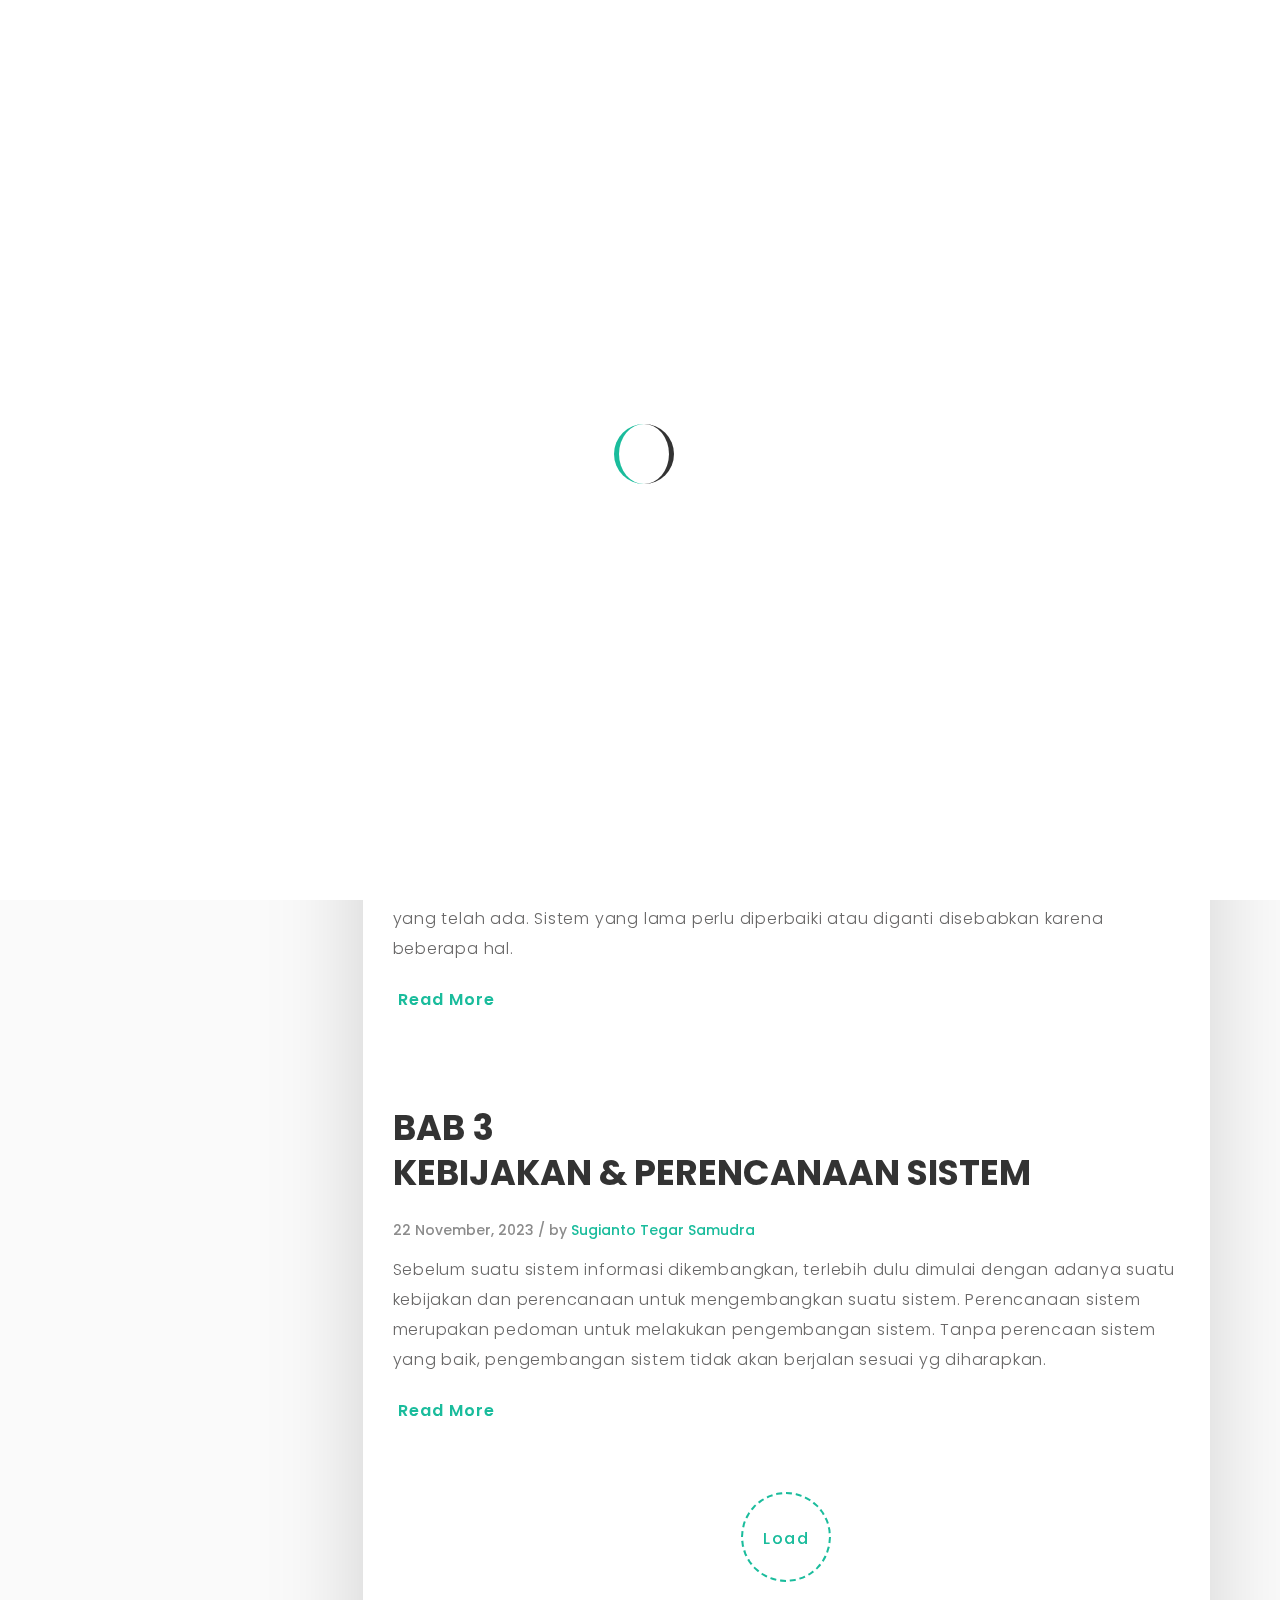
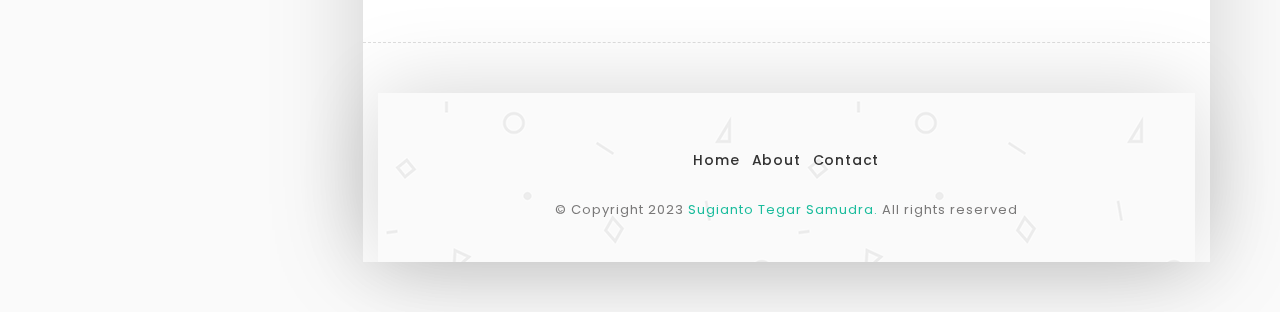
==== index.html @ f1f674ad "first commit" ====
<!DOCTYPE html>
<html lang="en">

  <head>
    
    <!-- Meta Tag -->
    <meta charset="UTF-8">
    <meta name="viewport" content="width=device-width, initial-scale=1.0">
    <meta http-equiv="X-UA-Compatible" content="IE=edge">
    
    <!-- SEO -->
    <meta name="description" content="150 words">
    <meta name="author" content="uipasta">
    <meta name="url" content="http://www.yourdomainname.com">
    <meta name="copyright" content="company name">
    <meta name="robots" content="index,follow">
    
    
    <title>Blog Sistem Informasi</title>
    
    <!-- Favicon -->
    <link rel="shortcut icon" href="images/favicon/favicon.ico">
    <link rel="apple-touch-icon" sizes="144x144" type="image/x-icon" href="images/favicon/apple-touch-icon.png">
    
    <!-- All CSS Plugins -->
    <link rel="stylesheet" type="text/css" href="css/plugin.css">
    
    <!-- Main CSS Stylesheet -->
    <link rel="stylesheet" type="text/css" href="css/style.css">
    
    <!-- Google Web Fonts  -->
    <link rel="stylesheet" href="https://fonts.googleapis.com/css?family=Poppins:400,300,500,600,700">
    
    
    <!-- HTML5 shiv and Respond.js support IE8 or Older for HTML5 elements and media queries -->
    <!--[if lt IE 9]>
	   <script src="https://oss.maxcdn.com/html5shiv/3.7.3/html5shiv.min.js"></script>
	   <script src="https://oss.maxcdn.com/respond/1.4.2/respond.min.js"></script>
    <![endif]-->
    

  </head>

 <body>

	
     
	 <!-- Preloader Start -->
     <div class="preloader">
	   <div class="rounder"></div>
      </div>
      <!-- Preloader End -->
      
      
    
    
    <div id="main">
        <div class="container">
            <div class="row">
            	
               
                 
                 <!-- About Me (Left Sidebar) Start -->
                 <div class="col-md-3">
                   <div class="about-fixed">
                    
                     <div class="my-pic">
                        <img src="images/pic/unnamed.jpg" alt="Profile">
                        <a href="javascript:void(0)" class="collapsed" data-target="#menu" data-toggle="collapse"><i class="icon-menu menu"></i></a>
                         <div id="menu" class="collapse">
                           <ul class="menu-link">
                               <li><a href="#about.html">About</a></li>
                               <li><a href="#contact">Contact</a></li>
                            </ul>
                         </div>
                        </div>
                      
                      
                      
                      <div class="my-detail">
                    	
                        <div class="white-spacing">
                            <h1>Sugianto Tegar Samudra</h1>
                            <span>220511162/TI22A</span>
                        </div> 
                       
                       <ul class="social-icon">
                         <li><a href="https://web.facebook.com/sugianto.samudra.9" target="_blank" class="facebook"><i class="fa fa-facebook"></i></a></li>
                         <li><a href="https://github.com/Sugianto16" target="_blank" class="github"><i class="fa fa-github"></i></a></li>
                        </ul>

                    </div>
                  </div>
                </div>
                <!-- About Me (Left Sidebar) End -->
                
                
                
                
                 
                 <!-- Blog Post (Right Sidebar) Start -->
                 <div class="col-md-9">
                    <div class="col-md-12 page-body">
                    	<div class="row">
                    		
                            
                            <div class="sub-title">
                           		<h2>My Blog</h2>
                                <a href="#"><i class="icon-envelope"></i></a>
                             </div>
                            
                            
                            <div class="col-md-12 content-page">
                            	
                                
                                <!-- Blog Post Start -->
                                <div class="col-md-12 blog-post">
                                    <div class="post-title">
                                      <a href="bab1.html"><h1>BAB 1 <br>KONSEP DASAR</h1></a>
                                    </div>  
                                    <div class="post-info">
                                    	<span>22 November, 2023 / by <a href="#" target="_blank">Sugianto Tegar Samudra</a></span>
                                    </div>  
                                    <p>Konsep dasar merupakan fondasi yang mendasari pemahaman suatu bidang pengetahuan atau disiplin ilmu tertentu. Didalam konsep dasar sistem informasi melibatkan pemahaman terhadap tiga komponen utama, yaitu manusia, teknologi, dan proses. Dalam interaksi yang sinergis antara ketiga komponen ini, sistem informasi menciptakan suatu lingkungan di mana informasi dapat dihasilkan, diakses, digunakan, dan dikelola dengan cara yang efektif.</p>                          			
                                    <a href="bab1.html" class="button button-style button-anim fa fa-long-arrow-right"><span>Read More</span></a>
                                </div>
                                <!-- Blog Post End -->
                                
                                
                                
                                <!-- Blog Post Start -->
                                <div class="col-md-12 blog-post">
                                    <div class="post-title">
                                      <a href="bab2.html"><h1>BAB 2 <br> TINJAUAN UMUM PENGEMBANGAN SISTEM</h1></a>
                                    </div>  
                                    <div class="post-info">
                                    	<span>22 November, 2023 / by <a href="#" target="_blank">Sugianto Tegar Samudra</a></span>
                                    </div>  
                                    <p>Pengembangan Sistem (System Development) dapat berarti menyusun suatu sistem yang baru untuk menggantikan sistem yang lama secara keseluruhan atau memperbaiki sistem yang telah ada. Sistem yang lama perlu diperbaiki atau diganti disebabkan karena beberapa hal.</p>
                                    <a href="bab2.html" class="button button-style button-anim fa fa-long-arrow-right"><span>Read More</span></a>
                                </div>
                                <!-- Blog Post End -->
                                
                                
                                
                                <!-- Blog Post Start -->
                                <div class="col-md-12 blog-post">
                                    <div class="post-title">
                                      <a href="bab3.html"><h1>BAB 3 <br>KEBIJAKAN & PERENCANAAN SISTEM</h1></a>
                                    </div>  
                                    <div class="post-info">
                                    	<span>22 November, 2023 / by <a href="#" target="_blank">Sugianto Tegar Samudra</a></span>
                                    </div>  
                                    <p>Sebelum suatu sistem informasi dikembangkan, terlebih dulu dimulai dengan adanya suatu kebijakan dan perencanaan untuk mengembangkan suatu sistem. Perencanaan sistem merupakan pedoman untuk melakukan pengembangan sistem. Tanpa perencaan sistem yang baik, pengembangan sistem tidak akan berjalan sesuai yg diharapkan.</p>                                    <a href="single.html" class="button button-style button-anim fa fa-long-arrow-right"><span>Read More</span></a>
                                </div>
                                <!-- Blog Post End -->
                                
                                
                                <div class="col-md-12 text-center">
                                 <a href="javascript:void(0)" id="load-more-post" class="load-more-button">Load</a>
                                 <div id="post-end-message"></div>
                                </div>
                                
                             </div>
                              
                         </div>
                         
                     
                       <!-- Footer Start -->
                       <div class="col-md-12 page-body margin-top-50 footer">
                          <footer>
                          <ul class="menu-link">
                               <li><a href="index.html">Home</a></li>
                               <li><a href="#about.html">About</a></li>
                               <li><a href="#contact.html">Contact</a></li>
                            </ul>
                            
                          <p>© Copyright 2023 <a href="#">Sugianto Tegar Samudra.</a> All rights reserved</p>

                         </footer>
                       </div>
                       <!-- Footer End -->
                     
                     
                  </div>
                  <!-- Blog Post (Right Sidebar) End -->
                
            </div>
         </div>
      </div>
    
    
    
    <!-- Back to Top Start -->
    <a href="#" class="scroll-to-top"><i class="fa fa-long-arrow-up"></i></a>
    <!-- Back to Top End -->
    
    
    <!-- All Javascript Plugins  -->
    <script type="text/javascript" src="js/jquery.min.js"></script>
    <script type="text/javascript" src="js/plugin.js"></script>
    
    <!-- Main Javascript File  -->
    <script type="text/javascript" src="js/scripts.js"></script>

    
   </body>
 </html>
---- css/plugin.css ----
/* Table Of Content 

  1. Bootstrap
  2. Magnific Popup
  3. End Box
  4. Owl Carousel
  5. Font Awesome
  6. Simple Line Icons

*/



/*!
 * Bootstrap v3.3.7 (http://getbootstrap.com)
 * Copyright 2011-2016 Twitter, Inc.
 * Licensed under MIT (https://github.com/twbs/bootstrap/blob/master/LICENSE)
 *//*! normalize.css v3.0.3 | MIT License | github.com/necolas/normalize.css */html{font-family:sans-serif;-webkit-text-size-adjust:100%;-ms-text-size-adjust:100%}body{margin:0}article,aside,details,figcaption,figure,footer,header,hgroup,main,menu,nav,section,summary{display:block}audio,canvas,progress,video{display:inline-block;vertical-align:baseline}audio:not([controls]){display:none;height:0}[hidden],template{display:none}a{background-color:transparent}a:active,a:hover{outline:0}abbr[title]{border-bottom:1px dotted}b,strong{font-weight:700}dfn{font-style:italic}h1{margin:.67em 0;font-size:2em}mark{color:#000;background:#ff0}small{font-size:80%}sub,sup{position:relative;font-size:75%;line-height:0;vertical-align:baseline}sup{top:-.5em}sub{bottom:-.25em}img{border:0}svg:not(:root){overflow:hidden}figure{margin:1em 40px}hr{height:0;-webkit-box-sizing:content-box;-moz-box-sizing:content-box;box-sizing:content-box}pre{overflow:auto}code,kbd,pre,samp{font-family:monospace,monospace;font-size:1em}button,input,optgroup,select,textarea{margin:0;font:inherit;color:inherit}button{overflow:visible}button,select{text-transform:none}button,html input[type=button],input[type=reset],input[type=submit]{-webkit-appearance:button;cursor:pointer}button[disabled],html input[disabled]{cursor:default}button::-moz-focus-inner,input::-moz-focus-inner{padding:0;border:0}input{line-height:normal}input[type=checkbox],input[type=radio]{-webkit-box-sizing:border-box;-moz-box-sizing:border-box;box-sizing:border-box;padding:0}input[type=number]::-webkit-inner-spin-button,input[type=number]::-webkit-outer-spin-button{height:auto}input[type=search]{-webkit-box-sizing:content-box;-moz-box-sizing:content-box;box-sizing:content-box;-webkit-appearance:textfield}input[type=search]::-webkit-search-cancel-button,input[type=search]::-webkit-search-decoration{-webkit-appearance:none}fieldset{padding:.35em .625em .75em;margin:0 2px;border:1px solid silver}legend{padding:0;border:0}textarea{overflow:auto}optgroup{font-weight:700}table{border-spacing:0;border-collapse:collapse}td,th{padding:0}/*! Source: https://github.com/h5bp/html5-boilerplate/blob/master/src/css/main.css */@media print{*,:after,:before{color:#000!important;text-shadow:none!important;background:0 0!important;-webkit-box-shadow:none!important;box-shadow:none!important}a,a:visited{text-decoration:underline}a[href]:after{content:" (" attr(href) ")"}abbr[title]:after{content:" (" attr(title) ")"}a[href^="javascript:"]:after,a[href^="#"]:after{content:""}blockquote,pre{border:1px solid #999;page-break-inside:avoid}thead{display:table-header-group}img,tr{page-break-inside:avoid}img{max-width:100%!important}h2,h3,p{orphans:3;widows:3}h2,h3{page-break-after:avoid}.navbar{display:none}.btn>.caret,.dropup>.btn>.caret{border-top-color:#000!important}.label{border:1px solid #000}.table{border-collapse:collapse!important}.table td,.table th{background-color:#fff!important}.table-bordered td,.table-bordered th{border:1px solid #ddd!important}}@font-face{font-family:'Glyphicons Halflings';src:url(../fonts/glyphicons-halflings-regular.eot);src:url(../fonts/glyphicons-halflings-regular.eot?#iefix) format('embedded-opentype'),url(../fonts/glyphicons-halflings-regular.woff2) format('woff2'),url(../fonts/glyphicons-halflings-regular.woff) format('woff'),url(../fonts/glyphicons-halflings-regular.ttf) format('truetype'),url(../fonts/glyphicons-halflings-regular.svg#glyphicons_halflingsregular) format('svg')}.glyphicon{position:relative;top:1px;display:inline-block;font-family:'Glyphicons Halflings';font-style:normal;font-weight:400;line-height:1;-webkit-font-smoothing:antialiased;-moz-osx-font-smoothing:grayscale}.glyphicon-asterisk:before{content:"\002a"}.glyphicon-plus:before{content:"\002b"}.glyphicon-eur:before,.glyphicon-euro:before{content:"\20ac"}.glyphicon-minus:before{content:"\2212"}.glyphicon-cloud:before{content:"\2601"}.glyphicon-envelope:before{content:"\2709"}.glyphicon-pencil:before{content:"\270f"}.glyphicon-glass:before{content:"\e001"}.glyphicon-music:before{content:"\e002"}.glyphicon-search:before{content:"\e003"}.glyphicon-heart:before{content:"\e005"}.glyphicon-star:before{content:"\e006"}.glyphicon-star-empty:before{content:"\e007"}.glyphicon-user:before{content:"\e008"}.glyphicon-film:before{content:"\e009"}.glyphicon-th-large:before{content:"\e010"}.glyphicon-th:before{content:"\e011"}.glyphicon-th-list:before{content:"\e012"}.glyphicon-ok:before{content:"\e013"}.glyphicon-remove:before{content:"\e014"}.glyphicon-zoom-in:before{content:"\e015"}.glyphicon-zoom-out:before{content:"\e016"}.glyphicon-off:before{content:"\e017"}.glyphicon-signal:before{content:"\e018"}.glyphicon-cog:before{content:"\e019"}.glyphicon-trash:before{content:"\e020"}.glyphicon-home:before{content:"\e021"}.glyphicon-file:before{content:"\e022"}.glyphicon-time:before{content:"\e023"}.glyphicon-road:before{content:"\e024"}.glyphicon-download-alt:before{content:"\e025"}.glyphicon-download:before{content:"\e026"}.glyphicon-upload:before{content:"\e027"}.glyphicon-inbox:before{content:"\e028"}.glyphicon-play-circle:before{content:"\e029"}.glyphicon-repeat:before{content:"\e030"}.glyphicon-refresh:before{content:"\e031"}.glyphicon-list-alt:before{content:"\e032"}.glyphicon-lock:before{content:"\e033"}.glyphicon-flag:before{content:"\e034"}.glyphicon-headphones:before{content:"\e035"}.glyphicon-volume-off:before{content:"\e036"}.glyphicon-volume-down:before{content:"\e037"}.glyphicon-volume-up:before{content:"\e038"}.glyphicon-qrcode:before{content:"\e039"}.glyphicon-barcode:before{content:"\e040"}.glyphicon-tag:before{content:"\e041"}.glyphicon-tags:before{content:"\e042"}.glyphicon-book:before{content:"\e043"}.glyphicon-bookmark:before{content:"\e044"}.glyphicon-print:before{content:"\e045"}.glyphicon-camera:before{content:"\e046"}.glyphicon-font:before{content:"\e047"}.glyphicon-bold:before{content:"\e048"}.glyphicon-italic:before{content:"\e049"}.glyphicon-text-height:before{content:"\e050"}.glyphicon-text-width:before{content:"\e051"}.glyphicon-align-left:before{content:"\e052"}.glyphicon-align-center:before{content:"\e053"}.glyphicon-align-right:before{content:"\e054"}.glyphicon-align-justify:before{content:"\e055"}.glyphicon-list:before{content:"\e056"}.glyphicon-indent-left:before{content:"\e057"}.glyphicon-indent-right:before{content:"\e058"}.glyphicon-facetime-video:before{content:"\e059"}.glyphicon-picture:before{content:"\e060"}.glyphicon-map-marker:before{content:"\e062"}.glyphicon-adjust:before{content:"\e063"}.glyphicon-tint:before{content:"\e064"}.glyphicon-edit:before{content:"\e065"}.glyphicon-share:before{content:"\e066"}.glyphicon-check:before{content:"\e067"}.glyphicon-move:before{content:"\e068"}.glyphicon-step-backward:before{content:"\e069"}.glyphicon-fast-backward:before{content:"\e070"}.glyphicon-backward:before{content:"\e071"}.glyphicon-play:before{content:"\e072"}.glyphicon-pause:before{content:"\e073"}.glyphicon-stop:before{content:"\e074"}.glyphicon-forward:before{content:"\e075"}.glyphicon-fast-forward:before{content:"\e076"}.glyphicon-step-forward:before{content:"\e077"}.glyphicon-eject:before{content:"\e078"}.glyphicon-chevron-left:before{content:"\e079"}.glyphicon-chevron-right:before{content:"\e080"}.glyphicon-plus-sign:before{content:"\e081"}.glyphicon-minus-sign:before{content:"\e082"}.glyphicon-remove-sign:before{content:"\e083"}.glyphicon-ok-sign:before{content:"\e084"}.glyphicon-question-sign:before{content:"\e085"}.glyphicon-info-sign:before{content:"\e086"}.glyphicon-screenshot:before{content:"\e087"}.glyphicon-remove-circle:before{content:"\e088"}.glyphicon-ok-circle:before{content:"\e089"}.glyphicon-ban-circle:before{content:"\e090"}.glyphicon-arrow-left:before{content:"\e091"}.glyphicon-arrow-right:before{content:"\e092"}.glyphicon-arrow-up:before{content:"\e093"}.glyphicon-arrow-down:before{content:"\e094"}.glyphicon-share-alt:before{content:"\e095"}.glyphicon-resize-full:before{content:"\e096"}.glyphicon-resize-small:before{content:"\e097"}.glyphicon-exclamation-sign:before{content:"\e101"}.glyphicon-gift:before{content:"\e102"}.glyphicon-leaf:before{content:"\e103"}.glyphicon-fire:before{content:"\e104"}.glyphicon-eye-open:before{content:"\e105"}.glyphicon-eye-close:before{content:"\e106"}.glyphicon-warning-sign:before{content:"\e107"}.glyphicon-plane:before{content:"\e108"}.glyphicon-calendar:before{content:"\e109"}.glyphicon-random:before{content:"\e110"}.glyphicon-comment:before{content:"\e111"}.glyphicon-magnet:before{content:"\e112"}.glyphicon-chevron-up:before{content:"\e113"}.glyphicon-chevron-down:before{content:"\e114"}.glyphicon-retweet:before{content:"\e115"}.glyphicon-shopping-cart:before{content:"\e116"}.glyphicon-folder-close:before{content:"\e117"}.glyphicon-folder-open:before{content:"\e118"}.glyphicon-resize-vertical:before{content:"\e119"}.glyphicon-resize-horizontal:before{content:"\e120"}.glyphicon-hdd:before{content:"\e121"}.glyphicon-bullhorn:before{content:"\e122"}.glyphicon-bell:before{content:"\e123"}.glyphicon-certificate:before{content:"\e124"}.glyphicon-thumbs-up:before{content:"\e125"}.glyphicon-thumbs-down:before{content:"\e126"}.glyphicon-hand-right:before{content:"\e127"}.glyphicon-hand-left:before{content:"\e128"}.glyphicon-hand-up:before{content:"\e129"}.glyphicon-hand-down:before{content:"\e130"}.glyphicon-circle-arrow-right:before{content:"\e131"}.glyphicon-circle-arrow-left:before{content:"\e132"}.glyphicon-circle-arrow-up:before{content:"\e133"}.glyphicon-circle-arrow-down:before{content:"\e134"}.glyphicon-globe:before{content:"\e135"}.glyphicon-wrench:before{content:"\e136"}.glyphicon-tasks:before{content:"\e137"}.glyphicon-filter:before{content:"\e138"}.glyphicon-briefcase:before{content:"\e139"}.glyphicon-fullscreen:before{content:"\e140"}.glyphicon-dashboard:before{content:"\e141"}.glyphicon-paperclip:before{content:"\e142"}.glyphicon-heart-empty:before{content:"\e143"}.glyphicon-link:before{content:"\e144"}.glyphicon-phone:before{content:"\e145"}.glyphicon-pushpin:before{content:"\e146"}.glyphicon-usd:before{content:"\e148"}.glyphicon-gbp:before{content:"\e149"}.glyphicon-sort:before{content:"\e150"}.glyphicon-sort-by-alphabet:before{content:"\e151"}.glyphicon-sort-by-alphabet-alt:before{content:"\e152"}.glyphicon-sort-by-order:before{content:"\e153"}.glyphicon-sort-by-order-alt:before{content:"\e154"}.glyphicon-sort-by-attributes:before{content:"\e155"}.glyphicon-sort-by-attributes-alt:before{content:"\e156"}.glyphicon-unchecked:before{content:"\e157"}.glyphicon-expand:before{content:"\e158"}.glyphicon-collapse-down:before{content:"\e159"}.glyphicon-collapse-up:before{content:"\e160"}.glyphicon-log-in:before{content:"\e161"}.glyphicon-flash:before{content:"\e162"}.glyphicon-log-out:before{content:"\e163"}.glyphicon-new-window:before{content:"\e164"}.glyphicon-record:before{content:"\e165"}.glyphicon-save:before{content:"\e166"}.glyphicon-open:before{content:"\e167"}.glyphicon-saved:before{content:"\e168"}.glyphicon-import:before{content:"\e169"}.glyphicon-export:before{content:"\e170"}.glyphicon-send:before{content:"\e171"}.glyphicon-floppy-disk:before{content:"\e172"}.glyphicon-floppy-saved:before{content:"\e173"}.glyphicon-floppy-remove:before{content:"\e174"}.glyphicon-floppy-save:before{content:"\e175"}.glyphicon-floppy-open:before{content:"\e176"}.glyphicon-credit-card:before{content:"\e177"}.glyphicon-transfer:before{content:"\e178"}.glyphicon-cutlery:before{content:"\e179"}.glyphicon-header:before{content:"\e180"}.glyphicon-compressed:before{content:"\e181"}.glyphicon-earphone:before{content:"\e182"}.glyphicon-phone-alt:before{content:"\e183"}.glyphicon-tower:before{content:"\e184"}.glyphicon-stats:before{content:"\e185"}.glyphicon-sd-video:before{content:"\e186"}.glyphicon-hd-video:before{content:"\e187"}.glyphicon-subtitles:before{content:"\e188"}.glyphicon-sound-stereo:before{content:"\e189"}.glyphicon-sound-dolby:before{content:"\e190"}.glyphicon-sound-5-1:before{content:"\e191"}.glyphicon-sound-6-1:before{content:"\e192"}.glyphicon-sound-7-1:before{content:"\e193"}.glyphicon-copyright-mark:before{content:"\e194"}.glyphicon-registration-mark:before{content:"\e195"}.glyphicon-cloud-download:before{content:"\e197"}.glyphicon-cloud-upload:before{content:"\e198"}.glyphicon-tree-conifer:before{content:"\e199"}.glyphicon-tree-deciduous:before{content:"\e200"}.glyphicon-cd:before{content:"\e201"}.glyphicon-save-file:before{content:"\e202"}.glyphicon-open-file:before{content:"\e203"}.glyphicon-level-up:before{content:"\e204"}.glyphicon-copy:before{content:"\e205"}.glyphicon-paste:before{content:"\e206"}.glyphicon-alert:before{content:"\e209"}.glyphicon-equalizer:before{content:"\e210"}.glyphicon-king:before{content:"\e211"}.glyphicon-queen:before{content:"\e212"}.glyphicon-pawn:before{content:"\e213"}.glyphicon-bishop:before{content:"\e214"}.glyphicon-knight:before{content:"\e215"}.glyphicon-baby-formula:before{content:"\e216"}.glyphicon-tent:before{content:"\26fa"}.glyphicon-blackboard:before{content:"\e218"}.glyphicon-bed:before{content:"\e219"}.glyphicon-apple:before{content:"\f8ff"}.glyphicon-erase:before{content:"\e221"}.glyphicon-hourglass:before{content:"\231b"}.glyphicon-lamp:before{content:"\e223"}.glyphicon-duplicate:before{content:"\e224"}.glyphicon-piggy-bank:before{content:"\e225"}.glyphicon-scissors:before{content:"\e226"}.glyphicon-bitcoin:before{content:"\e227"}.glyphicon-btc:before{content:"\e227"}.glyphicon-xbt:before{content:"\e227"}.glyphicon-yen:before{content:"\00a5"}.glyphicon-jpy:before{content:"\00a5"}.glyphicon-ruble:before{content:"\20bd"}.glyphicon-rub:before{content:"\20bd"}.glyphicon-scale:before{content:"\e230"}.glyphicon-ice-lolly:before{content:"\e231"}.glyphicon-ice-lolly-tasted:before{content:"\e232"}.glyphicon-education:before{content:"\e233"}.glyphicon-option-horizontal:before{content:"\e234"}.glyphicon-option-vertical:before{content:"\e235"}.glyphicon-menu-hamburger:before{content:"\e236"}.glyphicon-modal-window:before{content:"\e237"}.glyphicon-oil:before{content:"\e238"}.glyphicon-grain:before{content:"\e239"}.glyphicon-sunglasses:before{content:"\e240"}.glyphicon-text-size:before{content:"\e241"}.glyphicon-text-color:before{content:"\e242"}.glyphicon-text-background:before{content:"\e243"}.glyphicon-object-align-top:before{content:"\e244"}.glyphicon-object-align-bottom:before{content:"\e245"}.glyphicon-object-align-horizontal:before{content:"\e246"}.glyphicon-object-align-left:before{content:"\e247"}.glyphicon-object-align-vertical:before{content:"\e248"}.glyphicon-object-align-right:before{content:"\e249"}.glyphicon-triangle-right:before{content:"\e250"}.glyphicon-triangle-left:before{content:"\e251"}.glyphicon-triangle-bottom:before{content:"\e252"}.glyphicon-triangle-top:before{content:"\e253"}.glyphicon-console:before{content:"\e254"}.glyphicon-superscript:before{content:"\e255"}.glyphicon-subscript:before{content:"\e256"}.glyphicon-menu-left:before{content:"\e257"}.glyphicon-menu-right:before{content:"\e258"}.glyphicon-menu-down:before{content:"\e259"}.glyphicon-menu-up:before{content:"\e260"}*{-webkit-box-sizing:border-box;-moz-box-sizing:border-box;box-sizing:border-box}:after,:before{-webkit-box-sizing:border-box;-moz-box-sizing:border-box;box-sizing:border-box}html{font-size:10px;-webkit-tap-highlight-color:rgba(0,0,0,0)}body{font-family:"Helvetica Neue",Helvetica,Arial,sans-serif;font-size:14px;line-height:1.42857143;color:#333;background-color:#fff}button,input,select,textarea{font-family:inherit;font-size:inherit;line-height:inherit}a{color:#337ab7;text-decoration:none}a:focus,a:hover{color:#23527c;text-decoration:underline}a:focus{outline:5px auto -webkit-focus-ring-color;outline-offset:-2px}figure{margin:0}img{vertical-align:middle}.carousel-inner>.item>a>img,.carousel-inner>.item>img,.img-responsive,.thumbnail a>img,.thumbnail>img{display:block;max-width:100%;height:auto}.img-rounded{border-radius:6px}.img-thumbnail{display:inline-block;max-width:100%;height:auto;padding:4px;line-height:1.42857143;background-color:#fff;border:1px solid #ddd;border-radius:4px;-webkit-transition:all .2s ease-in-out;-o-transition:all .2s ease-in-out;transition:all .2s ease-in-out}.img-circle{border-radius:50%}hr{margin-top:20px;margin-bottom:20px;border:0;border-top:1px solid #eee}.sr-only{position:absolute;width:1px;height:1px;padding:0;margin:-1px;overflow:hidden;clip:rect(0,0,0,0);border:0}.sr-only-focusable:active,.sr-only-focusable:focus{position:static;width:auto;height:auto;margin:0;overflow:visible;clip:auto}[role=button]{cursor:pointer}.h1,.h2,.h3,.h4,.h5,.h6,h1,h2,h3,h4,h5,h6{font-family:inherit;font-weight:500;line-height:1.1;color:inherit}.h1 .small,.h1 small,.h2 .small,.h2 small,.h3 .small,.h3 small,.h4 .small,.h4 small,.h5 .small,.h5 small,.h6 .small,.h6 small,h1 .small,h1 small,h2 .small,h2 small,h3 .small,h3 small,h4 .small,h4 small,h5 .small,h5 small,h6 .small,h6 small{font-weight:400;line-height:1;color:#777}.h1,.h2,.h3,h1,h2,h3{margin-top:20px;margin-bottom:10px}.h1 .small,.h1 small,.h2 .small,.h2 small,.h3 .small,.h3 small,h1 .small,h1 small,h2 .small,h2 small,h3 .small,h3 small{font-size:65%}.h4,.h5,.h6,h4,h5,h6{margin-top:10px;margin-bottom:10px}.h4 .small,.h4 small,.h5 .small,.h5 small,.h6 .small,.h6 small,h4 .small,h4 small,h5 .small,h5 small,h6 .small,h6 small{font-size:75%}.h1,h1{font-size:36px}.h2,h2{font-size:30px}.h3,h3{font-size:24px}.h4,h4{font-size:18px}.h5,h5{font-size:14px}.h6,h6{font-size:12px}p{margin:0 0 10px}.lead{margin-bottom:20px;font-size:16px;font-weight:300;line-height:1.4}@media (min-width:768px){.lead{font-size:21px}}.small,small{font-size:85%}.mark,mark{padding:.2em;background-color:#fcf8e3}.text-left{text-align:left}.text-right{text-align:right}.text-center{text-align:center}.text-justify{text-align:justify}.text-nowrap{white-space:nowrap}.text-lowercase{text-transform:lowercase}.text-uppercase{text-transform:uppercase}.text-capitalize{text-transform:capitalize}.text-muted{color:#777}.text-primary{color:#337ab7}a.text-primary:focus,a.text-primary:hover{color:#286090}.text-success{color:#3c763d}a.text-success:focus,a.text-success:hover{color:#2b542c}.text-info{color:#31708f}a.text-info:focus,a.text-info:hover{color:#245269}.text-warning{color:#8a6d3b}a.text-warning:focus,a.text-warning:hover{color:#66512c}.text-danger{color:#a94442}a.text-danger:focus,a.text-danger:hover{color:#843534}.bg-primary{color:#fff;background-color:#337ab7}a.bg-primary:focus,a.bg-primary:hover{background-color:#286090}.bg-success{background-color:#dff0d8}a.bg-success:focus,a.bg-success:hover{background-color:#c1e2b3}.bg-info{background-color:#d9edf7}a.bg-info:focus,a.bg-info:hover{background-color:#afd9ee}.bg-warning{background-color:#fcf8e3}a.bg-warning:focus,a.bg-warning:hover{background-color:#f7ecb5}.bg-danger{background-color:#f2dede}a.bg-danger:focus,a.bg-danger:hover{background-color:#e4b9b9}.page-header{padding-bottom:9px;margin:40px 0 20px;border-bottom:1px solid #eee}ol,ul{margin-top:0;margin-bottom:10px}ol ol,ol ul,ul ol,ul ul{margin-bottom:0}.list-unstyled{padding-left:0;list-style:none}.list-inline{padding-left:0;margin-left:-5px;list-style:none}.list-inline>li{display:inline-block;padding-right:5px;padding-left:5px}dl{margin-top:0;margin-bottom:20px}dd,dt{line-height:1.42857143}dt{font-weight:700}dd{margin-left:0}@media (min-width:768px){.dl-horizontal dt{float:left;width:160px;overflow:hidden;clear:left;text-align:right;text-overflow:ellipsis;white-space:nowrap}.dl-horizontal dd{margin-left:180px}}abbr[data-original-title],abbr[title]{cursor:help;border-bottom:1px dotted #777}.initialism{font-size:90%;text-transform:uppercase}blockquote{padding:10px 20px;margin:0 0 20px;font-size:17.5px;border-left:5px solid #eee}blockquote ol:last-child,blockquote p:last-child,blockquote ul:last-child{margin-bottom:0}blockquote .small,blockquote footer,blockquote small{display:block;font-size:80%;line-height:1.42857143;color:#777}blockquote .small:before,blockquote footer:before,blockquote small:before{content:'\2014 \00A0'}.blockquote-reverse,blockquote.pull-right{padding-right:15px;padding-left:0;text-align:right;border-right:5px solid #eee;border-left:0}.blockquote-reverse .small:before,.blockquote-reverse footer:before,.blockquote-reverse small:before,blockquote.pull-right .small:before,blockquote.pull-right footer:before,blockquote.pull-right small:before{content:''}.blockquote-reverse .small:after,.blockquote-reverse footer:after,.blockquote-reverse small:after,blockquote.pull-right .small:after,blockquote.pull-right footer:after,blockquote.pull-right small:after{content:'\00A0 \2014'}address{margin-bottom:20px;font-style:normal;line-height:1.42857143}code,kbd,pre,samp{font-family:Menlo,Monaco,Consolas,"Courier New",monospace}code{padding:2px 4px;font-size:90%;color:#c7254e;background-color:#f9f2f4;border-radius:4px}kbd{padding:2px 4px;font-size:90%;color:#fff;background-color:#333;border-radius:3px;-webkit-box-shadow:inset 0 -1px 0 rgba(0,0,0,.25);box-shadow:inset 0 -1px 0 rgba(0,0,0,.25)}kbd kbd{padding:0;font-size:100%;font-weight:700;-webkit-box-shadow:none;box-shadow:none}pre{display:block;padding:9.5px;margin:0 0 10px;font-size:13px;line-height:1.42857143;color:#333;word-break:break-all;word-wrap:break-word;background-color:#f5f5f5;border:1px solid #ccc;border-radius:4px}pre code{padding:0;font-size:inherit;color:inherit;white-space:pre-wrap;background-color:transparent;border-radius:0}.pre-scrollable{max-height:340px;overflow-y:scroll}.container{padding-right:15px;padding-left:15px;margin-right:auto;margin-left:auto}@media (min-width:768px){.container{width:750px}}@media (min-width:992px){.container{width:970px}}@media (min-width:1200px){.container{width:1170px}}.container-fluid{padding-right:15px;padding-left:15px;margin-right:auto;margin-left:auto}.row{margin-right:-15px;margin-left:-15px}.col-lg-1,.col-lg-10,.col-lg-11,.col-lg-12,.col-lg-2,.col-lg-3,.col-lg-4,.col-lg-5,.col-lg-6,.col-lg-7,.col-lg-8,.col-lg-9,.col-md-1,.col-md-10,.col-md-11,.col-md-12,.col-md-2,.col-md-3,.col-md-4,.col-md-5,.col-md-6,.col-md-7,.col-md-8,.col-md-9,.col-sm-1,.col-sm-10,.col-sm-11,.col-sm-12,.col-sm-2,.col-sm-3,.col-sm-4,.col-sm-5,.col-sm-6,.col-sm-7,.col-sm-8,.col-sm-9,.col-xs-1,.col-xs-10,.col-xs-11,.col-xs-12,.col-xs-2,.col-xs-3,.col-xs-4,.col-xs-5,.col-xs-6,.col-xs-7,.col-xs-8,.col-xs-9{position:relative;min-height:1px;padding-right:15px;padding-left:15px}.col-xs-1,.col-xs-10,.col-xs-11,.col-xs-12,.col-xs-2,.col-xs-3,.col-xs-4,.col-xs-5,.col-xs-6,.col-xs-7,.col-xs-8,.col-xs-9{float:left}.col-xs-12{width:100%}.col-xs-11{width:91.66666667%}.col-xs-10{width:83.33333333%}.col-xs-9{width:75%}.col-xs-8{width:66.66666667%}.col-xs-7{width:58.33333333%}.col-xs-6{width:50%}.col-xs-5{width:41.66666667%}.col-xs-4{width:33.33333333%}.col-xs-3{width:25%}.col-xs-2{width:16.66666667%}.col-xs-1{width:8.33333333%}.col-xs-pull-12{right:100%}.col-xs-pull-11{right:91.66666667%}.col-xs-pull-10{right:83.33333333%}.col-xs-pull-9{right:75%}.col-xs-pull-8{right:66.66666667%}.col-xs-pull-7{right:58.33333333%}.col-xs-pull-6{right:50%}.col-xs-pull-5{right:41.66666667%}.col-xs-pull-4{right:33.33333333%}.col-xs-pull-3{right:25%}.col-xs-pull-2{right:16.66666667%}.col-xs-pull-1{right:8.33333333%}.col-xs-pull-0{right:auto}.col-xs-push-12{left:100%}.col-xs-push-11{left:91.66666667%}.col-xs-push-10{left:83.33333333%}.col-xs-push-9{left:75%}.col-xs-push-8{left:66.66666667%}.col-xs-push-7{left:58.33333333%}.col-xs-push-6{left:50%}.col-xs-push-5{left:41.66666667%}.col-xs-push-4{left:33.33333333%}.col-xs-push-3{left:25%}.col-xs-push-2{left:16.66666667%}.col-xs-push-1{left:8.33333333%}.col-xs-push-0{left:auto}.col-xs-offset-12{margin-left:100%}.col-xs-offset-11{margin-left:91.66666667%}.col-xs-offset-10{margin-left:83.33333333%}.col-xs-offset-9{margin-left:75%}.col-xs-offset-8{margin-left:66.66666667%}.col-xs-offset-7{margin-left:58.33333333%}.col-xs-offset-6{margin-left:50%}.col-xs-offset-5{margin-left:41.66666667%}.col-xs-offset-4{margin-left:33.33333333%}.col-xs-offset-3{margin-left:25%}.col-xs-offset-2{margin-left:16.66666667%}.col-xs-offset-1{margin-left:8.33333333%}.col-xs-offset-0{margin-left:0}@media (min-width:768px){.col-sm-1,.col-sm-10,.col-sm-11,.col-sm-12,.col-sm-2,.col-sm-3,.col-sm-4,.col-sm-5,.col-sm-6,.col-sm-7,.col-sm-8,.col-sm-9{float:left}.col-sm-12{width:100%}.col-sm-11{width:91.66666667%}.col-sm-10{width:83.33333333%}.col-sm-9{width:75%}.col-sm-8{width:66.66666667%}.col-sm-7{width:58.33333333%}.col-sm-6{width:50%}.col-sm-5{width:41.66666667%}.col-sm-4{width:33.33333333%}.col-sm-3{width:25%}.col-sm-2{width:16.66666667%}.col-sm-1{width:8.33333333%}.col-sm-pull-12{right:100%}.col-sm-pull-11{right:91.66666667%}.col-sm-pull-10{right:83.33333333%}.col-sm-pull-9{right:75%}.col-sm-pull-8{right:66.66666667%}.col-sm-pull-7{right:58.33333333%}.col-sm-pull-6{right:50%}.col-sm-pull-5{right:41.66666667%}.col-sm-pull-4{right:33.33333333%}.col-sm-pull-3{right:25%}.col-sm-pull-2{right:16.66666667%}.col-sm-pull-1{right:8.33333333%}.col-sm-pull-0{right:auto}.col-sm-push-12{left:100%}.col-sm-push-11{left:91.66666667%}.col-sm-push-10{left:83.33333333%}.col-sm-push-9{left:75%}.col-sm-push-8{left:66.66666667%}.col-sm-push-7{left:58.33333333%}.col-sm-push-6{left:50%}.col-sm-push-5{left:41.66666667%}.col-sm-push-4{left:33.33333333%}.col-sm-push-3{left:25%}.col-sm-push-2{left:16.66666667%}.col-sm-push-1{left:8.33333333%}.col-sm-push-0{left:auto}.col-sm-offset-12{margin-left:100%}.col-sm-offset-11{margin-left:91.66666667%}.col-sm-offset-10{margin-left:83.33333333%}.col-sm-offset-9{margin-left:75%}.col-sm-offset-8{margin-left:66.66666667%}.col-sm-offset-7{margin-left:58.33333333%}.col-sm-offset-6{margin-left:50%}.col-sm-offset-5{margin-left:41.66666667%}.col-sm-offset-4{margin-left:33.33333333%}.col-sm-offset-3{margin-left:25%}.col-sm-offset-2{margin-left:16.66666667%}.col-sm-offset-1{margin-left:8.33333333%}.col-sm-offset-0{margin-left:0}}@media (min-width:992px){.col-md-1,.col-md-10,.col-md-11,.col-md-12,.col-md-2,.col-md-3,.col-md-4,.col-md-5,.col-md-6,.col-md-7,.col-md-8,.col-md-9{float:left}.col-md-12{width:100%}.col-md-11{width:91.66666667%}.col-md-10{width:83.33333333%}.col-md-9{width:75%}.col-md-8{width:66.66666667%}.col-md-7{width:58.33333333%}.col-md-6{width:50%}.col-md-5{width:41.66666667%}.col-md-4{width:33.33333333%}.col-md-3{width:25%}.col-md-2{width:16.66666667%}.col-md-1{width:8.33333333%}.col-md-pull-12{right:100%}.col-md-pull-11{right:91.66666667%}.col-md-pull-10{right:83.33333333%}.col-md-pull-9{right:75%}.col-md-pull-8{right:66.66666667%}.col-md-pull-7{right:58.33333333%}.col-md-pull-6{right:50%}.col-md-pull-5{right:41.66666667%}.col-md-pull-4{right:33.33333333%}.col-md-pull-3{right:25%}.col-md-pull-2{right:16.66666667%}.col-md-pull-1{right:8.33333333%}.col-md-pull-0{right:auto}.col-md-push-12{left:100%}.col-md-push-11{left:91.66666667%}.col-md-push-10{left:83.33333333%}.col-md-push-9{left:75%}.col-md-push-8{left:66.66666667%}.col-md-push-7{left:58.33333333%}.col-md-push-6{left:50%}.col-md-push-5{left:41.66666667%}.col-md-push-4{left:33.33333333%}.col-md-push-3{left:25%}.col-md-push-2{left:16.66666667%}.col-md-push-1{left:8.33333333%}.col-md-push-0{left:auto}.col-md-offset-12{margin-left:100%}.col-md-offset-11{margin-left:91.66666667%}.col-md-offset-10{margin-left:83.33333333%}.col-md-offset-9{margin-left:75%}.col-md-offset-8{margin-left:66.66666667%}.col-md-offset-7{margin-left:58.33333333%}.col-md-offset-6{margin-left:50%}.col-md-offset-5{margin-left:41.66666667%}.col-md-offset-4{margin-left:33.33333333%}.col-md-offset-3{margin-left:25%}.col-md-offset-2{margin-left:16.66666667%}.col-md-offset-1{margin-left:8.33333333%}.col-md-offset-0{margin-left:0}}@media (min-width:1200px){.col-lg-1,.col-lg-10,.col-lg-11,.col-lg-12,.col-lg-2,.col-lg-3,.col-lg-4,.col-lg-5,.col-lg-6,.col-lg-7,.col-lg-8,.col-lg-9{float:left}.col-lg-12{width:100%}.col-lg-11{width:91.66666667%}.col-lg-10{width:83.33333333%}.col-lg-9{width:75%}.col-lg-8{width:66.66666667%}.col-lg-7{width:58.33333333%}.col-lg-6{width:50%}.col-lg-5{width:41.66666667%}.col-lg-4{width:33.33333333%}.col-lg-3{width:25%}.col-lg-2{width:16.66666667%}.col-lg-1{width:8.33333333%}.col-lg-pull-12{right:100%}.col-lg-pull-11{right:91.66666667%}.col-lg-pull-10{right:83.33333333%}.col-lg-pull-9{right:75%}.col-lg-pull-8{right:66.66666667%}.col-lg-pull-7{right:58.33333333%}.col-lg-pull-6{right:50%}.col-lg-pull-5{right:41.66666667%}.col-lg-pull-4{right:33.33333333%}.col-lg-pull-3{right:25%}.col-lg-pull-2{right:16.66666667%}.col-lg-pull-1{right:8.33333333%}.col-lg-pull-0{right:auto}.col-lg-push-12{left:100%}.col-lg-push-11{left:91.66666667%}.col-lg-push-10{left:83.33333333%}.col-lg-push-9{left:75%}.col-lg-push-8{left:66.66666667%}.col-lg-push-7{left:58.33333333%}.col-lg-push-6{left:50%}.col-lg-push-5{left:41.66666667%}.col-lg-push-4{left:33.33333333%}.col-lg-push-3{left:25%}.col-lg-push-2{left:16.66666667%}.col-lg-push-1{left:8.33333333%}.col-lg-push-0{left:auto}.col-lg-offset-12{margin-left:100%}.col-lg-offset-11{margin-left:91.66666667%}.col-lg-offset-10{margin-left:83.33333333%}.col-lg-offset-9{margin-left:75%}.col-lg-offset-8{margin-left:66.66666667%}.col-lg-offset-7{margin-left:58.33333333%}.col-lg-offset-6{margin-left:50%}.col-lg-offset-5{margin-left:41.66666667%}.col-lg-offset-4{margin-left:33.33333333%}.col-lg-offset-3{margin-left:25%}.col-lg-offset-2{margin-left:16.66666667%}.col-lg-offset-1{margin-left:8.33333333%}.col-lg-offset-0{margin-left:0}}table{background-color:transparent}caption{padding-top:8px;padding-bottom:8px;color:#777;text-align:left}th{text-align:left}.table{width:100%;max-width:100%;margin-bottom:20px}.table>tbody>tr>td,.table>tbody>tr>th,.table>tfoot>tr>td,.table>tfoot>tr>th,.table>thead>tr>td,.table>thead>tr>th{padding:8px;line-height:1.42857143;vertical-align:top;border-top:1px solid #ddd}.table>thead>tr>th{vertical-align:bottom;border-bottom:2px solid #ddd}.table>caption+thead>tr:first-child>td,.table>caption+thead>tr:first-child>th,.table>colgroup+thead>tr:first-child>td,.table>colgroup+thead>tr:first-child>th,.table>thead:first-child>tr:first-child>td,.table>thead:first-child>tr:first-child>th{border-top:0}.table>tbody+tbody{border-top:2px solid #ddd}.table .table{background-color:#fff}.table-condensed>tbody>tr>td,.table-condensed>tbody>tr>th,.table-condensed>tfoot>tr>td,.table-condensed>tfoot>tr>th,.table-condensed>thead>tr>td,.table-condensed>thead>tr>th{padding:5px}.table-bordered{border:1px solid #ddd}.table-bordered>tbody>tr>td,.table-bordered>tbody>tr>th,.table-bordered>tfoot>tr>td,.table-bordered>tfoot>tr>th,.table-bordered>thead>tr>td,.table-bordered>thead>tr>th{border:1px solid #ddd}.table-bordered>thead>tr>td,.table-bordered>thead>tr>th{border-bottom-width:2px}.table-striped>tbody>tr:nth-of-type(odd){background-color:#f9f9f9}.table-hover>tbody>tr:hover{background-color:#f5f5f5}table col[class*=col-]{position:static;display:table-column;float:none}table td[class*=col-],table th[class*=col-]{position:static;display:table-cell;float:none}.table>tbody>tr.active>td,.table>tbody>tr.active>th,.table>tbody>tr>td.active,.table>tbody>tr>th.active,.table>tfoot>tr.active>td,.table>tfoot>tr.active>th,.table>tfoot>tr>td.active,.table>tfoot>tr>th.active,.table>thead>tr.active>td,.table>thead>tr.active>th,.table>thead>tr>td.active,.table>thead>tr>th.active{background-color:#f5f5f5}.table-hover>tbody>tr.active:hover>td,.table-hover>tbody>tr.active:hover>th,.table-hover>tbody>tr:hover>.active,.table-hover>tbody>tr>td.active:hover,.table-hover>tbody>tr>th.active:hover{background-color:#e8e8e8}.table>tbody>tr.success>td,.table>tbody>tr.success>th,.table>tbody>tr>td.success,.table>tbody>tr>th.success,.table>tfoot>tr.success>td,.table>tfoot>tr.success>th,.table>tfoot>tr>td.success,.table>tfoot>tr>th.success,.table>thead>tr.success>td,.table>thead>tr.success>th,.table>thead>tr>td.success,.table>thead>tr>th.success{background-color:#dff0d8}.table-hover>tbody>tr.success:hover>td,.table-hover>tbody>tr.success:hover>th,.table-hover>tbody>tr:hover>.success,.table-hover>tbody>tr>td.success:hover,.table-hover>tbody>tr>th.success:hover{background-color:#d0e9c6}.table>tbody>tr.info>td,.table>tbody>tr.info>th,.table>tbody>tr>td.info,.table>tbody>tr>th.info,.table>tfoot>tr.info>td,.table>tfoot>tr.info>th,.table>tfoot>tr>td.info,.table>tfoot>tr>th.info,.table>thead>tr.info>td,.table>thead>tr.info>th,.table>thead>tr>td.info,.table>thead>tr>th.info{background-color:#d9edf7}.table-hover>tbody>tr.info:hover>td,.table-hover>tbody>tr.info:hover>th,.table-hover>tbody>tr:hover>.info,.table-hover>tbody>tr>td.info:hover,.table-hover>tbody>tr>th.info:hover{background-color:#c4e3f3}.table>tbody>tr.warning>td,.table>tbody>tr.warning>th,.table>tbody>tr>td.warning,.table>tbody>tr>th.warning,.table>tfoot>tr.warning>td,.table>tfoot>tr.warning>th,.table>tfoot>tr>td.warning,.table>tfoot>tr>th.warning,.table>thead>tr.warning>td,.table>thead>tr.warning>th,.table>thead>tr>td.warning,.table>thead>tr>th.warning{background-color:#fcf8e3}.table-hover>tbody>tr.warning:hover>td,.table-hover>tbody>tr.warning:hover>th,.table-hover>tbody>tr:hover>.warning,.table-hover>tbody>tr>td.warning:hover,.table-hover>tbody>tr>th.warning:hover{background-color:#faf2cc}.table>tbody>tr.danger>td,.table>tbody>tr.danger>th,.table>tbody>tr>td.danger,.table>tbody>tr>th.danger,.table>tfoot>tr.danger>td,.table>tfoot>tr.danger>th,.table>tfoot>tr>td.danger,.table>tfoot>tr>th.danger,.table>thead>tr.danger>td,.table>thead>tr.danger>th,.table>thead>tr>td.danger,.table>thead>tr>th.danger{background-color:#f2dede}.table-hover>tbody>tr.danger:hover>td,.table-hover>tbody>tr.danger:hover>th,.table-hover>tbody>tr:hover>.danger,.table-hover>tbody>tr>td.danger:hover,.table-hover>tbody>tr>th.danger:hover{background-color:#ebcccc}.table-responsive{min-height:.01%;overflow-x:auto}@media screen and (max-width:767px){.table-responsive{width:100%;margin-bottom:15px;overflow-y:hidden;-ms-overflow-style:-ms-autohiding-scrollbar;border:1px solid #ddd}.table-responsive>.table{margin-bottom:0}.table-responsive>.table>tbody>tr>td,.table-responsive>.table>tbody>tr>th,.table-responsive>.table>tfoot>tr>td,.table-responsive>.table>tfoot>tr>th,.table-responsive>.table>thead>tr>td,.table-responsive>.table>thead>tr>th{white-space:nowrap}.table-responsive>.table-bordered{border:0}.table-responsive>.table-bordered>tbody>tr>td:first-child,.table-responsive>.table-bordered>tbody>tr>th:first-child,.table-responsive>.table-bordered>tfoot>tr>td:first-child,.table-responsive>.table-bordered>tfoot>tr>th:first-child,.table-responsive>.table-bordered>thead>tr>td:first-child,.table-responsive>.table-bordered>thead>tr>th:first-child{border-left:0}.table-responsive>.table-bordered>tbody>tr>td:last-child,.table-responsive>.table-bordered>tbody>tr>th:last-child,.table-responsive>.table-bordered>tfoot>tr>td:last-child,.table-responsive>.table-bordered>tfoot>tr>th:last-child,.table-responsive>.table-bordered>thead>tr>td:last-child,.table-responsive>.table-bordered>thead>tr>th:last-child{border-right:0}.table-responsive>.table-bordered>tbody>tr:last-child>td,.table-responsive>.table-bordered>tbody>tr:last-child>th,.table-responsive>.table-bordered>tfoot>tr:last-child>td,.table-responsive>.table-bordered>tfoot>tr:last-child>th{border-bottom:0}}fieldset{min-width:0;padding:0;margin:0;border:0}legend{display:block;width:100%;padding:0;margin-bottom:20px;font-size:21px;line-height:inherit;color:#333;border:0;border-bottom:1px solid #e5e5e5}label{display:inline-block;max-width:100%;margin-bottom:5px;font-weight:700}input[type=search]{-webkit-box-sizing:border-box;-moz-box-sizing:border-box;box-sizing:border-box}input[type=checkbox],input[type=radio]{margin:4px 0 0;margin-top:1px\9;line-height:normal}input[type=file]{display:block}input[type=range]{display:block;width:100%}select[multiple],select[size]{height:auto}input[type=file]:focus,input[type=checkbox]:focus,input[type=radio]:focus{outline:5px auto -webkit-focus-ring-color;outline-offset:-2px}output{display:block;padding-top:7px;font-size:14px;line-height:1.42857143;color:#555}.form-control{display:block;width:100%;height:34px;padding:6px 12px;font-size:14px;line-height:1.42857143;color:#555;background-color:#fff;background-image:none;border:1px solid #ccc;border-radius:4px;-webkit-box-shadow:inset 0 1px 1px rgba(0,0,0,.075);box-shadow:inset 0 1px 1px rgba(0,0,0,.075);-webkit-transition:border-color ease-in-out .15s,-webkit-box-shadow ease-in-out .15s;-o-transition:border-color ease-in-out .15s,box-shadow ease-in-out .15s;transition:border-color ease-in-out .15s,box-shadow ease-in-out .15s}.form-control:focus{border-color:#66afe9;outline:0;-webkit-box-shadow:inset 0 1px 1px rgba(0,0,0,.075),0 0 8px rgba(102,175,233,.6);box-shadow:inset 0 1px 1px rgba(0,0,0,.075),0 0 8px rgba(102,175,233,.6)}.form-control::-moz-placeholder{color:#999;opacity:1}.form-control:-ms-input-placeholder{color:#999}.form-control::-webkit-input-placeholder{color:#999}.form-control::-ms-expand{background-color:transparent;border:0}.form-control[disabled],.form-control[readonly],fieldset[disabled] .form-control{background-color:#eee;opacity:1}.form-control[disabled],fieldset[disabled] .form-control{cursor:not-allowed}textarea.form-control{height:auto}input[type=search]{-webkit-appearance:none}@media screen and (-webkit-min-device-pixel-ratio:0){input[type=date].form-control,input[type=time].form-control,input[type=datetime-local].form-control,input[type=month].form-control{line-height:34px}.input-group-sm input[type=date],.input-group-sm input[type=time],.input-group-sm input[type=datetime-local],.input-group-sm input[type=month],input[type=date].input-sm,input[type=time].input-sm,input[type=datetime-local].input-sm,input[type=month].input-sm{line-height:30px}.input-group-lg input[type=date],.input-group-lg input[type=time],.input-group-lg input[type=datetime-local],.input-group-lg input[type=month],input[type=date].input-lg,input[type=time].input-lg,input[type=datetime-local].input-lg,input[type=month].input-lg{line-height:46px}}.form-group{margin-bottom:15px}.checkbox,.radio{position:relative;display:block;margin-top:10px;margin-bottom:10px}.checkbox label,.radio label{min-height:20px;padding-left:20px;margin-bottom:0;font-weight:400;cursor:pointer}.checkbox input[type=checkbox],.checkbox-inline input[type=checkbox],.radio input[type=radio],.radio-inline input[type=radio]{position:absolute;margin-top:4px\9;margin-left:-20px}.checkbox+.checkbox,.radio+.radio{margin-top:-5px}.checkbox-inline,.radio-inline{position:relative;display:inline-block;padding-left:20px;margin-bottom:0;font-weight:400;vertical-align:middle;cursor:pointer}.checkbox-inline+.checkbox-inline,.radio-inline+.radio-inline{margin-top:0;margin-left:10px}fieldset[disabled] input[type=checkbox],fieldset[disabled] input[type=radio],input[type=checkbox].disabled,input[type=checkbox][disabled],input[type=radio].disabled,input[type=radio][disabled]{cursor:not-allowed}.checkbox-inline.disabled,.radio-inline.disabled,fieldset[disabled] .checkbox-inline,fieldset[disabled] .radio-inline{cursor:not-allowed}.checkbox.disabled label,.radio.disabled label,fieldset[disabled] .checkbox label,fieldset[disabled] .radio label{cursor:not-allowed}.form-control-static{min-height:34px;padding-top:7px;padding-bottom:7px;margin-bottom:0}.form-control-static.input-lg,.form-control-static.input-sm{padding-right:0;padding-left:0}.input-sm{height:30px;padding:5px 10px;font-size:12px;line-height:1.5;border-radius:3px}select.input-sm{height:30px;line-height:30px}select[multiple].input-sm,textarea.input-sm{height:auto}.form-group-sm .form-control{height:30px;padding:5px 10px;font-size:12px;line-height:1.5;border-radius:3px}.form-group-sm select.form-control{height:30px;line-height:30px}.form-group-sm select[multiple].form-control,.form-group-sm textarea.form-control{height:auto}.form-group-sm .form-control-static{height:30px;min-height:32px;padding:6px 10px;font-size:12px;line-height:1.5}.input-lg{height:46px;padding:10px 16px;font-size:18px;line-height:1.3333333;border-radius:6px}select.input-lg{height:46px;line-height:46px}select[multiple].input-lg,textarea.input-lg{height:auto}.form-group-lg .form-control{height:46px;padding:10px 16px;font-size:18px;line-height:1.3333333;border-radius:6px}.form-group-lg select.form-control{height:46px;line-height:46px}.form-group-lg select[multiple].form-control,.form-group-lg textarea.form-control{height:auto}.form-group-lg .form-control-static{height:46px;min-height:38px;padding:11px 16px;font-size:18px;line-height:1.3333333}.has-feedback{position:relative}.has-feedback .form-control{padding-right:42.5px}.form-control-feedback{position:absolute;top:0;right:0;z-index:2;display:block;width:34px;height:34px;line-height:34px;text-align:center;pointer-events:none}.form-group-lg .form-control+.form-control-feedback,.input-group-lg+.form-control-feedback,.input-lg+.form-control-feedback{width:46px;height:46px;line-height:46px}.form-group-sm .form-control+.form-control-feedback,.input-group-sm+.form-control-feedback,.input-sm+.form-control-feedback{width:30px;height:30px;line-height:30px}.has-success .checkbox,.has-success .checkbox-inline,.has-success .control-label,.has-success .help-block,.has-success .radio,.has-success .radio-inline,.has-success.checkbox label,.has-success.checkbox-inline label,.has-success.radio label,.has-success.radio-inline label{color:#3c763d}.has-success .form-control{border-color:#3c763d;-webkit-box-shadow:inset 0 1px 1px rgba(0,0,0,.075);box-shadow:inset 0 1px 1px rgba(0,0,0,.075)}.has-success .form-control:focus{border-color:#2b542c;-webkit-box-shadow:inset 0 1px 1px rgba(0,0,0,.075),0 0 6px #67b168;box-shadow:inset 0 1px 1px rgba(0,0,0,.075),0 0 6px #67b168}.has-success .input-group-addon{color:#3c763d;background-color:#dff0d8;border-color:#3c763d}.has-success .form-control-feedback{color:#3c763d}.has-warning .checkbox,.has-warning .checkbox-inline,.has-warning .control-label,.has-warning .help-block,.has-warning .radio,.has-warning .radio-inline,.has-warning.checkbox label,.has-warning.checkbox-inline label,.has-warning.radio label,.has-warning.radio-inline label{color:#8a6d3b}.has-warning .form-control{border-color:#8a6d3b;-webkit-box-shadow:inset 0 1px 1px rgba(0,0,0,.075);box-shadow:inset 0 1px 1px rgba(0,0,0,.075)}.has-warning .form-control:focus{border-color:#66512c;-webkit-box-shadow:inset 0 1px 1px rgba(0,0,0,.075),0 0 6px #c0a16b;box-shadow:inset 0 1px 1px rgba(0,0,0,.075),0 0 6px #c0a16b}.has-warning .input-group-addon{color:#8a6d3b;background-color:#fcf8e3;border-color:#8a6d3b}.has-warning .form-control-feedback{color:#8a6d3b}.has-error .checkbox,.has-error .checkbox-inline,.has-error .control-label,.has-error .help-block,.has-error .radio,.has-error .radio-inline,.has-error.checkbox label,.has-error.checkbox-inline label,.has-error.radio label,.has-error.radio-inline label{color:#a94442}.has-error .form-control{border-color:#a94442;-webkit-box-shadow:inset 0 1px 1px rgba(0,0,0,.075);box-shadow:inset 0 1px 1px rgba(0,0,0,.075)}.has-error .form-control:focus{border-color:#843534;-webkit-box-shadow:inset 0 1px 1px rgba(0,0,0,.075),0 0 6px #ce8483;box-shadow:inset 0 1px 1px rgba(0,0,0,.075),0 0 6px #ce8483}.has-error .input-group-addon{color:#a94442;background-color:#f2dede;border-color:#a94442}.has-error .form-control-feedback{color:#a94442}.has-feedback label~.form-control-feedback{top:25px}.has-feedback label.sr-only~.form-control-feedback{top:0}.help-block{display:block;margin-top:5px;margin-bottom:10px;color:#737373}@media (min-width:768px){.form-inline .form-group{display:inline-block;margin-bottom:0;vertical-align:middle}.form-inline .form-control{display:inline-block;width:auto;vertical-align:middle}.form-inline .form-control-static{display:inline-block}.form-inline .input-group{display:inline-table;vertical-align:middle}.form-inline .input-group .form-control,.form-inline .input-group .input-group-addon,.form-inline .input-group .input-group-btn{width:auto}.form-inline .input-group>.form-control{width:100%}.form-inline .control-label{margin-bottom:0;vertical-align:middle}.form-inline .checkbox,.form-inline .radio{display:inline-block;margin-top:0;margin-bottom:0;vertical-align:middle}.form-inline .checkbox label,.form-inline .radio label{padding-left:0}.form-inline .checkbox input[type=checkbox],.form-inline .radio input[type=radio]{position:relative;margin-left:0}.form-inline .has-feedback .form-control-feedback{top:0}}.form-horizontal .checkbox,.form-horizontal .checkbox-inline,.form-horizontal .radio,.form-horizontal .radio-inline{padding-top:7px;margin-top:0;margin-bottom:0}.form-horizontal .checkbox,.form-horizontal .radio{min-height:27px}.form-horizontal .form-group{margin-right:-15px;margin-left:-15px}@media (min-width:768px){.form-horizontal .control-label{padding-top:7px;margin-bottom:0;text-align:right}}.form-horizontal .has-feedback .form-control-feedback{right:15px}@media (min-width:768px){.form-horizontal .form-group-lg .control-label{padding-top:11px;font-size:18px}}@media (min-width:768px){.form-horizontal .form-group-sm .control-label{padding-top:6px;font-size:12px}}.btn{display:inline-block;padding:6px 12px;margin-bottom:0;font-size:14px;font-weight:400;line-height:1.42857143;text-align:center;white-space:nowrap;vertical-align:middle;-ms-touch-action:manipulation;touch-action:manipulation;cursor:pointer;-webkit-user-select:none;-moz-user-select:none;-ms-user-select:none;user-select:none;background-image:none;border:1px solid transparent;border-radius:4px}.btn.active.focus,.btn.active:focus,.btn.focus,.btn:active.focus,.btn:active:focus,.btn:focus{outline:5px auto -webkit-focus-ring-color;outline-offset:-2px}.btn.focus,.btn:focus,.btn:hover{color:#333;text-decoration:none}.btn.active,.btn:active{background-image:none;outline:0;-webkit-box-shadow:inset 0 3px 5px rgba(0,0,0,.125);box-shadow:inset 0 3px 5px rgba(0,0,0,.125)}.btn.disabled,.btn[disabled],fieldset[disabled] .btn{cursor:not-allowed;filter:alpha(opacity=65);-webkit-box-shadow:none;box-shadow:none;opacity:.65}a.btn.disabled,fieldset[disabled] a.btn{pointer-events:none}.btn-default{color:#333;background-color:#fff;border-color:#ccc}.btn-default.focus,.btn-default:focus{color:#333;background-color:#e6e6e6;border-color:#8c8c8c}.btn-default:hover{color:#333;background-color:#e6e6e6;border-color:#adadad}.btn-default.active,.btn-default:active,.open>.dropdown-toggle.btn-default{color:#333;background-color:#e6e6e6;border-color:#adadad}.btn-default.active.focus,.btn-default.active:focus,.btn-default.active:hover,.btn-default:active.focus,.btn-default:active:focus,.btn-default:active:hover,.open>.dropdown-toggle.btn-default.focus,.open>.dropdown-toggle.btn-default:focus,.open>.dropdown-toggle.btn-default:hover{color:#333;background-color:#d4d4d4;border-color:#8c8c8c}.btn-default.active,.btn-default:active,.open>.dropdown-toggle.btn-default{background-image:none}.btn-default.disabled.focus,.btn-default.disabled:focus,.btn-default.disabled:hover,.btn-default[disabled].focus,.btn-default[disabled]:focus,.btn-default[disabled]:hover,fieldset[disabled] .btn-default.focus,fieldset[disabled] .btn-default:focus,fieldset[disabled] .btn-default:hover{background-color:#fff;border-color:#ccc}.btn-default .badge{color:#fff;background-color:#333}.btn-primary{color:#fff;background-color:#337ab7;border-color:#2e6da4}.btn-primary.focus,.btn-primary:focus{color:#fff;background-color:#286090;border-color:#122b40}.btn-primary:hover{color:#fff;background-color:#286090;border-color:#204d74}.btn-primary.active,.btn-primary:active,.open>.dropdown-toggle.btn-primary{color:#fff;background-color:#286090;border-color:#204d74}.btn-primary.active.focus,.btn-primary.active:focus,.btn-primary.active:hover,.btn-primary:active.focus,.btn-primary:active:focus,.btn-primary:active:hover,.open>.dropdown-toggle.btn-primary.focus,.open>.dropdown-toggle.btn-primary:focus,.open>.dropdown-toggle.btn-primary:hover{color:#fff;background-color:#204d74;border-color:#122b40}.btn-primary.active,.btn-primary:active,.open>.dropdown-toggle.btn-primary{background-image:none}.btn-primary.disabled.focus,.btn-primary.disabled:focus,.btn-primary.disabled:hover,.btn-primary[disabled].focus,.btn-primary[disabled]:focus,.btn-primary[disabled]:hover,fieldset[disabled] .btn-primary.focus,fieldset[disabled] .btn-primary:focus,fieldset[disabled] .btn-primary:hover{background-color:#337ab7;border-color:#2e6da4}.btn-primary .badge{color:#337ab7;background-color:#fff}.btn-success{color:#fff;background-color:#5cb85c;border-color:#4cae4c}.btn-success.focus,.btn-success:focus{color:#fff;background-color:#449d44;border-color:#255625}.btn-success:hover{color:#fff;background-color:#449d44;border-color:#398439}.btn-success.active,.btn-success:active,.open>.dropdown-toggle.btn-success{color:#fff;background-color:#449d44;border-color:#398439}.btn-success.active.focus,.btn-success.active:focus,.btn-success.active:hover,.btn-success:active.focus,.btn-success:active:focus,.btn-success:active:hover,.open>.dropdown-toggle.btn-success.focus,.open>.dropdown-toggle.btn-success:focus,.open>.dropdown-toggle.btn-success:hover{color:#fff;background-color:#398439;border-color:#255625}.btn-success.active,.btn-success:active,.open>.dropdown-toggle.btn-success{background-image:none}.btn-success.disabled.focus,.btn-success.disabled:focus,.btn-success.disabled:hover,.btn-success[disabled].focus,.btn-success[disabled]:focus,.btn-success[disabled]:hover,fieldset[disabled] .btn-success.focus,fieldset[disabled] .btn-success:focus,fieldset[disabled] .btn-success:hover{background-color:#5cb85c;border-color:#4cae4c}.btn-success .badge{color:#5cb85c;background-color:#fff}.btn-info{color:#fff;background-color:#5bc0de;border-color:#46b8da}.btn-info.focus,.btn-info:focus{color:#fff;background-color:#31b0d5;border-color:#1b6d85}.btn-info:hover{color:#fff;background-color:#31b0d5;border-color:#269abc}.btn-info.active,.btn-info:active,.open>.dropdown-toggle.btn-info{color:#fff;background-color:#31b0d5;border-color:#269abc}.btn-info.active.focus,.btn-info.active:focus,.btn-info.active:hover,.btn-info:active.focus,.btn-info:active:focus,.btn-info:active:hover,.open>.dropdown-toggle.btn-info.focus,.open>.dropdown-toggle.btn-info:focus,.open>.dropdown-toggle.btn-info:hover{color:#fff;background-color:#269abc;border-color:#1b6d85}.btn-info.active,.btn-info:active,.open>.dropdown-toggle.btn-info{background-image:none}.btn-info.disabled.focus,.btn-info.disabled:focus,.btn-info.disabled:hover,.btn-info[disabled].focus,.btn-info[disabled]:focus,.btn-info[disabled]:hover,fieldset[disabled] .btn-info.focus,fieldset[disabled] .btn-info:focus,fieldset[disabled] .btn-info:hover{background-color:#5bc0de;border-color:#46b8da}.btn-info .badge{color:#5bc0de;background-color:#fff}.btn-warning{color:#fff;background-color:#f0ad4e;border-color:#eea236}.btn-warning.focus,.btn-warning:focus{color:#fff;background-color:#ec971f;border-color:#985f0d}.btn-warning:hover{color:#fff;background-color:#ec971f;border-color:#d58512}.btn-warning.active,.btn-warning:active,.open>.dropdown-toggle.btn-warning{color:#fff;background-color:#ec971f;border-color:#d58512}.btn-warning.active.focus,.btn-warning.active:focus,.btn-warning.active:hover,.btn-warning:active.focus,.btn-warning:active:focus,.btn-warning:active:hover,.open>.dropdown-toggle.btn-warning.focus,.open>.dropdown-toggle.btn-warning:focus,.open>.dropdown-toggle.btn-warning:hover{color:#fff;background-color:#d58512;border-color:#985f0d}.btn-warning.active,.btn-warning:active,.open>.dropdown-toggle.btn-warning{background-image:none}.btn-warning.disabled.focus,.btn-warning.disabled:focus,.btn-warning.disabled:hover,.btn-warning[disabled].focus,.btn-warning[disabled]:focus,.btn-warning[disabled]:hover,fieldset[disabled] .btn-warning.focus,fieldset[disabled] .btn-warning:focus,fieldset[disabled] .btn-warning:hover{background-color:#f0ad4e;border-color:#eea236}.btn-warning .badge{color:#f0ad4e;background-color:#fff}.btn-danger{color:#fff;background-color:#d9534f;border-color:#d43f3a}.btn-danger.focus,.btn-danger:focus{color:#fff;background-color:#c9302c;border-color:#761c19}.btn-danger:hover{color:#fff;background-color:#c9302c;border-color:#ac2925}.btn-danger.active,.btn-danger:active,.open>.dropdown-toggle.btn-danger{color:#fff;background-color:#c9302c;border-color:#ac2925}.btn-danger.active.focus,.btn-danger.active:focus,.btn-danger.active:hover,.btn-danger:active.focus,.btn-danger:active:focus,.btn-danger:active:hover,.open>.dropdown-toggle.btn-danger.focus,.open>.dropdown-toggle.btn-danger:focus,.open>.dropdown-toggle.btn-danger:hover{color:#fff;background-color:#ac2925;border-color:#761c19}.btn-danger.active,.btn-danger:active,.open>.dropdown-toggle.btn-danger{background-image:none}.btn-danger.disabled.focus,.btn-danger.disabled:focus,.btn-danger.disabled:hover,.btn-danger[disabled].focus,.btn-danger[disabled]:focus,.btn-danger[disabled]:hover,fieldset[disabled] .btn-danger.focus,fieldset[disabled] .btn-danger:focus,fieldset[disabled] .btn-danger:hover{background-color:#d9534f;border-color:#d43f3a}.btn-danger .badge{color:#d9534f;background-color:#fff}.btn-link{font-weight:400;color:#337ab7;border-radius:0}.btn-link,.btn-link.active,.btn-link:active,.btn-link[disabled],fieldset[disabled] .btn-link{background-color:transparent;-webkit-box-shadow:none;box-shadow:none}.btn-link,.btn-link:active,.btn-link:focus,.btn-link:hover{border-color:transparent}.btn-link:focus,.btn-link:hover{color:#23527c;text-decoration:underline;background-color:transparent}.btn-link[disabled]:focus,.btn-link[disabled]:hover,fieldset[disabled] .btn-link:focus,fieldset[disabled] .btn-link:hover{color:#777;text-decoration:none}.btn-group-lg>.btn,.btn-lg{padding:10px 16px;font-size:18px;line-height:1.3333333;border-radius:6px}.btn-group-sm>.btn,.btn-sm{padding:5px 10px;font-size:12px;line-height:1.5;border-radius:3px}.btn-group-xs>.btn,.btn-xs{padding:1px 5px;font-size:12px;line-height:1.5;border-radius:3px}.btn-block{display:block;width:100%}.btn-block+.btn-block{margin-top:5px}input[type=button].btn-block,input[type=reset].btn-block,input[type=submit].btn-block{width:100%}.fade{opacity:0;-webkit-transition:opacity .15s linear;-o-transition:opacity .15s linear;transition:opacity .15s linear}.fade.in{opacity:1}.collapse{display:none}.collapse.in{display:block}tr.collapse.in{display:table-row}tbody.collapse.in{display:table-row-group}.collapsing{position:relative;height:0;overflow:hidden;-webkit-transition-timing-function:ease;-o-transition-timing-function:ease;transition-timing-function:ease;-webkit-transition-duration:.35s;-o-transition-duration:.35s;transition-duration:.35s;-webkit-transition-property:height,visibility;-o-transition-property:height,visibility;transition-property:height,visibility}.caret{display:inline-block;width:0;height:0;margin-left:2px;vertical-align:middle;border-top:4px dashed;border-top:4px solid\9;border-right:4px solid transparent;border-left:4px solid transparent}.dropdown,.dropup{position:relative}.dropdown-toggle:focus{outline:0}.dropdown-menu{position:absolute;top:100%;left:0;z-index:1000;display:none;float:left;min-width:160px;padding:5px 0;margin:2px 0 0;font-size:14px;text-align:left;list-style:none;background-color:#fff;-webkit-background-clip:padding-box;background-clip:padding-box;border:1px solid #ccc;border:1px solid rgba(0,0,0,.15);border-radius:4px;-webkit-box-shadow:0 6px 12px rgba(0,0,0,.175);box-shadow:0 6px 12px rgba(0,0,0,.175)}.dropdown-menu.pull-right{right:0;left:auto}.dropdown-menu .divider{height:1px;margin:9px 0;overflow:hidden;background-color:#e5e5e5}.dropdown-menu>li>a{display:block;padding:3px 20px;clear:both;font-weight:400;line-height:1.42857143;color:#333;white-space:nowrap}.dropdown-menu>li>a:focus,.dropdown-menu>li>a:hover{color:#262626;text-decoration:none;background-color:#f5f5f5}.dropdown-menu>.active>a,.dropdown-menu>.active>a:focus,.dropdown-menu>.active>a:hover{color:#fff;text-decoration:none;background-color:#337ab7;outline:0}.dropdown-menu>.disabled>a,.dropdown-menu>.disabled>a:focus,.dropdown-menu>.disabled>a:hover{color:#777}.dropdown-menu>.disabled>a:focus,.dropdown-menu>.disabled>a:hover{text-decoration:none;cursor:not-allowed;background-color:transparent;background-image:none;filter:progid:DXImageTransform.Microsoft.gradient(enabled=false)}.open>.dropdown-menu{display:block}.open>a{outline:0}.dropdown-menu-right{right:0;left:auto}.dropdown-menu-left{right:auto;left:0}.dropdown-header{display:block;padding:3px 20px;font-size:12px;line-height:1.42857143;color:#777;white-space:nowrap}.dropdown-backdrop{position:fixed;top:0;right:0;bottom:0;left:0;z-index:990}.pull-right>.dropdown-menu{right:0;left:auto}.dropup .caret,.navbar-fixed-bottom .dropdown .caret{content:"";border-top:0;border-bottom:4px dashed;border-bottom:4px solid\9}.dropup .dropdown-menu,.navbar-fixed-bottom .dropdown .dropdown-menu{top:auto;bottom:100%;margin-bottom:2px}@media (min-width:768px){.navbar-right .dropdown-menu{right:0;left:auto}.navbar-right .dropdown-menu-left{right:auto;left:0}}.btn-group,.btn-group-vertical{position:relative;display:inline-block;vertical-align:middle}.btn-group-vertical>.btn,.btn-group>.btn{position:relative;float:left}.btn-group-vertical>.btn.active,.btn-group-vertical>.btn:active,.btn-group-vertical>.btn:focus,.btn-group-vertical>.btn:hover,.btn-group>.btn.active,.btn-group>.btn:active,.btn-group>.btn:focus,.btn-group>.btn:hover{z-index:2}.btn-group .btn+.btn,.btn-group .btn+.btn-group,.btn-group .btn-group+.btn,.btn-group .btn-group+.btn-group{margin-left:-1px}.btn-toolbar{margin-left:-5px}.btn-toolbar .btn,.btn-toolbar .btn-group,.btn-toolbar .input-group{float:left}.btn-toolbar>.btn,.btn-toolbar>.btn-group,.btn-toolbar>.input-group{margin-left:5px}.btn-group>.btn:not(:first-child):not(:last-child):not(.dropdown-toggle){border-radius:0}.btn-group>.btn:first-child{margin-left:0}.btn-group>.btn:first-child:not(:last-child):not(.dropdown-toggle){border-top-right-radius:0;border-bottom-right-radius:0}.btn-group>.btn:last-child:not(:first-child),.btn-group>.dropdown-toggle:not(:first-child){border-top-left-radius:0;border-bottom-left-radius:0}.btn-group>.btn-group{float:left}.btn-group>.btn-group:not(:first-child):not(:last-child)>.btn{border-radius:0}.btn-group>.btn-group:first-child:not(:last-child)>.btn:last-child,.btn-group>.btn-group:first-child:not(:last-child)>.dropdown-toggle{border-top-right-radius:0;border-bottom-right-radius:0}.btn-group>.btn-group:last-child:not(:first-child)>.btn:first-child{border-top-left-radius:0;border-bottom-left-radius:0}.btn-group .dropdown-toggle:active,.btn-group.open .dropdown-toggle{outline:0}.btn-group>.btn+.dropdown-toggle{padding-right:8px;padding-left:8px}.btn-group>.btn-lg+.dropdown-toggle{padding-right:12px;padding-left:12px}.btn-group.open .dropdown-toggle{-webkit-box-shadow:inset 0 3px 5px rgba(0,0,0,.125);box-shadow:inset 0 3px 5px rgba(0,0,0,.125)}.btn-group.open .dropdown-toggle.btn-link{-webkit-box-shadow:none;box-shadow:none}.btn .caret{margin-left:0}.btn-lg .caret{border-width:5px 5px 0;border-bottom-width:0}.dropup .btn-lg .caret{border-width:0 5px 5px}.btn-group-vertical>.btn,.btn-group-vertical>.btn-group,.btn-group-vertical>.btn-group>.btn{display:block;float:none;width:100%;max-width:100%}.btn-group-vertical>.btn-group>.btn{float:none}.btn-group-vertical>.btn+.btn,.btn-group-vertical>.btn+.btn-group,.btn-group-vertical>.btn-group+.btn,.btn-group-vertical>.btn-group+.btn-group{margin-top:-1px;margin-left:0}.btn-group-vertical>.btn:not(:first-child):not(:last-child){border-radius:0}.btn-group-vertical>.btn:first-child:not(:last-child){border-top-left-radius:4px;border-top-right-radius:4px;border-bottom-right-radius:0;border-bottom-left-radius:0}.btn-group-vertical>.btn:last-child:not(:first-child){border-top-left-radius:0;border-top-right-radius:0;border-bottom-right-radius:4px;border-bottom-left-radius:4px}.btn-group-vertical>.btn-group:not(:first-child):not(:last-child)>.btn{border-radius:0}.btn-group-vertical>.btn-group:first-child:not(:last-child)>.btn:last-child,.btn-group-vertical>.btn-group:first-child:not(:last-child)>.dropdown-toggle{border-bottom-right-radius:0;border-bottom-left-radius:0}.btn-group-vertical>.btn-group:last-child:not(:first-child)>.btn:first-child{border-top-left-radius:0;border-top-right-radius:0}.btn-group-justified{display:table;width:100%;table-layout:fixed;border-collapse:separate}.btn-group-justified>.btn,.btn-group-justified>.btn-group{display:table-cell;float:none;width:1%}.btn-group-justified>.btn-group .btn{width:100%}.btn-group-justified>.btn-group .dropdown-menu{left:auto}[data-toggle=buttons]>.btn input[type=checkbox],[data-toggle=buttons]>.btn input[type=radio],[data-toggle=buttons]>.btn-group>.btn input[type=checkbox],[data-toggle=buttons]>.btn-group>.btn input[type=radio]{position:absolute;clip:rect(0,0,0,0);pointer-events:none}.input-group{position:relative;display:table;border-collapse:separate}.input-group[class*=col-]{float:none;padding-right:0;padding-left:0}.input-group .form-control{position:relative;z-index:2;float:left;width:100%;margin-bottom:0}.input-group .form-control:focus{z-index:3}.input-group-lg>.form-control,.input-group-lg>.input-group-addon,.input-group-lg>.input-group-btn>.btn{height:46px;padding:10px 16px;font-size:18px;line-height:1.3333333;border-radius:6px}select.input-group-lg>.form-control,select.input-group-lg>.input-group-addon,select.input-group-lg>.input-group-btn>.btn{height:46px;line-height:46px}select[multiple].input-group-lg>.form-control,select[multiple].input-group-lg>.input-group-addon,select[multiple].input-group-lg>.input-group-btn>.btn,textarea.input-group-lg>.form-control,textarea.input-group-lg>.input-group-addon,textarea.input-group-lg>.input-group-btn>.btn{height:auto}.input-group-sm>.form-control,.input-group-sm>.input-group-addon,.input-group-sm>.input-group-btn>.btn{height:30px;padding:5px 10px;font-size:12px;line-height:1.5;border-radius:3px}select.input-group-sm>.form-control,select.input-group-sm>.input-group-addon,select.input-group-sm>.input-group-btn>.btn{height:30px;line-height:30px}select[multiple].input-group-sm>.form-control,select[multiple].input-group-sm>.input-group-addon,select[multiple].input-group-sm>.input-group-btn>.btn,textarea.input-group-sm>.form-control,textarea.input-group-sm>.input-group-addon,textarea.input-group-sm>.input-group-btn>.btn{height:auto}.input-group .form-control,.input-group-addon,.input-group-btn{display:table-cell}.input-group .form-control:not(:first-child):not(:last-child),.input-group-addon:not(:first-child):not(:last-child),.input-group-btn:not(:first-child):not(:last-child){border-radius:0}.input-group-addon,.input-group-btn{width:1%;white-space:nowrap;vertical-align:middle}.input-group-addon{padding:6px 12px;font-size:14px;font-weight:400;line-height:1;color:#555;text-align:center;background-color:#eee;border:1px solid #ccc;border-radius:4px}.input-group-addon.input-sm{padding:5px 10px;font-size:12px;border-radius:3px}.input-group-addon.input-lg{padding:10px 16px;font-size:18px;border-radius:6px}.input-group-addon input[type=checkbox],.input-group-addon input[type=radio]{margin-top:0}.input-group .form-control:first-child,.input-group-addon:first-child,.input-group-btn:first-child>.btn,.input-group-btn:first-child>.btn-group>.btn,.input-group-btn:first-child>.dropdown-toggle,.input-group-btn:last-child>.btn-group:not(:last-child)>.btn,.input-group-btn:last-child>.btn:not(:last-child):not(.dropdown-toggle){border-top-right-radius:0;border-bottom-right-radius:0}.input-group-addon:first-child{border-right:0}.input-group .form-control:last-child,.input-group-addon:last-child,.input-group-btn:first-child>.btn-group:not(:first-child)>.btn,.input-group-btn:first-child>.btn:not(:first-child),.input-group-btn:last-child>.btn,.input-group-btn:last-child>.btn-group>.btn,.input-group-btn:last-child>.dropdown-toggle{border-top-left-radius:0;border-bottom-left-radius:0}.input-group-addon:last-child{border-left:0}.input-group-btn{position:relative;font-size:0;white-space:nowrap}.input-group-btn>.btn{position:relative}.input-group-btn>.btn+.btn{margin-left:-1px}.input-group-btn>.btn:active,.input-group-btn>.btn:focus,.input-group-btn>.btn:hover{z-index:2}.input-group-btn:first-child>.btn,.input-group-btn:first-child>.btn-group{margin-right:-1px}.input-group-btn:last-child>.btn,.input-group-btn:last-child>.btn-group{z-index:2;margin-left:-1px}.nav{padding-left:0;margin-bottom:0;list-style:none}.nav>li{position:relative;display:block}.nav>li>a{position:relative;display:block;padding:10px 15px}.nav>li>a:focus,.nav>li>a:hover{text-decoration:none;background-color:#eee}.nav>li.disabled>a{color:#777}.nav>li.disabled>a:focus,.nav>li.disabled>a:hover{color:#777;text-decoration:none;cursor:not-allowed;background-color:transparent}.nav .open>a,.nav .open>a:focus,.nav .open>a:hover{background-color:#eee;border-color:#337ab7}.nav .nav-divider{height:1px;margin:9px 0;overflow:hidden;background-color:#e5e5e5}.nav>li>a>img{max-width:none}.nav-tabs{border-bottom:1px solid #ddd}.nav-tabs>li{float:left;margin-bottom:-1px}.nav-tabs>li>a{margin-right:2px;line-height:1.42857143;border:1px solid transparent;border-radius:4px 4px 0 0}.nav-tabs>li>a:hover{border-color:#eee #eee #ddd}.nav-tabs>li.active>a,.nav-tabs>li.active>a:focus,.nav-tabs>li.active>a:hover{color:#555;cursor:default;background-color:#fff;border:1px solid #ddd;border-bottom-color:transparent}.nav-tabs.nav-justified{width:100%;border-bottom:0}.nav-tabs.nav-justified>li{float:none}.nav-tabs.nav-justified>li>a{margin-bottom:5px;text-align:center}.nav-tabs.nav-justified>.dropdown .dropdown-menu{top:auto;left:auto}@media (min-width:768px){.nav-tabs.nav-justified>li{display:table-cell;width:1%}.nav-tabs.nav-justified>li>a{margin-bottom:0}}.nav-tabs.nav-justified>li>a{margin-right:0;border-radius:4px}.nav-tabs.nav-justified>.active>a,.nav-tabs.nav-justified>.active>a:focus,.nav-tabs.nav-justified>.active>a:hover{border:1px solid #ddd}@media (min-width:768px){.nav-tabs.nav-justified>li>a{border-bottom:1px solid #ddd;border-radius:4px 4px 0 0}.nav-tabs.nav-justified>.active>a,.nav-tabs.nav-justified>.active>a:focus,.nav-tabs.nav-justified>.active>a:hover{border-bottom-color:#fff}}.nav-pills>li{float:left}.nav-pills>li>a{border-radius:4px}.nav-pills>li+li{margin-left:2px}.nav-pills>li.active>a,.nav-pills>li.active>a:focus,.nav-pills>li.active>a:hover{color:#fff;background-color:#337ab7}.nav-stacked>li{float:none}.nav-stacked>li+li{margin-top:2px;margin-left:0}.nav-justified{width:100%}.nav-justified>li{float:none}.nav-justified>li>a{margin-bottom:5px;text-align:center}.nav-justified>.dropdown .dropdown-menu{top:auto;left:auto}@media (min-width:768px){.nav-justified>li{display:table-cell;width:1%}.nav-justified>li>a{margin-bottom:0}}.nav-tabs-justified{border-bottom:0}.nav-tabs-justified>li>a{margin-right:0;border-radius:4px}.nav-tabs-justified>.active>a,.nav-tabs-justified>.active>a:focus,.nav-tabs-justified>.active>a:hover{border:1px solid #ddd}@media (min-width:768px){.nav-tabs-justified>li>a{border-bottom:1px solid #ddd;border-radius:4px 4px 0 0}.nav-tabs-justified>.active>a,.nav-tabs-justified>.active>a:focus,.nav-tabs-justified>.active>a:hover{border-bottom-color:#fff}}.tab-content>.tab-pane{display:none}.tab-content>.active{display:block}.nav-tabs .dropdown-menu{margin-top:-1px;border-top-left-radius:0;border-top-right-radius:0}.navbar{position:relative;min-height:50px;margin-bottom:20px;border:1px solid transparent}@media (min-width:768px){.navbar{border-radius:4px}}@media (min-width:768px){.navbar-header{float:left}}.navbar-collapse{padding-right:15px;padding-left:15px;overflow-x:visible;-webkit-overflow-scrolling:touch;border-top:1px solid transparent;-webkit-box-shadow:inset 0 1px 0 rgba(255,255,255,.1);box-shadow:inset 0 1px 0 rgba(255,255,255,.1)}.navbar-collapse.in{overflow-y:auto}@media (min-width:768px){.navbar-collapse{width:auto;border-top:0;-webkit-box-shadow:none;box-shadow:none}.navbar-collapse.collapse{display:block!important;height:auto!important;padding-bottom:0;overflow:visible!important}.navbar-collapse.in{overflow-y:visible}.navbar-fixed-bottom .navbar-collapse,.navbar-fixed-top .navbar-collapse,.navbar-static-top .navbar-collapse{padding-right:0;padding-left:0}}.navbar-fixed-bottom .navbar-collapse,.navbar-fixed-top .navbar-collapse{max-height:340px}@media (max-device-width:480px) and (orientation:landscape){.navbar-fixed-bottom .navbar-collapse,.navbar-fixed-top .navbar-collapse{max-height:200px}}.container-fluid>.navbar-collapse,.container-fluid>.navbar-header,.container>.navbar-collapse,.container>.navbar-header{margin-right:-15px;margin-left:-15px}@media (min-width:768px){.container-fluid>.navbar-collapse,.container-fluid>.navbar-header,.container>.navbar-collapse,.container>.navbar-header{margin-right:0;margin-left:0}}.navbar-static-top{z-index:1000;border-width:0 0 1px}@media (min-width:768px){.navbar-static-top{border-radius:0}}.navbar-fixed-bottom,.navbar-fixed-top{position:fixed;right:0;left:0;z-index:1030}@media (min-width:768px){.navbar-fixed-bottom,.navbar-fixed-top{border-radius:0}}.navbar-fixed-top{top:0;border-width:0 0 1px}.navbar-fixed-bottom{bottom:0;margin-bottom:0;border-width:1px 0 0}.navbar-brand{float:left;height:50px;padding:15px 15px;font-size:18px;line-height:20px}.navbar-brand:focus,.navbar-brand:hover{text-decoration:none}.navbar-brand>img{display:block}@media (min-width:768px){.navbar>.container .navbar-brand,.navbar>.container-fluid .navbar-brand{margin-left:-15px}}.navbar-toggle{position:relative;float:right;padding:9px 10px;margin-top:8px;margin-right:15px;margin-bottom:8px;background-color:transparent;background-image:none;border:1px solid transparent;border-radius:4px}.navbar-toggle:focus{outline:0}.navbar-toggle .icon-bar{display:block;width:22px;height:2px;border-radius:1px}.navbar-toggle .icon-bar+.icon-bar{margin-top:4px}@media (min-width:768px){.navbar-toggle{display:none}}.navbar-nav{margin:7.5px -15px}.navbar-nav>li>a{padding-top:10px;padding-bottom:10px;line-height:20px}@media (max-width:767px){.navbar-nav .open .dropdown-menu{position:static;float:none;width:auto;margin-top:0;background-color:transparent;border:0;-webkit-box-shadow:none;box-shadow:none}.navbar-nav .open .dropdown-menu .dropdown-header,.navbar-nav .open .dropdown-menu>li>a{padding:5px 15px 5px 25px}.navbar-nav .open .dropdown-menu>li>a{line-height:20px}.navbar-nav .open .dropdown-menu>li>a:focus,.navbar-nav .open .dropdown-menu>li>a:hover{background-image:none}}@media (min-width:768px){.navbar-nav{float:left;margin:0}.navbar-nav>li{float:left}.navbar-nav>li>a{padding-top:15px;padding-bottom:15px}}.navbar-form{padding:10px 15px;margin-top:8px;margin-right:-15px;margin-bottom:8px;margin-left:-15px;border-top:1px solid transparent;border-bottom:1px solid transparent;-webkit-box-shadow:inset 0 1px 0 rgba(255,255,255,.1),0 1px 0 rgba(255,255,255,.1);box-shadow:inset 0 1px 0 rgba(255,255,255,.1),0 1px 0 rgba(255,255,255,.1)}@media (min-width:768px){.navbar-form .form-group{display:inline-block;margin-bottom:0;vertical-align:middle}.navbar-form .form-control{display:inline-block;width:auto;vertical-align:middle}.navbar-form .form-control-static{display:inline-block}.navbar-form .input-group{display:inline-table;vertical-align:middle}.navbar-form .input-group .form-control,.navbar-form .input-group .input-group-addon,.navbar-form .input-group .input-group-btn{width:auto}.navbar-form .input-group>.form-control{width:100%}.navbar-form .control-label{margin-bottom:0;vertical-align:middle}.navbar-form .checkbox,.navbar-form .radio{display:inline-block;margin-top:0;margin-bottom:0;vertical-align:middle}.navbar-form .checkbox label,.navbar-form .radio label{padding-left:0}.navbar-form .checkbox input[type=checkbox],.navbar-form .radio input[type=radio]{position:relative;margin-left:0}.navbar-form .has-feedback .form-control-feedback{top:0}}@media (max-width:767px){.navbar-form .form-group{margin-bottom:5px}.navbar-form .form-group:last-child{margin-bottom:0}}@media (min-width:768px){.navbar-form{width:auto;padding-top:0;padding-bottom:0;margin-right:0;margin-left:0;border:0;-webkit-box-shadow:none;box-shadow:none}}.navbar-nav>li>.dropdown-menu{margin-top:0;border-top-left-radius:0;border-top-right-radius:0}.navbar-fixed-bottom .navbar-nav>li>.dropdown-menu{margin-bottom:0;border-top-left-radius:4px;border-top-right-radius:4px;border-bottom-right-radius:0;border-bottom-left-radius:0}.navbar-btn{margin-top:8px;margin-bottom:8px}.navbar-btn.btn-sm{margin-top:10px;margin-bottom:10px}.navbar-btn.btn-xs{margin-top:14px;margin-bottom:14px}.navbar-text{margin-top:15px;margin-bottom:15px}@media (min-width:768px){.navbar-text{float:left;margin-right:15px;margin-left:15px}}@media (min-width:768px){.navbar-left{float:left!important}.navbar-right{float:right!important;margin-right:-15px}.navbar-right~.navbar-right{margin-right:0}}.navbar-default{background-color:#f8f8f8;border-color:#e7e7e7}.navbar-default .navbar-brand{color:#777}.navbar-default .navbar-brand:focus,.navbar-default .navbar-brand:hover{color:#5e5e5e;background-color:transparent}.navbar-default .navbar-text{color:#777}.navbar-default .navbar-nav>li>a{color:#777}.navbar-default .navbar-nav>li>a:focus,.navbar-default .navbar-nav>li>a:hover{color:#333;background-color:transparent}.navbar-default .navbar-nav>.active>a,.navbar-default .navbar-nav>.active>a:focus,.navbar-default .navbar-nav>.active>a:hover{color:#555;background-color:#e7e7e7}.navbar-default .navbar-nav>.disabled>a,.navbar-default .navbar-nav>.disabled>a:focus,.navbar-default .navbar-nav>.disabled>a:hover{color:#ccc;background-color:transparent}.navbar-default .navbar-toggle{border-color:#ddd}.navbar-default .navbar-toggle:focus,.navbar-default .navbar-toggle:hover{background-color:#ddd}.navbar-default .navbar-toggle .icon-bar{background-color:#888}.navbar-default .navbar-collapse,.navbar-default .navbar-form{border-color:#e7e7e7}.navbar-default .navbar-nav>.open>a,.navbar-default .navbar-nav>.open>a:focus,.navbar-default .navbar-nav>.open>a:hover{color:#555;background-color:#e7e7e7}@media (max-width:767px){.navbar-default .navbar-nav .open .dropdown-menu>li>a{color:#777}.navbar-default .navbar-nav .open .dropdown-menu>li>a:focus,.navbar-default .navbar-nav .open .dropdown-menu>li>a:hover{color:#333;background-color:transparent}.navbar-default .navbar-nav .open .dropdown-menu>.active>a,.navbar-default .navbar-nav .open .dropdown-menu>.active>a:focus,.navbar-default .navbar-nav .open .dropdown-menu>.active>a:hover{color:#555;background-color:#e7e7e7}.navbar-default .navbar-nav .open .dropdown-menu>.disabled>a,.navbar-default .navbar-nav .open .dropdown-menu>.disabled>a:focus,.navbar-default .navbar-nav .open .dropdown-menu>.disabled>a:hover{color:#ccc;background-color:transparent}}.navbar-default .navbar-link{color:#777}.navbar-default .navbar-link:hover{color:#333}.navbar-default .btn-link{color:#777}.navbar-default .btn-link:focus,.navbar-default .btn-link:hover{color:#333}.navbar-default .btn-link[disabled]:focus,.navbar-default .btn-link[disabled]:hover,fieldset[disabled] .navbar-default .btn-link:focus,fieldset[disabled] .navbar-default .btn-link:hover{color:#ccc}.navbar-inverse{background-color:#222;border-color:#080808}.navbar-inverse .navbar-brand{color:#9d9d9d}.navbar-inverse .navbar-brand:focus,.navbar-inverse .navbar-brand:hover{color:#fff;background-color:transparent}.navbar-inverse .navbar-text{color:#9d9d9d}.navbar-inverse .navbar-nav>li>a{color:#9d9d9d}.navbar-inverse .navbar-nav>li>a:focus,.navbar-inverse .navbar-nav>li>a:hover{color:#fff;background-color:transparent}.navbar-inverse .navbar-nav>.active>a,.navbar-inverse .navbar-nav>.active>a:focus,.navbar-inverse .navbar-nav>.active>a:hover{color:#fff;background-color:#080808}.navbar-inverse .navbar-nav>.disabled>a,.navbar-inverse .navbar-nav>.disabled>a:focus,.navbar-inverse .navbar-nav>.disabled>a:hover{color:#444;background-color:transparent}.navbar-inverse .navbar-toggle{border-color:#333}.navbar-inverse .navbar-toggle:focus,.navbar-inverse .navbar-toggle:hover{background-color:#333}.navbar-inverse .navbar-toggle .icon-bar{background-color:#fff}.navbar-inverse .navbar-collapse,.navbar-inverse .navbar-form{border-color:#101010}.navbar-inverse .navbar-nav>.open>a,.navbar-inverse .navbar-nav>.open>a:focus,.navbar-inverse .navbar-nav>.open>a:hover{color:#fff;background-color:#080808}@media (max-width:767px){.navbar-inverse .navbar-nav .open .dropdown-menu>.dropdown-header{border-color:#080808}.navbar-inverse .navbar-nav .open .dropdown-menu .divider{background-color:#080808}.navbar-inverse .navbar-nav .open .dropdown-menu>li>a{color:#9d9d9d}.navbar-inverse .navbar-nav .open .dropdown-menu>li>a:focus,.navbar-inverse .navbar-nav .open .dropdown-menu>li>a:hover{color:#fff;background-color:transparent}.navbar-inverse .navbar-nav .open .dropdown-menu>.active>a,.navbar-inverse .navbar-nav .open .dropdown-menu>.active>a:focus,.navbar-inverse .navbar-nav .open .dropdown-menu>.active>a:hover{color:#fff;background-color:#080808}.navbar-inverse .navbar-nav .open .dropdown-menu>.disabled>a,.navbar-inverse .navbar-nav .open .dropdown-menu>.disabled>a:focus,.navbar-inverse .navbar-nav .open .dropdown-menu>.disabled>a:hover{color:#444;background-color:transparent}}.navbar-inverse .navbar-link{color:#9d9d9d}.navbar-inverse .navbar-link:hover{color:#fff}.navbar-inverse .btn-link{color:#9d9d9d}.navbar-inverse .btn-link:focus,.navbar-inverse .btn-link:hover{color:#fff}.navbar-inverse .btn-link[disabled]:focus,.navbar-inverse .btn-link[disabled]:hover,fieldset[disabled] .navbar-inverse .btn-link:focus,fieldset[disabled] .navbar-inverse .btn-link:hover{color:#444}.breadcrumb{padding:8px 15px;margin-bottom:20px;list-style:none;background-color:#f5f5f5;border-radius:4px}.breadcrumb>li{display:inline-block}.breadcrumb>li+li:before{padding:0 5px;color:#ccc;content:"/\00a0"}.breadcrumb>.active{color:#777}.pagination{display:inline-block;padding-left:0;margin:20px 0;border-radius:4px}.pagination>li{display:inline}.pagination>li>a,.pagination>li>span{position:relative;float:left;padding:6px 12px;margin-left:-1px;line-height:1.42857143;color:#337ab7;text-decoration:none;background-color:#fff;border:1px solid #ddd}.pagination>li:first-child>a,.pagination>li:first-child>span{margin-left:0;border-top-left-radius:4px;border-bottom-left-radius:4px}.pagination>li:last-child>a,.pagination>li:last-child>span{border-top-right-radius:4px;border-bottom-right-radius:4px}.pagination>li>a:focus,.pagination>li>a:hover,.pagination>li>span:focus,.pagination>li>span:hover{z-index:2;color:#23527c;background-color:#eee;border-color:#ddd}.pagination>.active>a,.pagination>.active>a:focus,.pagination>.active>a:hover,.pagination>.active>span,.pagination>.active>span:focus,.pagination>.active>span:hover{z-index:3;color:#fff;cursor:default;background-color:#337ab7;border-color:#337ab7}.pagination>.disabled>a,.pagination>.disabled>a:focus,.pagination>.disabled>a:hover,.pagination>.disabled>span,.pagination>.disabled>span:focus,.pagination>.disabled>span:hover{color:#777;cursor:not-allowed;background-color:#fff;border-color:#ddd}.pagination-lg>li>a,.pagination-lg>li>span{padding:10px 16px;font-size:18px;line-height:1.3333333}.pagination-lg>li:first-child>a,.pagination-lg>li:first-child>span{border-top-left-radius:6px;border-bottom-left-radius:6px}.pagination-lg>li:last-child>a,.pagination-lg>li:last-child>span{border-top-right-radius:6px;border-bottom-right-radius:6px}.pagination-sm>li>a,.pagination-sm>li>span{padding:5px 10px;font-size:12px;line-height:1.5}.pagination-sm>li:first-child>a,.pagination-sm>li:first-child>span{border-top-left-radius:3px;border-bottom-left-radius:3px}.pagination-sm>li:last-child>a,.pagination-sm>li:last-child>span{border-top-right-radius:3px;border-bottom-right-radius:3px}.pager{padding-left:0;margin:20px 0;text-align:center;list-style:none}.pager li{display:inline}.pager li>a,.pager li>span{display:inline-block;padding:5px 14px;background-color:#fff;border:1px solid #ddd;border-radius:15px}.pager li>a:focus,.pager li>a:hover{text-decoration:none;background-color:#eee}.pager .next>a,.pager .next>span{float:right}.pager .previous>a,.pager .previous>span{float:left}.pager .disabled>a,.pager .disabled>a:focus,.pager .disabled>a:hover,.pager .disabled>span{color:#777;cursor:not-allowed;background-color:#fff}.label{display:inline;padding:.2em .6em .3em;font-size:75%;font-weight:700;line-height:1;color:#fff;text-align:center;white-space:nowrap;vertical-align:baseline;border-radius:.25em}a.label:focus,a.label:hover{color:#fff;text-decoration:none;cursor:pointer}.label:empty{display:none}.btn .label{position:relative;top:-1px}.label-default{background-color:#777}.label-default[href]:focus,.label-default[href]:hover{background-color:#5e5e5e}.label-primary{background-color:#337ab7}.label-primary[href]:focus,.label-primary[href]:hover{background-color:#286090}.label-success{background-color:#5cb85c}.label-success[href]:focus,.label-success[href]:hover{background-color:#449d44}.label-info{background-color:#5bc0de}.label-info[href]:focus,.label-info[href]:hover{background-color:#31b0d5}.label-warning{background-color:#f0ad4e}.label-warning[href]:focus,.label-warning[href]:hover{background-color:#ec971f}.label-danger{background-color:#d9534f}.label-danger[href]:focus,.label-danger[href]:hover{background-color:#c9302c}.badge{display:inline-block;min-width:10px;padding:3px 7px;font-size:12px;font-weight:700;line-height:1;color:#fff;text-align:center;white-space:nowrap;vertical-align:middle;background-color:#777;border-radius:10px}.badge:empty{display:none}.btn .badge{position:relative;top:-1px}.btn-group-xs>.btn .badge,.btn-xs .badge{top:0;padding:1px 5px}a.badge:focus,a.badge:hover{color:#fff;text-decoration:none;cursor:pointer}.list-group-item.active>.badge,.nav-pills>.active>a>.badge{color:#337ab7;background-color:#fff}.list-group-item>.badge{float:right}.list-group-item>.badge+.badge{margin-right:5px}.nav-pills>li>a>.badge{margin-left:3px}.jumbotron{padding-top:30px;padding-bottom:30px;margin-bottom:30px;color:inherit;background-color:#eee}.jumbotron .h1,.jumbotron h1{color:inherit}.jumbotron p{margin-bottom:15px;font-size:21px;font-weight:200}.jumbotron>hr{border-top-color:#d5d5d5}.container .jumbotron,.container-fluid .jumbotron{padding-right:15px;padding-left:15px;border-radius:6px}.jumbotron .container{max-width:100%}@media screen and (min-width:768px){.jumbotron{padding-top:48px;padding-bottom:48px}.container .jumbotron,.container-fluid .jumbotron{padding-right:60px;padding-left:60px}.jumbotron .h1,.jumbotron h1{font-size:63px}}.thumbnail{display:block;padding:4px;margin-bottom:20px;line-height:1.42857143;background-color:#fff;border:1px solid #ddd;border-radius:4px;-webkit-transition:border .2s ease-in-out;-o-transition:border .2s ease-in-out;transition:border .2s ease-in-out}.thumbnail a>img,.thumbnail>img{margin-right:auto;margin-left:auto}a.thumbnail.active,a.thumbnail:focus,a.thumbnail:hover{border-color:#337ab7}.thumbnail .caption{padding:9px;color:#333}.alert{padding:15px;margin-bottom:20px;border:1px solid transparent;border-radius:4px}.alert h4{margin-top:0;color:inherit}.alert .alert-link{font-weight:700}.alert>p,.alert>ul{margin-bottom:0}.alert>p+p{margin-top:5px}.alert-dismissable,.alert-dismissible{padding-right:35px}.alert-dismissable .close,.alert-dismissible .close{position:relative;top:-2px;right:-21px;color:inherit}.alert-success{color:#3c763d;background-color:#dff0d8;border-color:#d6e9c6}.alert-success hr{border-top-color:#c9e2b3}.alert-success .alert-link{color:#2b542c}.alert-info{color:#31708f;background-color:#d9edf7;border-color:#bce8f1}.alert-info hr{border-top-color:#a6e1ec}.alert-info .alert-link{color:#245269}.alert-warning{color:#8a6d3b;background-color:#fcf8e3;border-color:#faebcc}.alert-warning hr{border-top-color:#f7e1b5}.alert-warning .alert-link{color:#66512c}.alert-danger{color:#a94442;background-color:#f2dede;border-color:#ebccd1}.alert-danger hr{border-top-color:#e4b9c0}.alert-danger .alert-link{color:#843534}@-webkit-keyframes progress-bar-stripes{from{background-position:40px 0}to{background-position:0 0}}@-o-keyframes progress-bar-stripes{from{background-position:40px 0}to{background-position:0 0}}@keyframes progress-bar-stripes{from{background-position:40px 0}to{background-position:0 0}}.progress{height:20px;margin-bottom:20px;overflow:hidden;background-color:#f5f5f5;border-radius:4px;-webkit-box-shadow:inset 0 1px 2px rgba(0,0,0,.1);box-shadow:inset 0 1px 2px rgba(0,0,0,.1)}.progress-bar{float:left;width:0;height:100%;font-size:12px;line-height:20px;color:#fff;text-align:center;background-color:#337ab7;-webkit-box-shadow:inset 0 -1px 0 rgba(0,0,0,.15);box-shadow:inset 0 -1px 0 rgba(0,0,0,.15);-webkit-transition:width .6s ease;-o-transition:width .6s ease;transition:width .6s ease}.progress-bar-striped,.progress-striped .progress-bar{background-image:-webkit-linear-gradient(45deg,rgba(255,255,255,.15) 25%,transparent 25%,transparent 50%,rgba(255,255,255,.15) 50%,rgba(255,255,255,.15) 75%,transparent 75%,transparent);background-image:-o-linear-gradient(45deg,rgba(255,255,255,.15) 25%,transparent 25%,transparent 50%,rgba(255,255,255,.15) 50%,rgba(255,255,255,.15) 75%,transparent 75%,transparent);background-image:linear-gradient(45deg,rgba(255,255,255,.15) 25%,transparent 25%,transparent 50%,rgba(255,255,255,.15) 50%,rgba(255,255,255,.15) 75%,transparent 75%,transparent);-webkit-background-size:40px 40px;background-size:40px 40px}.progress-bar.active,.progress.active .progress-bar{-webkit-animation:progress-bar-stripes 2s linear infinite;-o-animation:progress-bar-stripes 2s linear infinite;animation:progress-bar-stripes 2s linear infinite}.progress-bar-success{background-color:#5cb85c}.progress-striped .progress-bar-success{background-image:-webkit-linear-gradient(45deg,rgba(255,255,255,.15) 25%,transparent 25%,transparent 50%,rgba(255,255,255,.15) 50%,rgba(255,255,255,.15) 75%,transparent 75%,transparent);background-image:-o-linear-gradient(45deg,rgba(255,255,255,.15) 25%,transparent 25%,transparent 50%,rgba(255,255,255,.15) 50%,rgba(255,255,255,.15) 75%,transparent 75%,transparent);background-image:linear-gradient(45deg,rgba(255,255,255,.15) 25%,transparent 25%,transparent 50%,rgba(255,255,255,.15) 50%,rgba(255,255,255,.15) 75%,transparent 75%,transparent)}.progress-bar-info{background-color:#5bc0de}.progress-striped .progress-bar-info{background-image:-webkit-linear-gradient(45deg,rgba(255,255,255,.15) 25%,transparent 25%,transparent 50%,rgba(255,255,255,.15) 50%,rgba(255,255,255,.15) 75%,transparent 75%,transparent);background-image:-o-linear-gradient(45deg,rgba(255,255,255,.15) 25%,transparent 25%,transparent 50%,rgba(255,255,255,.15) 50%,rgba(255,255,255,.15) 75%,transparent 75%,transparent);background-image:linear-gradient(45deg,rgba(255,255,255,.15) 25%,transparent 25%,transparent 50%,rgba(255,255,255,.15) 50%,rgba(255,255,255,.15) 75%,transparent 75%,transparent)}.progress-bar-warning{background-color:#f0ad4e}.progress-striped .progress-bar-warning{background-image:-webkit-linear-gradient(45deg,rgba(255,255,255,.15) 25%,transparent 25%,transparent 50%,rgba(255,255,255,.15) 50%,rgba(255,255,255,.15) 75%,transparent 75%,transparent);background-image:-o-linear-gradient(45deg,rgba(255,255,255,.15) 25%,transparent 25%,transparent 50%,rgba(255,255,255,.15) 50%,rgba(255,255,255,.15) 75%,transparent 75%,transparent);background-image:linear-gradient(45deg,rgba(255,255,255,.15) 25%,transparent 25%,transparent 50%,rgba(255,255,255,.15) 50%,rgba(255,255,255,.15) 75%,transparent 75%,transparent)}.progress-bar-danger{background-color:#d9534f}.progress-striped .progress-bar-danger{background-image:-webkit-linear-gradient(45deg,rgba(255,255,255,.15) 25%,transparent 25%,transparent 50%,rgba(255,255,255,.15) 50%,rgba(255,255,255,.15) 75%,transparent 75%,transparent);background-image:-o-linear-gradient(45deg,rgba(255,255,255,.15) 25%,transparent 25%,transparent 50%,rgba(255,255,255,.15) 50%,rgba(255,255,255,.15) 75%,transparent 75%,transparent);background-image:linear-gradient(45deg,rgba(255,255,255,.15) 25%,transparent 25%,transparent 50%,rgba(255,255,255,.15) 50%,rgba(255,255,255,.15) 75%,transparent 75%,transparent)}.media{margin-top:15px}.media:first-child{margin-top:0}.media,.media-body{overflow:hidden;zoom:1}.media-body{width:10000px}.media-object{display:block}.media-object.img-thumbnail{max-width:none}.media-right,.media>.pull-right{padding-left:10px}.media-left,.media>.pull-left{padding-right:10px}.media-body,.media-left,.media-right{display:table-cell;vertical-align:top}.media-middle{vertical-align:middle}.media-bottom{vertical-align:bottom}.media-heading{margin-top:0;margin-bottom:5px}.media-list{padding-left:0;list-style:none}.list-group{padding-left:0;margin-bottom:20px}.list-group-item{position:relative;display:block;padding:10px 15px;margin-bottom:-1px;background-color:#fff;border:1px solid #ddd}.list-group-item:first-child{border-top-left-radius:4px;border-top-right-radius:4px}.list-group-item:last-child{margin-bottom:0;border-bottom-right-radius:4px;border-bottom-left-radius:4px}a.list-group-item,button.list-group-item{color:#555}a.list-group-item .list-group-item-heading,button.list-group-item .list-group-item-heading{color:#333}a.list-group-item:focus,a.list-group-item:hover,button.list-group-item:focus,button.list-group-item:hover{color:#555;text-decoration:none;background-color:#f5f5f5}button.list-group-item{width:100%;text-align:left}.list-group-item.disabled,.list-group-item.disabled:focus,.list-group-item.disabled:hover{color:#777;cursor:not-allowed;background-color:#eee}.list-group-item.disabled .list-group-item-heading,.list-group-item.disabled:focus .list-group-item-heading,.list-group-item.disabled:hover .list-group-item-heading{color:inherit}.list-group-item.disabled .list-group-item-text,.list-group-item.disabled:focus .list-group-item-text,.list-group-item.disabled:hover .list-group-item-text{color:#777}.list-group-item.active,.list-group-item.active:focus,.list-group-item.active:hover{z-index:2;color:#fff;background-color:#337ab7;border-color:#337ab7}.list-group-item.active .list-group-item-heading,.list-group-item.active .list-group-item-heading>.small,.list-group-item.active .list-group-item-heading>small,.list-group-item.active:focus .list-group-item-heading,.list-group-item.active:focus .list-group-item-heading>.small,.list-group-item.active:focus .list-group-item-heading>small,.list-group-item.active:hover .list-group-item-heading,.list-group-item.active:hover .list-group-item-heading>.small,.list-group-item.active:hover .list-group-item-heading>small{color:inherit}.list-group-item.active .list-group-item-text,.list-group-item.active:focus .list-group-item-text,.list-group-item.active:hover .list-group-item-text{color:#c7ddef}.list-group-item-success{color:#3c763d;background-color:#dff0d8}a.list-group-item-success,button.list-group-item-success{color:#3c763d}a.list-group-item-success .list-group-item-heading,button.list-group-item-success .list-group-item-heading{color:inherit}a.list-group-item-success:focus,a.list-group-item-success:hover,button.list-group-item-success:focus,button.list-group-item-success:hover{color:#3c763d;background-color:#d0e9c6}a.list-group-item-success.active,a.list-group-item-success.active:focus,a.list-group-item-success.active:hover,button.list-group-item-success.active,button.list-group-item-success.active:focus,button.list-group-item-success.active:hover{color:#fff;background-color:#3c763d;border-color:#3c763d}.list-group-item-info{color:#31708f;background-color:#d9edf7}a.list-group-item-info,button.list-group-item-info{color:#31708f}a.list-group-item-info .list-group-item-heading,button.list-group-item-info .list-group-item-heading{color:inherit}a.list-group-item-info:focus,a.list-group-item-info:hover,button.list-group-item-info:focus,button.list-group-item-info:hover{color:#31708f;background-color:#c4e3f3}a.list-group-item-info.active,a.list-group-item-info.active:focus,a.list-group-item-info.active:hover,button.list-group-item-info.active,button.list-group-item-info.active:focus,button.list-group-item-info.active:hover{color:#fff;background-color:#31708f;border-color:#31708f}.list-group-item-warning{color:#8a6d3b;background-color:#fcf8e3}a.list-group-item-warning,button.list-group-item-warning{color:#8a6d3b}a.list-group-item-warning .list-group-item-heading,button.list-group-item-warning .list-group-item-heading{color:inherit}a.list-group-item-warning:focus,a.list-group-item-warning:hover,button.list-group-item-warning:focus,button.list-group-item-warning:hover{color:#8a6d3b;background-color:#faf2cc}a.list-group-item-warning.active,a.list-group-item-warning.active:focus,a.list-group-item-warning.active:hover,button.list-group-item-warning.active,button.list-group-item-warning.active:focus,button.list-group-item-warning.active:hover{color:#fff;background-color:#8a6d3b;border-color:#8a6d3b}.list-group-item-danger{color:#a94442;background-color:#f2dede}a.list-group-item-danger,button.list-group-item-danger{color:#a94442}a.list-group-item-danger .list-group-item-heading,button.list-group-item-danger .list-group-item-heading{color:inherit}a.list-group-item-danger:focus,a.list-group-item-danger:hover,button.list-group-item-danger:focus,button.list-group-item-danger:hover{color:#a94442;background-color:#ebcccc}a.list-group-item-danger.active,a.list-group-item-danger.active:focus,a.list-group-item-danger.active:hover,button.list-group-item-danger.active,button.list-group-item-danger.active:focus,button.list-group-item-danger.active:hover{color:#fff;background-color:#a94442;border-color:#a94442}.list-group-item-heading{margin-top:0;margin-bottom:5px}.list-group-item-text{margin-bottom:0;line-height:1.3}.panel{margin-bottom:20px;background-color:#fff;border:1px solid transparent;border-radius:4px;-webkit-box-shadow:0 1px 1px rgba(0,0,0,.05);box-shadow:0 1px 1px rgba(0,0,0,.05)}.panel-body{padding:15px}.panel-heading{padding:10px 15px;border-bottom:1px solid transparent;border-top-left-radius:3px;border-top-right-radius:3px}.panel-heading>.dropdown .dropdown-toggle{color:inherit}.panel-title{margin-top:0;margin-bottom:0;font-size:16px;color:inherit}.panel-title>.small,.panel-title>.small>a,.panel-title>a,.panel-title>small,.panel-title>small>a{color:inherit}.panel-footer{padding:10px 15px;background-color:#f5f5f5;border-top:1px solid #ddd;border-bottom-right-radius:3px;border-bottom-left-radius:3px}.panel>.list-group,.panel>.panel-collapse>.list-group{margin-bottom:0}.panel>.list-group .list-group-item,.panel>.panel-collapse>.list-group .list-group-item{border-width:1px 0;border-radius:0}.panel>.list-group:first-child .list-group-item:first-child,.panel>.panel-collapse>.list-group:first-child .list-group-item:first-child{border-top:0;border-top-left-radius:3px;border-top-right-radius:3px}.panel>.list-group:last-child .list-group-item:last-child,.panel>.panel-collapse>.list-group:last-child .list-group-item:last-child{border-bottom:0;border-bottom-right-radius:3px;border-bottom-left-radius:3px}.panel>.panel-heading+.panel-collapse>.list-group .list-group-item:first-child{border-top-left-radius:0;border-top-right-radius:0}.panel-heading+.list-group .list-group-item:first-child{border-top-width:0}.list-group+.panel-footer{border-top-width:0}.panel>.panel-collapse>.table,.panel>.table,.panel>.table-responsive>.table{margin-bottom:0}.panel>.panel-collapse>.table caption,.panel>.table caption,.panel>.table-responsive>.table caption{padding-right:15px;padding-left:15px}.panel>.table-responsive:first-child>.table:first-child,.panel>.table:first-child{border-top-left-radius:3px;border-top-right-radius:3px}.panel>.table-responsive:first-child>.table:first-child>tbody:first-child>tr:first-child,.panel>.table-responsive:first-child>.table:first-child>thead:first-child>tr:first-child,.panel>.table:first-child>tbody:first-child>tr:first-child,.panel>.table:first-child>thead:first-child>tr:first-child{border-top-left-radius:3px;border-top-right-radius:3px}.panel>.table-responsive:first-child>.table:first-child>tbody:first-child>tr:first-child td:first-child,.panel>.table-responsive:first-child>.table:first-child>tbody:first-child>tr:first-child th:first-child,.panel>.table-responsive:first-child>.table:first-child>thead:first-child>tr:first-child td:first-child,.panel>.table-responsive:first-child>.table:first-child>thead:first-child>tr:first-child th:first-child,.panel>.table:first-child>tbody:first-child>tr:first-child td:first-child,.panel>.table:first-child>tbody:first-child>tr:first-child th:first-child,.panel>.table:first-child>thead:first-child>tr:first-child td:first-child,.panel>.table:first-child>thead:first-child>tr:first-child th:first-child{border-top-left-radius:3px}.panel>.table-responsive:first-child>.table:first-child>tbody:first-child>tr:first-child td:last-child,.panel>.table-responsive:first-child>.table:first-child>tbody:first-child>tr:first-child th:last-child,.panel>.table-responsive:first-child>.table:first-child>thead:first-child>tr:first-child td:last-child,.panel>.table-responsive:first-child>.table:first-child>thead:first-child>tr:first-child th:last-child,.panel>.table:first-child>tbody:first-child>tr:first-child td:last-child,.panel>.table:first-child>tbody:first-child>tr:first-child th:last-child,.panel>.table:first-child>thead:first-child>tr:first-child td:last-child,.panel>.table:first-child>thead:first-child>tr:first-child th:last-child{border-top-right-radius:3px}.panel>.table-responsive:last-child>.table:last-child,.panel>.table:last-child{border-bottom-right-radius:3px;border-bottom-left-radius:3px}.panel>.table-responsive:last-child>.table:last-child>tbody:last-child>tr:last-child,.panel>.table-responsive:last-child>.table:last-child>tfoot:last-child>tr:last-child,.panel>.table:last-child>tbody:last-child>tr:last-child,.panel>.table:last-child>tfoot:last-child>tr:last-child{border-bottom-right-radius:3px;border-bottom-left-radius:3px}.panel>.table-responsive:last-child>.table:last-child>tbody:last-child>tr:last-child td:first-child,.panel>.table-responsive:last-child>.table:last-child>tbody:last-child>tr:last-child th:first-child,.panel>.table-responsive:last-child>.table:last-child>tfoot:last-child>tr:last-child td:first-child,.panel>.table-responsive:last-child>.table:last-child>tfoot:last-child>tr:last-child th:first-child,.panel>.table:last-child>tbody:last-child>tr:last-child td:first-child,.panel>.table:last-child>tbody:last-child>tr:last-child th:first-child,.panel>.table:last-child>tfoot:last-child>tr:last-child td:first-child,.panel>.table:last-child>tfoot:last-child>tr:last-child th:first-child{border-bottom-left-radius:3px}.panel>.table-responsive:last-child>.table:last-child>tbody:last-child>tr:last-child td:last-child,.panel>.table-responsive:last-child>.table:last-child>tbody:last-child>tr:last-child th:last-child,.panel>.table-responsive:last-child>.table:last-child>tfoot:last-child>tr:last-child td:last-child,.panel>.table-responsive:last-child>.table:last-child>tfoot:last-child>tr:last-child th:last-child,.panel>.table:last-child>tbody:last-child>tr:last-child td:last-child,.panel>.table:last-child>tbody:last-child>tr:last-child th:last-child,.panel>.table:last-child>tfoot:last-child>tr:last-child td:last-child,.panel>.table:last-child>tfoot:last-child>tr:last-child th:last-child{border-bottom-right-radius:3px}.panel>.panel-body+.table,.panel>.panel-body+.table-responsive,.panel>.table+.panel-body,.panel>.table-responsive+.panel-body{border-top:1px solid #ddd}.panel>.table>tbody:first-child>tr:first-child td,.panel>.table>tbody:first-child>tr:first-child th{border-top:0}.panel>.table-bordered,.panel>.table-responsive>.table-bordered{border:0}.panel>.table-bordered>tbody>tr>td:first-child,.panel>.table-bordered>tbody>tr>th:first-child,.panel>.table-bordered>tfoot>tr>td:first-child,.panel>.table-bordered>tfoot>tr>th:first-child,.panel>.table-bordered>thead>tr>td:first-child,.panel>.table-bordered>thead>tr>th:first-child,.panel>.table-responsive>.table-bordered>tbody>tr>td:first-child,.panel>.table-responsive>.table-bordered>tbody>tr>th:first-child,.panel>.table-responsive>.table-bordered>tfoot>tr>td:first-child,.panel>.table-responsive>.table-bordered>tfoot>tr>th:first-child,.panel>.table-responsive>.table-bordered>thead>tr>td:first-child,.panel>.table-responsive>.table-bordered>thead>tr>th:first-child{border-left:0}.panel>.table-bordered>tbody>tr>td:last-child,.panel>.table-bordered>tbody>tr>th:last-child,.panel>.table-bordered>tfoot>tr>td:last-child,.panel>.table-bordered>tfoot>tr>th:last-child,.panel>.table-bordered>thead>tr>td:last-child,.panel>.table-bordered>thead>tr>th:last-child,.panel>.table-responsive>.table-bordered>tbody>tr>td:last-child,.panel>.table-responsive>.table-bordered>tbody>tr>th:last-child,.panel>.table-responsive>.table-bordered>tfoot>tr>td:last-child,.panel>.table-responsive>.table-bordered>tfoot>tr>th:last-child,.panel>.table-responsive>.table-bordered>thead>tr>td:last-child,.panel>.table-responsive>.table-bordered>thead>tr>th:last-child{border-right:0}.panel>.table-bordered>tbody>tr:first-child>td,.panel>.table-bordered>tbody>tr:first-child>th,.panel>.table-bordered>thead>tr:first-child>td,.panel>.table-bordered>thead>tr:first-child>th,.panel>.table-responsive>.table-bordered>tbody>tr:first-child>td,.panel>.table-responsive>.table-bordered>tbody>tr:first-child>th,.panel>.table-responsive>.table-bordered>thead>tr:first-child>td,.panel>.table-responsive>.table-bordered>thead>tr:first-child>th{border-bottom:0}.panel>.table-bordered>tbody>tr:last-child>td,.panel>.table-bordered>tbody>tr:last-child>th,.panel>.table-bordered>tfoot>tr:last-child>td,.panel>.table-bordered>tfoot>tr:last-child>th,.panel>.table-responsive>.table-bordered>tbody>tr:last-child>td,.panel>.table-responsive>.table-bordered>tbody>tr:last-child>th,.panel>.table-responsive>.table-bordered>tfoot>tr:last-child>td,.panel>.table-responsive>.table-bordered>tfoot>tr:last-child>th{border-bottom:0}.panel>.table-responsive{margin-bottom:0;border:0}.panel-group{margin-bottom:20px}.panel-group .panel{margin-bottom:0;border-radius:4px}.panel-group .panel+.panel{margin-top:5px}.panel-group .panel-heading{border-bottom:0}.panel-group .panel-heading+.panel-collapse>.list-group,.panel-group .panel-heading+.panel-collapse>.panel-body{border-top:1px solid #ddd}.panel-group .panel-footer{border-top:0}.panel-group .panel-footer+.panel-collapse .panel-body{border-bottom:1px solid #ddd}.panel-default{border-color:#ddd}.panel-default>.panel-heading{color:#333;background-color:#f5f5f5;border-color:#ddd}.panel-default>.panel-heading+.panel-collapse>.panel-body{border-top-color:#ddd}.panel-default>.panel-heading .badge{color:#f5f5f5;background-color:#333}.panel-default>.panel-footer+.panel-collapse>.panel-body{border-bottom-color:#ddd}.panel-primary{border-color:#337ab7}.panel-primary>.panel-heading{color:#fff;background-color:#337ab7;border-color:#337ab7}.panel-primary>.panel-heading+.panel-collapse>.panel-body{border-top-color:#337ab7}.panel-primary>.panel-heading .badge{color:#337ab7;background-color:#fff}.panel-primary>.panel-footer+.panel-collapse>.panel-body{border-bottom-color:#337ab7}.panel-success{border-color:#d6e9c6}.panel-success>.panel-heading{color:#3c763d;background-color:#dff0d8;border-color:#d6e9c6}.panel-success>.panel-heading+.panel-collapse>.panel-body{border-top-color:#d6e9c6}.panel-success>.panel-heading .badge{color:#dff0d8;background-color:#3c763d}.panel-success>.panel-footer+.panel-collapse>.panel-body{border-bottom-color:#d6e9c6}.panel-info{border-color:#bce8f1}.panel-info>.panel-heading{color:#31708f;background-color:#d9edf7;border-color:#bce8f1}.panel-info>.panel-heading+.panel-collapse>.panel-body{border-top-color:#bce8f1}.panel-info>.panel-heading .badge{color:#d9edf7;background-color:#31708f}.panel-info>.panel-footer+.panel-collapse>.panel-body{border-bottom-color:#bce8f1}.panel-warning{border-color:#faebcc}.panel-warning>.panel-heading{color:#8a6d3b;background-color:#fcf8e3;border-color:#faebcc}.panel-warning>.panel-heading+.panel-collapse>.panel-body{border-top-color:#faebcc}.panel-warning>.panel-heading .badge{color:#fcf8e3;background-color:#8a6d3b}.panel-warning>.panel-footer+.panel-collapse>.panel-body{border-bottom-color:#faebcc}.panel-danger{border-color:#ebccd1}.panel-danger>.panel-heading{color:#a94442;background-color:#f2dede;border-color:#ebccd1}.panel-danger>.panel-heading+.panel-collapse>.panel-body{border-top-color:#ebccd1}.panel-danger>.panel-heading .badge{color:#f2dede;background-color:#a94442}.panel-danger>.panel-footer+.panel-collapse>.panel-body{border-bottom-color:#ebccd1}.embed-responsive{position:relative;display:block;height:0;padding:0;overflow:hidden}.embed-responsive .embed-responsive-item,.embed-responsive embed,.embed-responsive iframe,.embed-responsive object,.embed-responsive video{position:absolute;top:0;bottom:0;left:0;width:100%;height:100%;border:0}.embed-responsive-16by9{padding-bottom:56.25%}.embed-responsive-4by3{padding-bottom:75%}.well{min-height:20px;padding:19px;margin-bottom:20px;background-color:#f5f5f5;border:1px solid #e3e3e3;border-radius:4px;-webkit-box-shadow:inset 0 1px 1px rgba(0,0,0,.05);box-shadow:inset 0 1px 1px rgba(0,0,0,.05)}.well blockquote{border-color:#ddd;border-color:rgba(0,0,0,.15)}.well-lg{padding:24px;border-radius:6px}.well-sm{padding:9px;border-radius:3px}.close{float:right;font-size:21px;font-weight:700;line-height:1;color:#000;text-shadow:0 1px 0 #fff;filter:alpha(opacity=20);opacity:.2}.close:focus,.close:hover{color:#000;text-decoration:none;cursor:pointer;filter:alpha(opacity=50);opacity:.5}button.close{-webkit-appearance:none;padding:0;cursor:pointer;background:0 0;border:0}.modal-open{overflow:hidden}.modal{position:fixed;top:0;right:0;bottom:0;left:0;z-index:1050;display:none;overflow:hidden;-webkit-overflow-scrolling:touch;outline:0}.modal.fade .modal-dialog{-webkit-transition:-webkit-transform .3s ease-out;-o-transition:-o-transform .3s ease-out;transition:transform .3s ease-out;-webkit-transform:translate(0,-25%);-ms-transform:translate(0,-25%);-o-transform:translate(0,-25%);transform:translate(0,-25%)}.modal.in .modal-dialog{-webkit-transform:translate(0,0);-ms-transform:translate(0,0);-o-transform:translate(0,0);transform:translate(0,0)}.modal-open .modal{overflow-x:hidden;overflow-y:auto}.modal-dialog{position:relative;width:auto;margin:10px}.modal-content{position:relative;background-color:#fff;-webkit-background-clip:padding-box;background-clip:padding-box;border:1px solid #999;border:1px solid rgba(0,0,0,.2);border-radius:6px;outline:0;-webkit-box-shadow:0 3px 9px rgba(0,0,0,.5);box-shadow:0 3px 9px rgba(0,0,0,.5)}.modal-backdrop{position:fixed;top:0;right:0;bottom:0;left:0;z-index:1040;background-color:#000}.modal-backdrop.fade{filter:alpha(opacity=0);opacity:0}.modal-backdrop.in{filter:alpha(opacity=50);opacity:.5}.modal-header{padding:15px;border-bottom:1px solid #e5e5e5}.modal-header .close{margin-top:-2px}.modal-title{margin:0;line-height:1.42857143}.modal-body{position:relative;padding:15px}.modal-footer{padding:15px;text-align:right;border-top:1px solid #e5e5e5}.modal-footer .btn+.btn{margin-bottom:0;margin-left:5px}.modal-footer .btn-group .btn+.btn{margin-left:-1px}.modal-footer .btn-block+.btn-block{margin-left:0}.modal-scrollbar-measure{position:absolute;top:-9999px;width:50px;height:50px;overflow:scroll}@media (min-width:768px){.modal-dialog{width:600px;margin:30px auto}.modal-content{-webkit-box-shadow:0 5px 15px rgba(0,0,0,.5);box-shadow:0 5px 15px rgba(0,0,0,.5)}.modal-sm{width:300px}}@media (min-width:992px){.modal-lg{width:900px}}.tooltip{position:absolute;z-index:1070;display:block;font-family:"Helvetica Neue",Helvetica,Arial,sans-serif;font-size:12px;font-style:normal;font-weight:400;line-height:1.42857143;text-align:left;text-align:start;text-decoration:none;text-shadow:none;text-transform:none;letter-spacing:normal;word-break:normal;word-spacing:normal;word-wrap:normal;white-space:normal;filter:alpha(opacity=0);opacity:0;line-break:auto}.tooltip.in{filter:alpha(opacity=90);opacity:.9}.tooltip.top{padding:5px 0;margin-top:-3px}.tooltip.right{padding:0 5px;margin-left:3px}.tooltip.bottom{padding:5px 0;margin-top:3px}.tooltip.left{padding:0 5px;margin-left:-3px}.tooltip-inner{max-width:200px;padding:3px 8px;color:#fff;text-align:center;background-color:#000;border-radius:4px}.tooltip-arrow{position:absolute;width:0;height:0;border-color:transparent;border-style:solid}.tooltip.top .tooltip-arrow{bottom:0;left:50%;margin-left:-5px;border-width:5px 5px 0;border-top-color:#000}.tooltip.top-left .tooltip-arrow{right:5px;bottom:0;margin-bottom:-5px;border-width:5px 5px 0;border-top-color:#000}.tooltip.top-right .tooltip-arrow{bottom:0;left:5px;margin-bottom:-5px;border-width:5px 5px 0;border-top-color:#000}.tooltip.right .tooltip-arrow{top:50%;left:0;margin-top:-5px;border-width:5px 5px 5px 0;border-right-color:#000}.tooltip.left .tooltip-arrow{top:50%;right:0;margin-top:-5px;border-width:5px 0 5px 5px;border-left-color:#000}.tooltip.bottom .tooltip-arrow{top:0;left:50%;margin-left:-5px;border-width:0 5px 5px;border-bottom-color:#000}.tooltip.bottom-left .tooltip-arrow{top:0;right:5px;margin-top:-5px;border-width:0 5px 5px;border-bottom-color:#000}.tooltip.bottom-right .tooltip-arrow{top:0;left:5px;margin-top:-5px;border-width:0 5px 5px;border-bottom-color:#000}.popover{position:absolute;top:0;left:0;z-index:1060;display:none;max-width:276px;padding:1px;font-family:"Helvetica Neue",Helvetica,Arial,sans-serif;font-size:14px;font-style:normal;font-weight:400;line-height:1.42857143;text-align:left;text-align:start;text-decoration:none;text-shadow:none;text-transform:none;letter-spacing:normal;word-break:normal;word-spacing:normal;word-wrap:normal;white-space:normal;background-color:#fff;-webkit-background-clip:padding-box;background-clip:padding-box;border:1px solid #ccc;border:1px solid rgba(0,0,0,.2);border-radius:6px;-webkit-box-shadow:0 5px 10px rgba(0,0,0,.2);box-shadow:0 5px 10px rgba(0,0,0,.2);line-break:auto}.popover.top{margin-top:-10px}.popover.right{margin-left:10px}.popover.bottom{margin-top:10px}.popover.left{margin-left:-10px}.popover-title{padding:8px 14px;margin:0;font-size:14px;background-color:#f7f7f7;border-bottom:1px solid #ebebeb;border-radius:5px 5px 0 0}.popover-content{padding:9px 14px}.popover>.arrow,.popover>.arrow:after{position:absolute;display:block;width:0;height:0;border-color:transparent;border-style:solid}.popover>.arrow{border-width:11px}.popover>.arrow:after{content:"";border-width:10px}.popover.top>.arrow{bottom:-11px;left:50%;margin-left:-11px;border-top-color:#999;border-top-color:rgba(0,0,0,.25);border-bottom-width:0}.popover.top>.arrow:after{bottom:1px;margin-left:-10px;content:" ";border-top-color:#fff;border-bottom-width:0}.popover.right>.arrow{top:50%;left:-11px;margin-top:-11px;border-right-color:#999;border-right-color:rgba(0,0,0,.25);border-left-width:0}.popover.right>.arrow:after{bottom:-10px;left:1px;content:" ";border-right-color:#fff;border-left-width:0}.popover.bottom>.arrow{top:-11px;left:50%;margin-left:-11px;border-top-width:0;border-bottom-color:#999;border-bottom-color:rgba(0,0,0,.25)}.popover.bottom>.arrow:after{top:1px;margin-left:-10px;content:" ";border-top-width:0;border-bottom-color:#fff}.popover.left>.arrow{top:50%;right:-11px;margin-top:-11px;border-right-width:0;border-left-color:#999;border-left-color:rgba(0,0,0,.25)}.popover.left>.arrow:after{right:1px;bottom:-10px;content:" ";border-right-width:0;border-left-color:#fff}.carousel{position:relative}.carousel-inner{position:relative;width:100%;overflow:hidden}.carousel-inner>.item{position:relative;display:none;-webkit-transition:.6s ease-in-out left;-o-transition:.6s ease-in-out left;transition:.6s ease-in-out left}.carousel-inner>.item>a>img,.carousel-inner>.item>img{line-height:1}@media all and (transform-3d),(-webkit-transform-3d){.carousel-inner>.item{-webkit-transition:-webkit-transform .6s ease-in-out;-o-transition:-o-transform .6s ease-in-out;transition:transform .6s ease-in-out;-webkit-backface-visibility:hidden;backface-visibility:hidden;-webkit-perspective:1000px;perspective:1000px}.carousel-inner>.item.active.right,.carousel-inner>.item.next{left:0;-webkit-transform:translate3d(100%,0,0);transform:translate3d(100%,0,0)}.carousel-inner>.item.active.left,.carousel-inner>.item.prev{left:0;-webkit-transform:translate3d(-100%,0,0);transform:translate3d(-100%,0,0)}.carousel-inner>.item.active,.carousel-inner>.item.next.left,.carousel-inner>.item.prev.right{left:0;-webkit-transform:translate3d(0,0,0);transform:translate3d(0,0,0)}}.carousel-inner>.active,.carousel-inner>.next,.carousel-inner>.prev{display:block}.carousel-inner>.active{left:0}.carousel-inner>.next,.carousel-inner>.prev{position:absolute;top:0;width:100%}.carousel-inner>.next{left:100%}.carousel-inner>.prev{left:-100%}.carousel-inner>.next.left,.carousel-inner>.prev.right{left:0}.carousel-inner>.active.left{left:-100%}.carousel-inner>.active.right{left:100%}.carousel-control{position:absolute;top:0;bottom:0;left:0;width:15%;font-size:20px;color:#fff;text-align:center;text-shadow:0 1px 2px rgba(0,0,0,.6);background-color:rgba(0,0,0,0);filter:alpha(opacity=50);opacity:.5}.carousel-control.left{background-image:-webkit-linear-gradient(left,rgba(0,0,0,.5) 0,rgba(0,0,0,.0001) 100%);background-image:-o-linear-gradient(left,rgba(0,0,0,.5) 0,rgba(0,0,0,.0001) 100%);background-image:-webkit-gradient(linear,left top,right top,from(rgba(0,0,0,.5)),to(rgba(0,0,0,.0001)));background-image:linear-gradient(to right,rgba(0,0,0,.5) 0,rgba(0,0,0,.0001) 100%);filter:progid:DXImageTransform.Microsoft.gradient(startColorstr='#80000000', endColorstr='#00000000', GradientType=1);background-repeat:repeat-x}.carousel-control.right{right:0;left:auto;background-image:-webkit-linear-gradient(left,rgba(0,0,0,.0001) 0,rgba(0,0,0,.5) 100%);background-image:-o-linear-gradient(left,rgba(0,0,0,.0001) 0,rgba(0,0,0,.5) 100%);background-image:-webkit-gradient(linear,left top,right top,from(rgba(0,0,0,.0001)),to(rgba(0,0,0,.5)));background-image:linear-gradient(to right,rgba(0,0,0,.0001) 0,rgba(0,0,0,.5) 100%);filter:progid:DXImageTransform.Microsoft.gradient(startColorstr='#00000000', endColorstr='#80000000', GradientType=1);background-repeat:repeat-x}.carousel-control:focus,.carousel-control:hover{color:#fff;text-decoration:none;filter:alpha(opacity=90);outline:0;opacity:.9}.carousel-control .glyphicon-chevron-left,.carousel-control .glyphicon-chevron-right,.carousel-control .icon-next,.carousel-control .icon-prev{position:absolute;top:50%;z-index:5;display:inline-block;margin-top:-10px}.carousel-control .glyphicon-chevron-left,.carousel-control .icon-prev{left:50%;margin-left:-10px}.carousel-control .glyphicon-chevron-right,.carousel-control .icon-next{right:50%;margin-right:-10px}.carousel-control .icon-next,.carousel-control .icon-prev{width:20px;height:20px;font-family:serif;line-height:1}.carousel-control .icon-prev:before{content:'\2039'}.carousel-control .icon-next:before{content:'\203a'}.carousel-indicators{position:absolute;bottom:10px;left:50%;z-index:15;width:60%;padding-left:0;margin-left:-30%;text-align:center;list-style:none}.carousel-indicators li{display:inline-block;width:10px;height:10px;margin:1px;text-indent:-999px;cursor:pointer;background-color:#000\9;background-color:rgba(0,0,0,0);border:1px solid #fff;border-radius:10px}.carousel-indicators .active{width:12px;height:12px;margin:0;background-color:#fff}.carousel-caption{position:absolute;right:15%;bottom:20px;left:15%;z-index:10;padding-top:20px;padding-bottom:20px;color:#fff;text-align:center;text-shadow:0 1px 2px rgba(0,0,0,.6)}.carousel-caption .btn{text-shadow:none}@media screen and (min-width:768px){.carousel-control .glyphicon-chevron-left,.carousel-control .glyphicon-chevron-right,.carousel-control .icon-next,.carousel-control .icon-prev{width:30px;height:30px;margin-top:-10px;font-size:30px}.carousel-control .glyphicon-chevron-left,.carousel-control .icon-prev{margin-left:-10px}.carousel-control .glyphicon-chevron-right,.carousel-control .icon-next{margin-right:-10px}.carousel-caption{right:20%;left:20%;padding-bottom:30px}.carousel-indicators{bottom:20px}}.btn-group-vertical>.btn-group:after,.btn-group-vertical>.btn-group:before,.btn-toolbar:after,.btn-toolbar:before,.clearfix:after,.clearfix:before,.container-fluid:after,.container-fluid:before,.container:after,.container:before,.dl-horizontal dd:after,.dl-horizontal dd:before,.form-horizontal .form-group:after,.form-horizontal .form-group:before,.modal-footer:after,.modal-footer:before,.modal-header:after,.modal-header:before,.nav:after,.nav:before,.navbar-collapse:after,.navbar-collapse:before,.navbar-header:after,.navbar-header:before,.navbar:after,.navbar:before,.pager:after,.pager:before,.panel-body:after,.panel-body:before,.row:after,.row:before{display:table;content:" "}.btn-group-vertical>.btn-group:after,.btn-toolbar:after,.clearfix:after,.container-fluid:after,.container:after,.dl-horizontal dd:after,.form-horizontal .form-group:after,.modal-footer:after,.modal-header:after,.nav:after,.navbar-collapse:after,.navbar-header:after,.navbar:after,.pager:after,.panel-body:after,.row:after{clear:both}.center-block{display:block;margin-right:auto;margin-left:auto}.pull-right{float:right!important}.pull-left{float:left!important}.hide{display:none!important}.show{display:block!important}.invisible{visibility:hidden}.text-hide{font:0/0 a;color:transparent;text-shadow:none;background-color:transparent;border:0}.hidden{display:none!important}.affix{position:fixed}@-ms-viewport{width:device-width}.visible-lg,.visible-md,.visible-sm,.visible-xs{display:none!important}.visible-lg-block,.visible-lg-inline,.visible-lg-inline-block,.visible-md-block,.visible-md-inline,.visible-md-inline-block,.visible-sm-block,.visible-sm-inline,.visible-sm-inline-block,.visible-xs-block,.visible-xs-inline,.visible-xs-inline-block{display:none!important}@media (max-width:767px){.visible-xs{display:block!important}table.visible-xs{display:table!important}tr.visible-xs{display:table-row!important}td.visible-xs,th.visible-xs{display:table-cell!important}}@media (max-width:767px){.visible-xs-block{display:block!important}}@media (max-width:767px){.visible-xs-inline{display:inline!important}}@media (max-width:767px){.visible-xs-inline-block{display:inline-block!important}}@media (min-width:768px) and (max-width:991px){.visible-sm{display:block!important}table.visible-sm{display:table!important}tr.visible-sm{display:table-row!important}td.visible-sm,th.visible-sm{display:table-cell!important}}@media (min-width:768px) and (max-width:991px){.visible-sm-block{display:block!important}}@media (min-width:768px) and (max-width:991px){.visible-sm-inline{display:inline!important}}@media (min-width:768px) and (max-width:991px){.visible-sm-inline-block{display:inline-block!important}}@media (min-width:992px) and (max-width:1199px){.visible-md{display:block!important}table.visible-md{display:table!important}tr.visible-md{display:table-row!important}td.visible-md,th.visible-md{display:table-cell!important}}@media (min-width:992px) and (max-width:1199px){.visible-md-block{display:block!important}}@media (min-width:992px) and (max-width:1199px){.visible-md-inline{display:inline!important}}@media (min-width:992px) and (max-width:1199px){.visible-md-inline-block{display:inline-block!important}}@media (min-width:1200px){.visible-lg{display:block!important}table.visible-lg{display:table!important}tr.visible-lg{display:table-row!important}td.visible-lg,th.visible-lg{display:table-cell!important}}@media (min-width:1200px){.visible-lg-block{display:block!important}}@media (min-width:1200px){.visible-lg-inline{display:inline!important}}@media (min-width:1200px){.visible-lg-inline-block{display:inline-block!important}}@media (max-width:767px){.hidden-xs{display:none!important}}@media (min-width:768px) and (max-width:991px){.hidden-sm{display:none!important}}@media (min-width:992px) and (max-width:1199px){.hidden-md{display:none!important}}@media (min-width:1200px){.hidden-lg{display:none!important}}.visible-print{display:none!important}@media print{.visible-print{display:block!important}table.visible-print{display:table!important}tr.visible-print{display:table-row!important}td.visible-print,th.visible-print{display:table-cell!important}}.visible-print-block{display:none!important}@media print{.visible-print-block{display:block!important}}.visible-print-inline{display:none!important}@media print{.visible-print-inline{display:inline!important}}.visible-print-inline-block{display:none!important}@media print{.visible-print-inline-block{display:inline-block!important}}@media print{.hidden-print{display:none!important}}
/*# sourceMappingURL=bootstrap.min.css.map */








/* Magnific Popup CSS */

.mfp-bg {
  top: 0;
  left: 0;
  width: 100%;
  height: 100%;
  z-index: 1042;
  overflow: hidden;
  position: fixed;
  background: #0b0b0b;
  opacity: 0.8; }

.mfp-wrap {
  top: 0;
  left: 0;
  width: 100%;
  height: 100%;
  z-index: 1043;
  position: fixed;
  outline: none !important;
  -webkit-backface-visibility: hidden; }

.mfp-container {
  text-align: center;
  position: absolute;
  width: 100%;
  height: 100%;
  left: 0;
  top: 0;
  padding: 0 8px;
  box-sizing: border-box; }

.mfp-container:before {
  content: '';
  display: inline-block;
  height: 100%;
  vertical-align: middle; }

.mfp-align-top .mfp-container:before {
  display: none; }

.mfp-content {
  position: relative;
  display: inline-block;
  vertical-align: middle;
  margin: 0 auto;
  text-align: left;
  z-index: 1045; }

.mfp-inline-holder .mfp-content,
.mfp-ajax-holder .mfp-content {
  width: 100%;
  cursor: auto; }

.mfp-ajax-cur {
  cursor: progress; }

.mfp-zoom-out-cur, .mfp-zoom-out-cur .mfp-image-holder .mfp-close {
  cursor: -moz-zoom-out;
  cursor: -webkit-zoom-out;
  cursor: zoom-out; }

.mfp-zoom {
  cursor: pointer;
  cursor: -webkit-zoom-in;
  cursor: -moz-zoom-in;
  cursor: zoom-in; }

.mfp-auto-cursor .mfp-content {
  cursor: auto; }

.mfp-close,
.mfp-arrow,
.mfp-preloader,
.mfp-counter {
  -webkit-user-select: none;
  -moz-user-select: none;
  user-select: none; }

.mfp-loading.mfp-figure {
  display: none; }

.mfp-hide {
  display: none !important; }

.mfp-preloader {
  color: #CCC;
  position: absolute;
  top: 50%;
  width: auto;
  text-align: center;
  margin-top: -0.8em;
  left: 8px;
  right: 8px;
  z-index: 1044; }
  .mfp-preloader a {
    color: #CCC; }
    .mfp-preloader a:hover {
      color: #FFF; }

.mfp-s-ready .mfp-preloader {
  display: none; }

.mfp-s-error .mfp-content {
  display: none; }

button.mfp-close,
button.mfp-arrow {
  overflow: visible;
  cursor: pointer;
  background: transparent;
  border: 0;
  -webkit-appearance: none;
  display: block;
  outline: none;
  padding: 0;
  z-index: 1046;
  box-shadow: none;
  touch-action: manipulation; }

button::-moz-focus-inner {
  padding: 0;
  border: 0; }

.mfp-close {
  width: 44px;
  height: 44px;
  line-height: 44px;
  position: absolute;
  right: 0;
  top: 0;
  text-decoration: none;
  text-align: center;
  opacity: 0.65;
  padding: 0 0 18px 10px;
  color: #FFF;
  font-style: normal;
  font-size: 28px;
  font-family: Arial, Baskerville, monospace; }
  .mfp-close:hover,
  .mfp-close:focus {
    opacity: 1; }
  .mfp-close:active {
    top: 1px; }

.mfp-close-btn-in .mfp-close {
  color: #333; }

.mfp-image-holder .mfp-close,
.mfp-iframe-holder .mfp-close {
  color: #FFF;
  right: -6px;
  text-align: right;
  padding-right: 6px;
  width: 100%; }

.mfp-counter {
  position: absolute;
  top: 0;
  right: 0;
  color: #CCC;
  font-size: 12px;
  line-height: 18px;
  white-space: nowrap; }

.mfp-arrow {
  position: absolute;
  opacity: 0.65;
  margin: 0;
  top: 50%;
  margin-top: -55px;
  padding: 0;
  width: 90px;
  height: 110px;
  -webkit-tap-highlight-color: transparent; }
  .mfp-arrow:active {
    margin-top: -54px; }
  .mfp-arrow:hover,
  .mfp-arrow:focus {
    opacity: 1; }
  .mfp-arrow:before,
  .mfp-arrow:after {
    content: '';
    display: block;
    width: 0;
    height: 0;
    position: absolute;
    left: 0;
    top: 0;
    margin-top: 35px;
    margin-left: 35px;
    border: medium inset transparent; }
  .mfp-arrow:after {
    border-top-width: 13px;
    border-bottom-width: 13px;
    top: 8px; }
  .mfp-arrow:before {
    border-top-width: 21px;
    border-bottom-width: 21px;
    opacity: 0.7; }

.mfp-arrow-left {
  left: 0; }
  .mfp-arrow-left:after {
    border-right: 17px solid #FFF;
    margin-left: 31px; }
  .mfp-arrow-left:before {
    margin-left: 25px;
    border-right: 27px solid #3F3F3F; }

.mfp-arrow-right {
  right: 0; }
  .mfp-arrow-right:after {
    border-left: 17px solid #FFF;
    margin-left: 39px; }
  .mfp-arrow-right:before {
    border-left: 27px solid #3F3F3F; }

.mfp-iframe-holder {
  padding-top: 40px;
  padding-bottom: 40px; }
  .mfp-iframe-holder .mfp-content {
    line-height: 0;
    width: 100%;
    max-width: 900px; }
  .mfp-iframe-holder .mfp-close {
    top: -40px; }

.mfp-iframe-scaler {
  width: 100%;
  height: 0;
  overflow: hidden;
  padding-top: 56.25%; }
  .mfp-iframe-scaler iframe {
    position: absolute;
    display: block;
    top: 0;
    left: 0;
    width: 100%;
    height: 100%;
    box-shadow: 0 0 8px rgba(0, 0, 0, 0.6);
    background: #000; }

/* Main image in popup */
img.mfp-img {
  width: auto;
  max-width: 100%;
  height: auto;
  display: block;
  line-height: 0;
  box-sizing: border-box;
  padding: 40px 0 40px;
  margin: 0 auto; }

/* The shadow behind the image */
.mfp-figure {
  line-height: 0; }
  .mfp-figure:after {
    content: '';
    position: absolute;
    left: 0;
    top: 40px;
    bottom: 40px;
    display: block;
    right: 0;
    width: auto;
    height: auto;
    z-index: -1;
    box-shadow: 0 0 8px rgba(0, 0, 0, 0.6);
    background: #444; }
  .mfp-figure small {
    color: #BDBDBD;
    display: block;
    font-size: 12px;
    line-height: 14px; }
  .mfp-figure figure {
    margin: 0; }

.mfp-bottom-bar {
  margin-top: -36px;
  position: absolute;
  top: 100%;
  left: 0;
  width: 100%;
  cursor: auto; }

.mfp-title {
  text-align: left;
  line-height: 18px;
  color: #F3F3F3;
  word-wrap: break-word;
  padding-right: 36px; }

.mfp-image-holder .mfp-content {
  max-width: 100%; }

.mfp-gallery .mfp-image-holder .mfp-figure {
  cursor: pointer; }

@media screen and (max-width: 800px) and (orientation: landscape), screen and (max-height: 300px) {
  /**
       * Remove all paddings around the image on small screen
       */
  .mfp-img-mobile .mfp-image-holder {
    padding-left: 0;
    padding-right: 0; }
  .mfp-img-mobile img.mfp-img {
    padding: 0; }
  .mfp-img-mobile .mfp-figure:after {
    top: 0;
    bottom: 0; }
  .mfp-img-mobile .mfp-figure small {
    display: inline;
    margin-left: 5px; }
  .mfp-img-mobile .mfp-bottom-bar {
    background: rgba(0, 0, 0, 0.6);
    bottom: 0;
    margin: 0;
    top: auto;
    padding: 3px 5px;
    position: fixed;
    box-sizing: border-box; }
    .mfp-img-mobile .mfp-bottom-bar:empty {
      padding: 0; }
  .mfp-img-mobile .mfp-counter {
    right: 5px;
    top: 3px; }
  .mfp-img-mobile .mfp-close {
    top: 0;
    right: 0;
    width: 35px;
    height: 35px;
    line-height: 35px;
    background: rgba(0, 0, 0, 0.6);
    position: fixed;
    text-align: center;
    padding: 0; } }

@media all and (max-width: 900px) {
  .mfp-arrow {
    -webkit-transform: scale(0.75);
    transform: scale(0.75); }
  .mfp-arrow-left {
    -webkit-transform-origin: 0;
    transform-origin: 0; }
  .mfp-arrow-right {
    -webkit-transform-origin: 100%;
    transform-origin: 100%; }
  .mfp-container {
    padding-left: 6px;
    padding-right: 6px; } }
	







/* End Box */


.endpage-box {
  display: none;
  position: fixed;
  bottom: 20px;
  right: 20px;
  background: rgba(0,0,0,0.75);
  width: 350px;
  padding: 25px;
  box-shadow: 0 2px 3px rgba(0,0,0,0.5);
  -moz-box-shadow: 0 2px 3px rgba(0,0,0,0.5);
  -webkit-box-shadow: 0 2px 3px rgba(0,0,0,0.5);
}

[class*="animation-"] {
  -webkit-animation-duration: 500ms;
  -moz-animation-duration: 500ms;
  -o-animation-duration: 500ms;
  animation-duration: 500ms;
}

.animation-flyInRight {
  -webkit-animation-name: flyInRight;
	-moz-animation-name: flyInRight;
	-o-animation-name: flyInRight;
	animation-name: flyInRight;
}

.animation-flyOutRight {
  -webkit-animation-name: flyOutRight;
	-moz-animation-name: flyOutRight;
	-o-animation-name: flyOutRight;
	animation-name: flyOutRight;
}

.animation-flyInLeft {
  -webkit-animation-name: flyInLeft;
	-moz-animation-name: flyInLeft;
	-o-animation-name: flyInLeft;
	animation-name: flyInLeft;
}

.animation-flyOutLeft {
  -webkit-animation-name: flyOutLeft;
	-moz-animation-name: flyOutLeft;
	-o-animation-name: flyOutLeft;
	animation-name: flyOutLeft;
}

.animation-flyInUp {
  -webkit-animation-name: flyInUp;
	-moz-animation-name: flyInUp;
	-o-animation-name: flyInUp;
	animation-name: flyInUp;
}

.animation-flyOutUp {
  -webkit-animation-name: flyOutUp;
	-moz-animation-name: flyOutUp;
	-o-animation-name: flyOutUp;
	animation-name: flyOutUp;
}

.animation-flyInDown {
  -webkit-animation-name: flyInDown;
	-moz-animation-name: flyInDown;
	-o-animation-name: flyInDown;
	animation-name: flyInDown;
}

.animation-flyOutDown {
  -webkit-animation-name: flyOutDown;
	-moz-animation-name: flyOutDown;
	-o-animation-name: flyOutDown;
	animation-name: flyOutDown;
}


/* End Box Animation Library */

@-webkit-keyframes flyInRight {
	0% {
		opacity: 0;
		-webkit-transform: translateX(3000px);
	}

	100% {
		-webkit-transform: translateX(0);
	}
}

@-moz-keyframes flyInRight {
	0% {
		opacity: 0;
		-moz-transform: translateX(3000px);
	}

	100% {
		-moz-transform: translateX(0);
	}
}

@-o-keyframes flyInRight {
	0% {
		opacity: 0;
		-o-transform: translateX(3000px);
	}

	100% {
		-o-transform: translateX(0);
	}
}

@keyframes flyInRight {
	0% {
		opacity: 0;
		transform: translateX(3000px);
	}

	100% {
		transform: translateX(0);
	}
}

@-webkit-keyframes flyOutRight {
	0% {
		-webkit-transform: translateX(0);
	}

	100% {
	  opacity: 0;
		-webkit-transform: translateX(3000px);
	}
}

@-moz-keyframes flyOutRight {
	0% {
		-moz-transform: translateX(0);
	}

	100% {
	  opacity: 0;
		-moz-transform: translateX(3000px);
	}
}

@-o-keyframes flyOutRight {
	0% {
		-o-transform: translateX(0);
	}

	100% {
	  opacity: 0;
		-o-transform: translateX(3000px);
	}
}

@keyframes flyOutRight {
	0% {
		transform: translateX(0);
	}

	100% {
	  opacity: 0;
		transform: translateX(3000px);
	}
}

@-webkit-keyframes flyInLeft {
	0% {
		opacity: 0;
		-webkit-transform: translateX(-3000px);
	}

	100% {
		-webkit-transform: translateX(0);
	}
}

@-moz-keyframes flyInLeft {
	0% {
		opacity: 0;
		-moz-transform: translateX(-3000px);
	}

	100% {
		-moz-transform: translateX(0);
	}
}

@-o-keyframes flyInLeft {
	0% {
		opacity: 0;
		-o-transform: translateX(-3000px);
	}

	100% {
		-o-transform: translateX(0);
	}
}

@keyframes flyInLeft {
	0% {
		opacity: 0;
		transform: translateX(-3000px);
	}

	100% {
		transform: translateX(0);
	}
}
@-webkit-keyframes flyOutLeft {
	0% {
		-webkit-transform: translateX(0);
	}

	100% {
		opacity: 0;
		-webkit-transform: translateX(-3000px);
	}
}

@-moz-keyframes flyOutLeft {
	0% {
		-moz-transform: translateX(0);
	}

	100% {
		opacity: 0;
		-moz-transform: translateX(-3000px);
	}
}

@-o-keyframes flyOutLeft {
	0% {
		-o-transform: translateX(0);
	}

	100% {
		opacity: 0;
		-o-transform: translateX(-3000px);
	}
}

@keyframes flyOutLeft {
	0% {
		transform: translateX(0);
	}

	100% {
		opacity: 0;
		transform: translateX(-3000px);
	}
}

@-webkit-keyframes flyInUp {
	0% {
		opacity: 0;
		-webkit-transform: translateY(-2000px);
	}

	100% {
		-webkit-transform: translateY(0);
	}
}

@-moz-keyframes flyInUp {
	0% {
		opacity: 0;
		-moz-transform: translateY(-2000px);
	}

	100% {
		-moz-transform: translateY(0);
	}
}

@-o-keyframes flyInUp {
	0% {
		opacity: 0;
		-o-transform: translateY(-2000px);
	}

	100% {
		-o-transform: translateY(0);
	}
}

@keyframes flyInUp {
	0% {
		opacity: 0;
		transform: translateY(-2000px);
	}

	100% {
		transform: translateY(0);
	}
}

@-webkit-keyframes flyOutUp {
	0% {
		-webkit-transform: translateY(0);
	}

	100% {
		opacity: 0;
		-webkit-transform: translateY(-2000px);
	}
}

@-moz-keyframes flyOutUp {
	0% {
		-moz-transform: translateY(0);
	}

	100% {
		opacity: 0;
		-moz-transform: translateY(-2000px);
	}
}

@-o-keyframes flyOutUp {
	0% {
		-o-transform: translateY(0);
	}

	100% {
		opacity: 0;
		-o-transform: translateY(-2000px);
	}
}

@keyframes flyOutUp {
	0% {
		transform: translateY(0);
	}

	100% {
		opacity: 0;
		transform: translateY(-2000px);
	}
}


@-webkit-keyframes flyInDown {
	0% {
		opacity: 0;
		-webkit-transform: translateY(2000px);
	}

	100% {
		-webkit-transform: translateY(0);
	}
}

@-moz-keyframes flyInDown {
	0% {
		opacity: 0;
		-moz-transform: translateY(2000px);
	}

	100% {
		-moz-transform: translateY(0);
	}
}

@-o-keyframes flyInDown {
	0% {
		opacity: 0;
		-o-transform: translateY(2000px);
	}

	100% {
		-o-transform: translateY(0);
	}
}

@keyframes flyInDown {
	0% {
		opacity: 0;
		transform: translateY(2000px);
	}

	100% {
		transform: translateY(0);
	}
}

@-webkit-keyframes flyOutDown {
	0% {
		-webkit-transform: translateY(0);
	}

	100% {
		opacity: 0;
		-webkit-transform: translateY(2000px);
	}
}

@-moz-keyframes flyOutDown {
	0% {
		-moz-transform: translateY(0);
	}

	100% {
		opacity: 0;
		-moz-transform: translateY(2000px);
	}
}

@-o-keyframes flyOutDown {
	0% {
		-o-transform: translateY(0);
	}

	100% {
		opacity: 0;
		-o-transform: translateY(2000px);
	}
}

@keyframes flyOutDown {
	0% {
		transform: translateY(0);
	}

	100% {
		opacity: 0;
		transform: translateY(2000px);
	}
}








/* 
 * 	Core Owl Carousel CSS File
 *	v1.3.3
 */

/* clearfix */
.owl-carousel .owl-wrapper:after {
	content: ".";
	display: block;
	clear: both;
	visibility: hidden;
	line-height: 0;
	height: 0;
}
/* display none until init */
.owl-carousel{
	display: none;
	position: relative;
	width: 100%;
	-ms-touch-action: pan-y;
}
.owl-carousel .owl-wrapper{
	display: none;
	position: relative;
	-webkit-transform: translate3d(0px, 0px, 0px);
}
.owl-carousel .owl-wrapper-outer{
	overflow: hidden;
	position: relative;
	width: 100%;
}
.owl-carousel .owl-wrapper-outer.autoHeight{
	-webkit-transition: height 500ms ease-in-out;
	-moz-transition: height 500ms ease-in-out;
	-ms-transition: height 500ms ease-in-out;
	-o-transition: height 500ms ease-in-out;
	transition: height 500ms ease-in-out;
}
	
.owl-carousel .owl-item{
	float: left;
}
.owl-controls .owl-page,
.owl-controls .owl-buttons div{
	cursor: pointer;
}
.owl-controls {
	-webkit-user-select: none;
	-khtml-user-select: none;
	-moz-user-select: none;
	-ms-user-select: none;
	user-select: none;
	-webkit-tap-highlight-color: rgba(0, 0, 0, 0);
}

/* mouse grab icon */
.grabbing { 
    cursor:url(grabbing.png) 8 8, move;
}

/* fix */
.owl-carousel  .owl-wrapper,
.owl-carousel  .owl-item{
	-webkit-backface-visibility: hidden;
	-moz-backface-visibility:    hidden;
	-ms-backface-visibility:     hidden;
  -webkit-transform: translate3d(0,0,0);
  -moz-transform: translate3d(0,0,0);
  -ms-transform: translate3d(0,0,0);
}


/*
* 	Owl Carousel Owl Demo Theme 
*	v1.3.3
*/

.owl-theme .owl-controls{
	margin-top: 10px;
	text-align: center;
}

/* Styling Next and Prev buttons */

.owl-theme .owl-controls .owl-buttons div{
	color: #FFF;
	display: inline-block;
	zoom: 1;
	*display: inline;/*IE7 life-saver */
	margin: 5px;
	padding: 3px 10px;
	font-size: 12px;
	-webkit-border-radius: 30px;
	-moz-border-radius: 30px;
	border-radius: 30px;
	background: #869791;
	filter: Alpha(Opacity=50);/*IE7 fix*/
	opacity: 0.5;
}
/* Clickable class fix problem with hover on touch devices */
/* Use it for non-touch hover action */
.owl-theme .owl-controls.clickable .owl-buttons div:hover{
	filter: Alpha(Opacity=100);/*IE7 fix*/
	opacity: 1;
	text-decoration: none;
}

/* Styling Pagination*/

.owl-theme .owl-controls .owl-page{
	display: inline-block;
	zoom: 1;
	*display: inline;/*IE7 life-saver */
}
.owl-theme .owl-controls .owl-page span{
	display: block;
	width: 12px;
	height: 12px;
	margin: 5px 7px;
	filter: Alpha(Opacity=50);/*IE7 fix*/
	opacity: 0.5;
	-webkit-border-radius: 20px;
	-moz-border-radius: 20px;
	border-radius: 20px;
	background: #869791;
}

.owl-theme .owl-controls .owl-page.active span,
.owl-theme .owl-controls.clickable .owl-page:hover span{
	filter: Alpha(Opacity=100);/*IE7 fix*/
	opacity: 1;
}

/* If PaginationNumbers is true */

.owl-theme .owl-controls .owl-page span.owl-numbers{
	height: auto;
	width: auto;
	color: #FFF;
	padding: 2px 10px;
	font-size: 12px;
	-webkit-border-radius: 30px;
	-moz-border-radius: 30px;
	border-radius: 30px;
}

/* preloading images */
.owl-item.loading{
	min-height: 150px;
	background: url(AjaxLoader.gif) no-repeat center center
}


/* 
 *  Owl Carousel CSS3 Transitions 
 *  v1.3.2
 */

.owl-origin {
	-webkit-perspective: 1200px;
	-webkit-perspective-origin-x : 50%;
	-webkit-perspective-origin-y : 50%;
	-moz-perspective : 1200px;
	-moz-perspective-origin-x : 50%;
	-moz-perspective-origin-y : 50%;
	perspective : 1200px;
}
/* fade */
.owl-fade-out {
  z-index: 10;
  -webkit-animation: fadeOut .7s both ease;
  -moz-animation: fadeOut .7s both ease;
  animation: fadeOut .7s both ease;
}
.owl-fade-in {
  -webkit-animation: fadeIn .7s both ease;
  -moz-animation: fadeIn .7s both ease;
  animation: fadeIn .7s both ease;
}
/* backSlide */
.owl-backSlide-out {
  -webkit-animation: backSlideOut 1s both ease;
  -moz-animation: backSlideOut 1s both ease;
  animation: backSlideOut 1s both ease;
}
.owl-backSlide-in {
  -webkit-animation: backSlideIn 1s both ease;
  -moz-animation: backSlideIn 1s both ease;
  animation: backSlideIn 1s both ease;
}
/* goDown */
.owl-goDown-out {
  -webkit-animation: scaleToFade .7s ease both;
  -moz-animation: scaleToFade .7s ease both;
  animation: scaleToFade .7s ease both;
}
.owl-goDown-in {
  -webkit-animation: goDown .6s ease both;
  -moz-animation: goDown .6s ease both;
  animation: goDown .6s ease both;
}
/* scaleUp */
.owl-fadeUp-in {
  -webkit-animation: scaleUpFrom .5s ease both;
  -moz-animation: scaleUpFrom .5s ease both;
  animation: scaleUpFrom .5s ease both;
}

.owl-fadeUp-out {
  -webkit-animation: scaleUpTo .5s ease both;
  -moz-animation: scaleUpTo .5s ease both;
  animation: scaleUpTo .5s ease both;
}
/* Keyframes */
/*empty*/
@-webkit-keyframes empty {
  0% {opacity: 1}
}
@-moz-keyframes empty {
  0% {opacity: 1}
}
@keyframes empty {
  0% {opacity: 1}
}
@-webkit-keyframes fadeIn {
  0% { opacity:0; }
  100% { opacity:1; }
}
@-moz-keyframes fadeIn {
  0% { opacity:0; }
  100% { opacity:1; }
}
@keyframes fadeIn {
  0% { opacity:0; }
  100% { opacity:1; }
}
@-webkit-keyframes fadeOut {
  0% { opacity:1; }
  100% { opacity:0; }
}
@-moz-keyframes fadeOut {
  0% { opacity:1; }
  100% { opacity:0; }
}
@keyframes fadeOut {
  0% { opacity:1; }
  100% { opacity:0; }
}
@-webkit-keyframes backSlideOut {
  25% { opacity: .5; -webkit-transform: translateZ(-500px); }
  75% { opacity: .5; -webkit-transform: translateZ(-500px) translateX(-200%); }
  100% { opacity: .5; -webkit-transform: translateZ(-500px) translateX(-200%); }
}
@-moz-keyframes backSlideOut {
  25% { opacity: .5; -moz-transform: translateZ(-500px); }
  75% { opacity: .5; -moz-transform: translateZ(-500px) translateX(-200%); }
  100% { opacity: .5; -moz-transform: translateZ(-500px) translateX(-200%); }
}
@keyframes backSlideOut {
  25% { opacity: .5; transform: translateZ(-500px); }
  75% { opacity: .5; transform: translateZ(-500px) translateX(-200%); }
  100% { opacity: .5; transform: translateZ(-500px) translateX(-200%); }
}
@-webkit-keyframes backSlideIn {
  0%, 25% { opacity: .5; -webkit-transform: translateZ(-500px) translateX(200%); }
  75% { opacity: .5; -webkit-transform: translateZ(-500px); }
  100% { opacity: 1; -webkit-transform: translateZ(0) translateX(0); }
}
@-moz-keyframes backSlideIn {
  0%, 25% { opacity: .5; -moz-transform: translateZ(-500px) translateX(200%); }
  75% { opacity: .5; -moz-transform: translateZ(-500px); }
  100% { opacity: 1; -moz-transform: translateZ(0) translateX(0); }
}
@keyframes backSlideIn {
  0%, 25% { opacity: .5; transform: translateZ(-500px) translateX(200%); }
  75% { opacity: .5; transform: translateZ(-500px); }
  100% { opacity: 1; transform: translateZ(0) translateX(0); }
}
@-webkit-keyframes scaleToFade {
  to { opacity: 0; -webkit-transform: scale(.8); }
}
@-moz-keyframes scaleToFade {
  to { opacity: 0; -moz-transform: scale(.8); }
}
@keyframes scaleToFade {
  to { opacity: 0; transform: scale(.8); }
}
@-webkit-keyframes goDown {
  from { -webkit-transform: translateY(-100%); }
}
@-moz-keyframes goDown {
  from { -moz-transform: translateY(-100%); }
}
@keyframes goDown {
  from { transform: translateY(-100%); }
}

@-webkit-keyframes scaleUpFrom {
  from { opacity: 0; -webkit-transform: scale(1.5); }
}
@-moz-keyframes scaleUpFrom {
  from { opacity: 0; -moz-transform: scale(1.5); }
}
@keyframes scaleUpFrom {
  from { opacity: 0; transform: scale(1.5); }
}

@-webkit-keyframes scaleUpTo {
  to { opacity: 0; -webkit-transform: scale(1.5); }
}
@-moz-keyframes scaleUpTo {
  to { opacity: 0; -moz-transform: scale(1.5); }
}
@keyframes scaleUpTo {
  to { opacity: 0; transform: scale(1.5); }
}









/*!
 *  Font Awesome 4.7.0 by @davegandy - http://fontawesome.io - @fontawesome
 *  License - http://fontawesome.io/license (Font: SIL OFL 1.1, CSS: MIT License)
 */@font-face{font-family:'FontAwesome';src:url('../fonts/fontawesome-webfont.eot?v=4.7.0');src:url('../fonts/fontawesome-webfont.eot?#iefix&v=4.7.0') format('embedded-opentype'),url('../fonts/fontawesome-webfont.woff2?v=4.7.0') format('woff2'),url('../fonts/fontawesome-webfont.woff?v=4.7.0') format('woff'),url('../fonts/fontawesome-webfont.ttf?v=4.7.0') format('truetype'),url('../fonts/fontawesome-webfont.svg?v=4.7.0#fontawesomeregular') format('svg');font-weight:normal;font-style:normal}.fa{display:inline-block;font:normal normal normal 14px/1 FontAwesome;font-size:inherit;text-rendering:auto;-webkit-font-smoothing:antialiased;-moz-osx-font-smoothing:grayscale}.fa-lg{font-size:1.33333333em;line-height:.75em;vertical-align:-15%}.fa-2x{font-size:2em}.fa-3x{font-size:3em}.fa-4x{font-size:4em}.fa-5x{font-size:5em}.fa-fw{width:1.28571429em;text-align:center}.fa-ul{padding-left:0;margin-left:2.14285714em;list-style-type:none}.fa-ul>li{position:relative}.fa-li{position:absolute;left:-2.14285714em;width:2.14285714em;top:.14285714em;text-align:center}.fa-li.fa-lg{left:-1.85714286em}.fa-border{padding:.2em .25em .15em;border:solid .08em #eee;border-radius:.1em}.fa-pull-left{float:left}.fa-pull-right{float:right}.fa.fa-pull-left{margin-right:.3em}.fa.fa-pull-right{margin-left:.3em}.pull-right{float:right}.pull-left{float:left}.fa.pull-left{margin-right:.3em}.fa.pull-right{margin-left:.3em}.fa-spin{-webkit-animation:fa-spin 2s infinite linear;animation:fa-spin 2s infinite linear}.fa-pulse{-webkit-animation:fa-spin 1s infinite steps(8);animation:fa-spin 1s infinite steps(8)}@-webkit-keyframes fa-spin{0%{-webkit-transform:rotate(0deg);transform:rotate(0deg)}100%{-webkit-transform:rotate(359deg);transform:rotate(359deg)}}@keyframes fa-spin{0%{-webkit-transform:rotate(0deg);transform:rotate(0deg)}100%{-webkit-transform:rotate(359deg);transform:rotate(359deg)}}.fa-rotate-90{-ms-filter:"progid:DXImageTransform.Microsoft.BasicImage(rotation=1)";-webkit-transform:rotate(90deg);-ms-transform:rotate(90deg);transform:rotate(90deg)}.fa-rotate-180{-ms-filter:"progid:DXImageTransform.Microsoft.BasicImage(rotation=2)";-webkit-transform:rotate(180deg);-ms-transform:rotate(180deg);transform:rotate(180deg)}.fa-rotate-270{-ms-filter:"progid:DXImageTransform.Microsoft.BasicImage(rotation=3)";-webkit-transform:rotate(270deg);-ms-transform:rotate(270deg);transform:rotate(270deg)}.fa-flip-horizontal{-ms-filter:"progid:DXImageTransform.Microsoft.BasicImage(rotation=0, mirror=1)";-webkit-transform:scale(-1, 1);-ms-transform:scale(-1, 1);transform:scale(-1, 1)}.fa-flip-vertical{-ms-filter:"progid:DXImageTransform.Microsoft.BasicImage(rotation=2, mirror=1)";-webkit-transform:scale(1, -1);-ms-transform:scale(1, -1);transform:scale(1, -1)}:root .fa-rotate-90,:root .fa-rotate-180,:root .fa-rotate-270,:root .fa-flip-horizontal,:root .fa-flip-vertical{filter:none}.fa-stack{position:relative;display:inline-block;width:2em;height:2em;line-height:2em;vertical-align:middle}.fa-stack-1x,.fa-stack-2x{position:absolute;left:0;width:100%;text-align:center}.fa-stack-1x{line-height:inherit}.fa-stack-2x{font-size:2em}.fa-inverse{color:#fff}.fa-glass:before{content:"\f000"}.fa-music:before{content:"\f001"}.fa-search:before{content:"\f002"}.fa-envelope-o:before{content:"\f003"}.fa-heart:before{content:"\f004"}.fa-star:before{content:"\f005"}.fa-star-o:before{content:"\f006"}.fa-user:before{content:"\f007"}.fa-film:before{content:"\f008"}.fa-th-large:before{content:"\f009"}.fa-th:before{content:"\f00a"}.fa-th-list:before{content:"\f00b"}.fa-check:before{content:"\f00c"}.fa-remove:before,.fa-close:before,.fa-times:before{content:"\f00d"}.fa-search-plus:before{content:"\f00e"}.fa-search-minus:before{content:"\f010"}.fa-power-off:before{content:"\f011"}.fa-signal:before{content:"\f012"}.fa-gear:before,.fa-cog:before{content:"\f013"}.fa-trash-o:before{content:"\f014"}.fa-home:before{content:"\f015"}.fa-file-o:before{content:"\f016"}.fa-clock-o:before{content:"\f017"}.fa-road:before{content:"\f018"}.fa-download:before{content:"\f019"}.fa-arrow-circle-o-down:before{content:"\f01a"}.fa-arrow-circle-o-up:before{content:"\f01b"}.fa-inbox:before{content:"\f01c"}.fa-play-circle-o:before{content:"\f01d"}.fa-rotate-right:before,.fa-repeat:before{content:"\f01e"}.fa-refresh:before{content:"\f021"}.fa-list-alt:before{content:"\f022"}.fa-lock:before{content:"\f023"}.fa-flag:before{content:"\f024"}.fa-headphones:before{content:"\f025"}.fa-volume-off:before{content:"\f026"}.fa-volume-down:before{content:"\f027"}.fa-volume-up:before{content:"\f028"}.fa-qrcode:before{content:"\f029"}.fa-barcode:before{content:"\f02a"}.fa-tag:before{content:"\f02b"}.fa-tags:before{content:"\f02c"}.fa-book:before{content:"\f02d"}.fa-bookmark:before{content:"\f02e"}.fa-print:before{content:"\f02f"}.fa-camera:before{content:"\f030"}.fa-font:before{content:"\f031"}.fa-bold:before{content:"\f032"}.fa-italic:before{content:"\f033"}.fa-text-height:before{content:"\f034"}.fa-text-width:before{content:"\f035"}.fa-align-left:before{content:"\f036"}.fa-align-center:before{content:"\f037"}.fa-align-right:before{content:"\f038"}.fa-align-justify:before{content:"\f039"}.fa-list:before{content:"\f03a"}.fa-dedent:before,.fa-outdent:before{content:"\f03b"}.fa-indent:before{content:"\f03c"}.fa-video-camera:before{content:"\f03d"}.fa-photo:before,.fa-image:before,.fa-picture-o:before{content:"\f03e"}.fa-pencil:before{content:"\f040"}.fa-map-marker:before{content:"\f041"}.fa-adjust:before{content:"\f042"}.fa-tint:before{content:"\f043"}.fa-edit:before,.fa-pencil-square-o:before{content:"\f044"}.fa-share-square-o:before{content:"\f045"}.fa-check-square-o:before{content:"\f046"}.fa-arrows:before{content:"\f047"}.fa-step-backward:before{content:"\f048"}.fa-fast-backward:before{content:"\f049"}.fa-backward:before{content:"\f04a"}.fa-play:before{content:"\f04b"}.fa-pause:before{content:"\f04c"}.fa-stop:before{content:"\f04d"}.fa-forward:before{content:"\f04e"}.fa-fast-forward:before{content:"\f050"}.fa-step-forward:before{content:"\f051"}.fa-eject:before{content:"\f052"}.fa-chevron-left:before{content:"\f053"}.fa-chevron-right:before{content:"\f054"}.fa-plus-circle:before{content:"\f055"}.fa-minus-circle:before{content:"\f056"}.fa-times-circle:before{content:"\f057"}.fa-check-circle:before{content:"\f058"}.fa-question-circle:before{content:"\f059"}.fa-info-circle:before{content:"\f05a"}.fa-crosshairs:before{content:"\f05b"}.fa-times-circle-o:before{content:"\f05c"}.fa-check-circle-o:before{content:"\f05d"}.fa-ban:before{content:"\f05e"}.fa-arrow-left:before{content:"\f060"}.fa-arrow-right:before{content:"\f061"}.fa-arrow-up:before{content:"\f062"}.fa-arrow-down:before{content:"\f063"}.fa-mail-forward:before,.fa-share:before{content:"\f064"}.fa-expand:before{content:"\f065"}.fa-compress:before{content:"\f066"}.fa-plus:before{content:"\f067"}.fa-minus:before{content:"\f068"}.fa-asterisk:before{content:"\f069"}.fa-exclamation-circle:before{content:"\f06a"}.fa-gift:before{content:"\f06b"}.fa-leaf:before{content:"\f06c"}.fa-fire:before{content:"\f06d"}.fa-eye:before{content:"\f06e"}.fa-eye-slash:before{content:"\f070"}.fa-warning:before,.fa-exclamation-triangle:before{content:"\f071"}.fa-plane:before{content:"\f072"}.fa-calendar:before{content:"\f073"}.fa-random:before{content:"\f074"}.fa-comment:before{content:"\f075"}.fa-magnet:before{content:"\f076"}.fa-chevron-up:before{content:"\f077"}.fa-chevron-down:before{content:"\f078"}.fa-retweet:before{content:"\f079"}.fa-shopping-cart:before{content:"\f07a"}.fa-folder:before{content:"\f07b"}.fa-folder-open:before{content:"\f07c"}.fa-arrows-v:before{content:"\f07d"}.fa-arrows-h:before{content:"\f07e"}.fa-bar-chart-o:before,.fa-bar-chart:before{content:"\f080"}.fa-twitter-square:before{content:"\f081"}.fa-facebook-square:before{content:"\f082"}.fa-camera-retro:before{content:"\f083"}.fa-key:before{content:"\f084"}.fa-gears:before,.fa-cogs:before{content:"\f085"}.fa-comments:before{content:"\f086"}.fa-thumbs-o-up:before{content:"\f087"}.fa-thumbs-o-down:before{content:"\f088"}.fa-star-half:before{content:"\f089"}.fa-heart-o:before{content:"\f08a"}.fa-sign-out:before{content:"\f08b"}.fa-linkedin-square:before{content:"\f08c"}.fa-thumb-tack:before{content:"\f08d"}.fa-external-link:before{content:"\f08e"}.fa-sign-in:before{content:"\f090"}.fa-trophy:before{content:"\f091"}.fa-github-square:before{content:"\f092"}.fa-upload:before{content:"\f093"}.fa-lemon-o:before{content:"\f094"}.fa-phone:before{content:"\f095"}.fa-square-o:before{content:"\f096"}.fa-bookmark-o:before{content:"\f097"}.fa-phone-square:before{content:"\f098"}.fa-twitter:before{content:"\f099"}.fa-facebook-f:before,.fa-facebook:before{content:"\f09a"}.fa-github:before{content:"\f09b"}.fa-unlock:before{content:"\f09c"}.fa-credit-card:before{content:"\f09d"}.fa-feed:before,.fa-rss:before{content:"\f09e"}.fa-hdd-o:before{content:"\f0a0"}.fa-bullhorn:before{content:"\f0a1"}.fa-bell:before{content:"\f0f3"}.fa-certificate:before{content:"\f0a3"}.fa-hand-o-right:before{content:"\f0a4"}.fa-hand-o-left:before{content:"\f0a5"}.fa-hand-o-up:before{content:"\f0a6"}.fa-hand-o-down:before{content:"\f0a7"}.fa-arrow-circle-left:before{content:"\f0a8"}.fa-arrow-circle-right:before{content:"\f0a9"}.fa-arrow-circle-up:before{content:"\f0aa"}.fa-arrow-circle-down:before{content:"\f0ab"}.fa-globe:before{content:"\f0ac"}.fa-wrench:before{content:"\f0ad"}.fa-tasks:before{content:"\f0ae"}.fa-filter:before{content:"\f0b0"}.fa-briefcase:before{content:"\f0b1"}.fa-arrows-alt:before{content:"\f0b2"}.fa-group:before,.fa-users:before{content:"\f0c0"}.fa-chain:before,.fa-link:before{content:"\f0c1"}.fa-cloud:before{content:"\f0c2"}.fa-flask:before{content:"\f0c3"}.fa-cut:before,.fa-scissors:before{content:"\f0c4"}.fa-copy:before,.fa-files-o:before{content:"\f0c5"}.fa-paperclip:before{content:"\f0c6"}.fa-save:before,.fa-floppy-o:before{content:"\f0c7"}.fa-square:before{content:"\f0c8"}.fa-navicon:before,.fa-reorder:before,.fa-bars:before{content:"\f0c9"}.fa-list-ul:before{content:"\f0ca"}.fa-list-ol:before{content:"\f0cb"}.fa-strikethrough:before{content:"\f0cc"}.fa-underline:before{content:"\f0cd"}.fa-table:before{content:"\f0ce"}.fa-magic:before{content:"\f0d0"}.fa-truck:before{content:"\f0d1"}.fa-pinterest:before{content:"\f0d2"}.fa-pinterest-square:before{content:"\f0d3"}.fa-google-plus-square:before{content:"\f0d4"}.fa-google-plus:before{content:"\f0d5"}.fa-money:before{content:"\f0d6"}.fa-caret-down:before{content:"\f0d7"}.fa-caret-up:before{content:"\f0d8"}.fa-caret-left:before{content:"\f0d9"}.fa-caret-right:before{content:"\f0da"}.fa-columns:before{content:"\f0db"}.fa-unsorted:before,.fa-sort:before{content:"\f0dc"}.fa-sort-down:before,.fa-sort-desc:before{content:"\f0dd"}.fa-sort-up:before,.fa-sort-asc:before{content:"\f0de"}.fa-envelope:before{content:"\f0e0"}.fa-linkedin:before{content:"\f0e1"}.fa-rotate-left:before,.fa-undo:before{content:"\f0e2"}.fa-legal:before,.fa-gavel:before{content:"\f0e3"}.fa-dashboard:before,.fa-tachometer:before{content:"\f0e4"}.fa-comment-o:before{content:"\f0e5"}.fa-comments-o:before{content:"\f0e6"}.fa-flash:before,.fa-bolt:before{content:"\f0e7"}.fa-sitemap:before{content:"\f0e8"}.fa-umbrella:before{content:"\f0e9"}.fa-paste:before,.fa-clipboard:before{content:"\f0ea"}.fa-lightbulb-o:before{content:"\f0eb"}.fa-exchange:before{content:"\f0ec"}.fa-cloud-download:before{content:"\f0ed"}.fa-cloud-upload:before{content:"\f0ee"}.fa-user-md:before{content:"\f0f0"}.fa-stethoscope:before{content:"\f0f1"}.fa-suitcase:before{content:"\f0f2"}.fa-bell-o:before{content:"\f0a2"}.fa-coffee:before{content:"\f0f4"}.fa-cutlery:before{content:"\f0f5"}.fa-file-text-o:before{content:"\f0f6"}.fa-building-o:before{content:"\f0f7"}.fa-hospital-o:before{content:"\f0f8"}.fa-ambulance:before{content:"\f0f9"}.fa-medkit:before{content:"\f0fa"}.fa-fighter-jet:before{content:"\f0fb"}.fa-beer:before{content:"\f0fc"}.fa-h-square:before{content:"\f0fd"}.fa-plus-square:before{content:"\f0fe"}.fa-angle-double-left:before{content:"\f100"}.fa-angle-double-right:before{content:"\f101"}.fa-angle-double-up:before{content:"\f102"}.fa-angle-double-down:before{content:"\f103"}.fa-angle-left:before{content:"\f104"}.fa-angle-right:before{content:"\f105"}.fa-angle-up:before{content:"\f106"}.fa-angle-down:before{content:"\f107"}.fa-desktop:before{content:"\f108"}.fa-laptop:before{content:"\f109"}.fa-tablet:before{content:"\f10a"}.fa-mobile-phone:before,.fa-mobile:before{content:"\f10b"}.fa-circle-o:before{content:"\f10c"}.fa-quote-left:before{content:"\f10d"}.fa-quote-right:before{content:"\f10e"}.fa-spinner:before{content:"\f110"}.fa-circle:before{content:"\f111"}.fa-mail-reply:before,.fa-reply:before{content:"\f112"}.fa-github-alt:before{content:"\f113"}.fa-folder-o:before{content:"\f114"}.fa-folder-open-o:before{content:"\f115"}.fa-smile-o:before{content:"\f118"}.fa-frown-o:before{content:"\f119"}.fa-meh-o:before{content:"\f11a"}.fa-gamepad:before{content:"\f11b"}.fa-keyboard-o:before{content:"\f11c"}.fa-flag-o:before{content:"\f11d"}.fa-flag-checkered:before{content:"\f11e"}.fa-terminal:before{content:"\f120"}.fa-code:before{content:"\f121"}.fa-mail-reply-all:before,.fa-reply-all:before{content:"\f122"}.fa-star-half-empty:before,.fa-star-half-full:before,.fa-star-half-o:before{content:"\f123"}.fa-location-arrow:before{content:"\f124"}.fa-crop:before{content:"\f125"}.fa-code-fork:before{content:"\f126"}.fa-unlink:before,.fa-chain-broken:before{content:"\f127"}.fa-question:before{content:"\f128"}.fa-info:before{content:"\f129"}.fa-exclamation:before{content:"\f12a"}.fa-superscript:before{content:"\f12b"}.fa-subscript:before{content:"\f12c"}.fa-eraser:before{content:"\f12d"}.fa-puzzle-piece:before{content:"\f12e"}.fa-microphone:before{content:"\f130"}.fa-microphone-slash:before{content:"\f131"}.fa-shield:before{content:"\f132"}.fa-calendar-o:before{content:"\f133"}.fa-fire-extinguisher:before{content:"\f134"}.fa-rocket:before{content:"\f135"}.fa-maxcdn:before{content:"\f136"}.fa-chevron-circle-left:before{content:"\f137"}.fa-chevron-circle-right:before{content:"\f138"}.fa-chevron-circle-up:before{content:"\f139"}.fa-chevron-circle-down:before{content:"\f13a"}.fa-html5:before{content:"\f13b"}.fa-css3:before{content:"\f13c"}.fa-anchor:before{content:"\f13d"}.fa-unlock-alt:before{content:"\f13e"}.fa-bullseye:before{content:"\f140"}.fa-ellipsis-h:before{content:"\f141"}.fa-ellipsis-v:before{content:"\f142"}.fa-rss-square:before{content:"\f143"}.fa-play-circle:before{content:"\f144"}.fa-ticket:before{content:"\f145"}.fa-minus-square:before{content:"\f146"}.fa-minus-square-o:before{content:"\f147"}.fa-level-up:before{content:"\f148"}.fa-level-down:before{content:"\f149"}.fa-check-square:before{content:"\f14a"}.fa-pencil-square:before{content:"\f14b"}.fa-external-link-square:before{content:"\f14c"}.fa-share-square:before{content:"\f14d"}.fa-compass:before{content:"\f14e"}.fa-toggle-down:before,.fa-caret-square-o-down:before{content:"\f150"}.fa-toggle-up:before,.fa-caret-square-o-up:before{content:"\f151"}.fa-toggle-right:before,.fa-caret-square-o-right:before{content:"\f152"}.fa-euro:before,.fa-eur:before{content:"\f153"}.fa-gbp:before{content:"\f154"}.fa-dollar:before,.fa-usd:before{content:"\f155"}.fa-rupee:before,.fa-inr:before{content:"\f156"}.fa-cny:before,.fa-rmb:before,.fa-yen:before,.fa-jpy:before{content:"\f157"}.fa-ruble:before,.fa-rouble:before,.fa-rub:before{content:"\f158"}.fa-won:before,.fa-krw:before{content:"\f159"}.fa-bitcoin:before,.fa-btc:before{content:"\f15a"}.fa-file:before{content:"\f15b"}.fa-file-text:before{content:"\f15c"}.fa-sort-alpha-asc:before{content:"\f15d"}.fa-sort-alpha-desc:before{content:"\f15e"}.fa-sort-amount-asc:before{content:"\f160"}.fa-sort-amount-desc:before{content:"\f161"}.fa-sort-numeric-asc:before{content:"\f162"}.fa-sort-numeric-desc:before{content:"\f163"}.fa-thumbs-up:before{content:"\f164"}.fa-thumbs-down:before{content:"\f165"}.fa-youtube-square:before{content:"\f166"}.fa-youtube:before{content:"\f167"}.fa-xing:before{content:"\f168"}.fa-xing-square:before{content:"\f169"}.fa-youtube-play:before{content:"\f16a"}.fa-dropbox:before{content:"\f16b"}.fa-stack-overflow:before{content:"\f16c"}.fa-instagram:before{content:"\f16d"}.fa-flickr:before{content:"\f16e"}.fa-adn:before{content:"\f170"}.fa-bitbucket:before{content:"\f171"}.fa-bitbucket-square:before{content:"\f172"}.fa-tumblr:before{content:"\f173"}.fa-tumblr-square:before{content:"\f174"}.fa-long-arrow-down:before{content:"\f175"}.fa-long-arrow-up:before{content:"\f176"}.fa-long-arrow-left:before{content:"\f177"}.fa-long-arrow-right:before{content:"\f178"}.fa-apple:before{content:"\f179"}.fa-windows:before{content:"\f17a"}.fa-android:before{content:"\f17b"}.fa-linux:before{content:"\f17c"}.fa-dribbble:before{content:"\f17d"}.fa-skype:before{content:"\f17e"}.fa-foursquare:before{content:"\f180"}.fa-trello:before{content:"\f181"}.fa-female:before{content:"\f182"}.fa-male:before{content:"\f183"}.fa-gittip:before,.fa-gratipay:before{content:"\f184"}.fa-sun-o:before{content:"\f185"}.fa-moon-o:before{content:"\f186"}.fa-archive:before{content:"\f187"}.fa-bug:before{content:"\f188"}.fa-vk:before{content:"\f189"}.fa-weibo:before{content:"\f18a"}.fa-renren:before{content:"\f18b"}.fa-pagelines:before{content:"\f18c"}.fa-stack-exchange:before{content:"\f18d"}.fa-arrow-circle-o-right:before{content:"\f18e"}.fa-arrow-circle-o-left:before{content:"\f190"}.fa-toggle-left:before,.fa-caret-square-o-left:before{content:"\f191"}.fa-dot-circle-o:before{content:"\f192"}.fa-wheelchair:before{content:"\f193"}.fa-vimeo-square:before{content:"\f194"}.fa-turkish-lira:before,.fa-try:before{content:"\f195"}.fa-plus-square-o:before{content:"\f196"}.fa-space-shuttle:before{content:"\f197"}.fa-slack:before{content:"\f198"}.fa-envelope-square:before{content:"\f199"}.fa-wordpress:before{content:"\f19a"}.fa-openid:before{content:"\f19b"}.fa-institution:before,.fa-bank:before,.fa-university:before{content:"\f19c"}.fa-mortar-board:before,.fa-graduation-cap:before{content:"\f19d"}.fa-yahoo:before{content:"\f19e"}.fa-google:before{content:"\f1a0"}.fa-reddit:before{content:"\f1a1"}.fa-reddit-square:before{content:"\f1a2"}.fa-stumbleupon-circle:before{content:"\f1a3"}.fa-stumbleupon:before{content:"\f1a4"}.fa-delicious:before{content:"\f1a5"}.fa-digg:before{content:"\f1a6"}.fa-pied-piper-pp:before{content:"\f1a7"}.fa-pied-piper-alt:before{content:"\f1a8"}.fa-drupal:before{content:"\f1a9"}.fa-joomla:before{content:"\f1aa"}.fa-language:before{content:"\f1ab"}.fa-fax:before{content:"\f1ac"}.fa-building:before{content:"\f1ad"}.fa-child:before{content:"\f1ae"}.fa-paw:before{content:"\f1b0"}.fa-spoon:before{content:"\f1b1"}.fa-cube:before{content:"\f1b2"}.fa-cubes:before{content:"\f1b3"}.fa-behance:before{content:"\f1b4"}.fa-behance-square:before{content:"\f1b5"}.fa-steam:before{content:"\f1b6"}.fa-steam-square:before{content:"\f1b7"}.fa-recycle:before{content:"\f1b8"}.fa-automobile:before,.fa-car:before{content:"\f1b9"}.fa-cab:before,.fa-taxi:before{content:"\f1ba"}.fa-tree:before{content:"\f1bb"}.fa-spotify:before{content:"\f1bc"}.fa-deviantart:before{content:"\f1bd"}.fa-soundcloud:before{content:"\f1be"}.fa-database:before{content:"\f1c0"}.fa-file-pdf-o:before{content:"\f1c1"}.fa-file-word-o:before{content:"\f1c2"}.fa-file-excel-o:before{content:"\f1c3"}.fa-file-powerpoint-o:before{content:"\f1c4"}.fa-file-photo-o:before,.fa-file-picture-o:before,.fa-file-image-o:before{content:"\f1c5"}.fa-file-zip-o:before,.fa-file-archive-o:before{content:"\f1c6"}.fa-file-sound-o:before,.fa-file-audio-o:before{content:"\f1c7"}.fa-file-movie-o:before,.fa-file-video-o:before{content:"\f1c8"}.fa-file-code-o:before{content:"\f1c9"}.fa-vine:before{content:"\f1ca"}.fa-codepen:before{content:"\f1cb"}.fa-jsfiddle:before{content:"\f1cc"}.fa-life-bouy:before,.fa-life-buoy:before,.fa-life-saver:before,.fa-support:before,.fa-life-ring:before{content:"\f1cd"}.fa-circle-o-notch:before{content:"\f1ce"}.fa-ra:before,.fa-resistance:before,.fa-rebel:before{content:"\f1d0"}.fa-ge:before,.fa-empire:before{content:"\f1d1"}.fa-git-square:before{content:"\f1d2"}.fa-git:before{content:"\f1d3"}.fa-y-combinator-square:before,.fa-yc-square:before,.fa-hacker-news:before{content:"\f1d4"}.fa-tencent-weibo:before{content:"\f1d5"}.fa-qq:before{content:"\f1d6"}.fa-wechat:before,.fa-weixin:before{content:"\f1d7"}.fa-send:before,.fa-paper-plane:before{content:"\f1d8"}.fa-send-o:before,.fa-paper-plane-o:before{content:"\f1d9"}.fa-history:before{content:"\f1da"}.fa-circle-thin:before{content:"\f1db"}.fa-header:before{content:"\f1dc"}.fa-paragraph:before{content:"\f1dd"}.fa-sliders:before{content:"\f1de"}.fa-share-alt:before{content:"\f1e0"}.fa-share-alt-square:before{content:"\f1e1"}.fa-bomb:before{content:"\f1e2"}.fa-soccer-ball-o:before,.fa-futbol-o:before{content:"\f1e3"}.fa-tty:before{content:"\f1e4"}.fa-binoculars:before{content:"\f1e5"}.fa-plug:before{content:"\f1e6"}.fa-slideshare:before{content:"\f1e7"}.fa-twitch:before{content:"\f1e8"}.fa-yelp:before{content:"\f1e9"}.fa-newspaper-o:before{content:"\f1ea"}.fa-wifi:before{content:"\f1eb"}.fa-calculator:before{content:"\f1ec"}.fa-paypal:before{content:"\f1ed"}.fa-google-wallet:before{content:"\f1ee"}.fa-cc-visa:before{content:"\f1f0"}.fa-cc-mastercard:before{content:"\f1f1"}.fa-cc-discover:before{content:"\f1f2"}.fa-cc-amex:before{content:"\f1f3"}.fa-cc-paypal:before{content:"\f1f4"}.fa-cc-stripe:before{content:"\f1f5"}.fa-bell-slash:before{content:"\f1f6"}.fa-bell-slash-o:before{content:"\f1f7"}.fa-trash:before{content:"\f1f8"}.fa-copyright:before{content:"\f1f9"}.fa-at:before{content:"\f1fa"}.fa-eyedropper:before{content:"\f1fb"}.fa-paint-brush:before{content:"\f1fc"}.fa-birthday-cake:before{content:"\f1fd"}.fa-area-chart:before{content:"\f1fe"}.fa-pie-chart:before{content:"\f200"}.fa-line-chart:before{content:"\f201"}.fa-lastfm:before{content:"\f202"}.fa-lastfm-square:before{content:"\f203"}.fa-toggle-off:before{content:"\f204"}.fa-toggle-on:before{content:"\f205"}.fa-bicycle:before{content:"\f206"}.fa-bus:before{content:"\f207"}.fa-ioxhost:before{content:"\f208"}.fa-angellist:before{content:"\f209"}.fa-cc:before{content:"\f20a"}.fa-shekel:before,.fa-sheqel:before,.fa-ils:before{content:"\f20b"}.fa-meanpath:before{content:"\f20c"}.fa-buysellads:before{content:"\f20d"}.fa-connectdevelop:before{content:"\f20e"}.fa-dashcube:before{content:"\f210"}.fa-forumbee:before{content:"\f211"}.fa-leanpub:before{content:"\f212"}.fa-sellsy:before{content:"\f213"}.fa-shirtsinbulk:before{content:"\f214"}.fa-simplybuilt:before{content:"\f215"}.fa-skyatlas:before{content:"\f216"}.fa-cart-plus:before{content:"\f217"}.fa-cart-arrow-down:before{content:"\f218"}.fa-diamond:before{content:"\f219"}.fa-ship:before{content:"\f21a"}.fa-user-secret:before{content:"\f21b"}.fa-motorcycle:before{content:"\f21c"}.fa-street-view:before{content:"\f21d"}.fa-heartbeat:before{content:"\f21e"}.fa-venus:before{content:"\f221"}.fa-mars:before{content:"\f222"}.fa-mercury:before{content:"\f223"}.fa-intersex:before,.fa-transgender:before{content:"\f224"}.fa-transgender-alt:before{content:"\f225"}.fa-venus-double:before{content:"\f226"}.fa-mars-double:before{content:"\f227"}.fa-venus-mars:before{content:"\f228"}.fa-mars-stroke:before{content:"\f229"}.fa-mars-stroke-v:before{content:"\f22a"}.fa-mars-stroke-h:before{content:"\f22b"}.fa-neuter:before{content:"\f22c"}.fa-genderless:before{content:"\f22d"}.fa-facebook-official:before{content:"\f230"}.fa-pinterest-p:before{content:"\f231"}.fa-whatsapp:before{content:"\f232"}.fa-server:before{content:"\f233"}.fa-user-plus:before{content:"\f234"}.fa-user-times:before{content:"\f235"}.fa-hotel:before,.fa-bed:before{content:"\f236"}.fa-viacoin:before{content:"\f237"}.fa-train:before{content:"\f238"}.fa-subway:before{content:"\f239"}.fa-medium:before{content:"\f23a"}.fa-yc:before,.fa-y-combinator:before{content:"\f23b"}.fa-optin-monster:before{content:"\f23c"}.fa-opencart:before{content:"\f23d"}.fa-expeditedssl:before{content:"\f23e"}.fa-battery-4:before,.fa-battery:before,.fa-battery-full:before{content:"\f240"}.fa-battery-3:before,.fa-battery-three-quarters:before{content:"\f241"}.fa-battery-2:before,.fa-battery-half:before{content:"\f242"}.fa-battery-1:before,.fa-battery-quarter:before{content:"\f243"}.fa-battery-0:before,.fa-battery-empty:before{content:"\f244"}.fa-mouse-pointer:before{content:"\f245"}.fa-i-cursor:before{content:"\f246"}.fa-object-group:before{content:"\f247"}.fa-object-ungroup:before{content:"\f248"}.fa-sticky-note:before{content:"\f249"}.fa-sticky-note-o:before{content:"\f24a"}.fa-cc-jcb:before{content:"\f24b"}.fa-cc-diners-club:before{content:"\f24c"}.fa-clone:before{content:"\f24d"}.fa-balance-scale:before{content:"\f24e"}.fa-hourglass-o:before{content:"\f250"}.fa-hourglass-1:before,.fa-hourglass-start:before{content:"\f251"}.fa-hourglass-2:before,.fa-hourglass-half:before{content:"\f252"}.fa-hourglass-3:before,.fa-hourglass-end:before{content:"\f253"}.fa-hourglass:before{content:"\f254"}.fa-hand-grab-o:before,.fa-hand-rock-o:before{content:"\f255"}.fa-hand-stop-o:before,.fa-hand-paper-o:before{content:"\f256"}.fa-hand-scissors-o:before{content:"\f257"}.fa-hand-lizard-o:before{content:"\f258"}.fa-hand-spock-o:before{content:"\f259"}.fa-hand-pointer-o:before{content:"\f25a"}.fa-hand-peace-o:before{content:"\f25b"}.fa-trademark:before{content:"\f25c"}.fa-registered:before{content:"\f25d"}.fa-creative-commons:before{content:"\f25e"}.fa-gg:before{content:"\f260"}.fa-gg-circle:before{content:"\f261"}.fa-tripadvisor:before{content:"\f262"}.fa-odnoklassniki:before{content:"\f263"}.fa-odnoklassniki-square:before{content:"\f264"}.fa-get-pocket:before{content:"\f265"}.fa-wikipedia-w:before{content:"\f266"}.fa-safari:before{content:"\f267"}.fa-chrome:before{content:"\f268"}.fa-firefox:before{content:"\f269"}.fa-opera:before{content:"\f26a"}.fa-internet-explorer:before{content:"\f26b"}.fa-tv:before,.fa-television:before{content:"\f26c"}.fa-contao:before{content:"\f26d"}.fa-500px:before{content:"\f26e"}.fa-amazon:before{content:"\f270"}.fa-calendar-plus-o:before{content:"\f271"}.fa-calendar-minus-o:before{content:"\f272"}.fa-calendar-times-o:before{content:"\f273"}.fa-calendar-check-o:before{content:"\f274"}.fa-industry:before{content:"\f275"}.fa-map-pin:before{content:"\f276"}.fa-map-signs:before{content:"\f277"}.fa-map-o:before{content:"\f278"}.fa-map:before{content:"\f279"}.fa-commenting:before{content:"\f27a"}.fa-commenting-o:before{content:"\f27b"}.fa-houzz:before{content:"\f27c"}.fa-vimeo:before{content:"\f27d"}.fa-black-tie:before{content:"\f27e"}.fa-fonticons:before{content:"\f280"}.fa-reddit-alien:before{content:"\f281"}.fa-edge:before{content:"\f282"}.fa-credit-card-alt:before{content:"\f283"}.fa-codiepie:before{content:"\f284"}.fa-modx:before{content:"\f285"}.fa-fort-awesome:before{content:"\f286"}.fa-usb:before{content:"\f287"}.fa-product-hunt:before{content:"\f288"}.fa-mixcloud:before{content:"\f289"}.fa-scribd:before{content:"\f28a"}.fa-pause-circle:before{content:"\f28b"}.fa-pause-circle-o:before{content:"\f28c"}.fa-stop-circle:before{content:"\f28d"}.fa-stop-circle-o:before{content:"\f28e"}.fa-shopping-bag:before{content:"\f290"}.fa-shopping-basket:before{content:"\f291"}.fa-hashtag:before{content:"\f292"}.fa-bluetooth:before{content:"\f293"}.fa-bluetooth-b:before{content:"\f294"}.fa-percent:before{content:"\f295"}.fa-gitlab:before{content:"\f296"}.fa-wpbeginner:before{content:"\f297"}.fa-wpforms:before{content:"\f298"}.fa-envira:before{content:"\f299"}.fa-universal-access:before{content:"\f29a"}.fa-wheelchair-alt:before{content:"\f29b"}.fa-question-circle-o:before{content:"\f29c"}.fa-blind:before{content:"\f29d"}.fa-audio-description:before{content:"\f29e"}.fa-volume-control-phone:before{content:"\f2a0"}.fa-braille:before{content:"\f2a1"}.fa-assistive-listening-systems:before{content:"\f2a2"}.fa-asl-interpreting:before,.fa-american-sign-language-interpreting:before{content:"\f2a3"}.fa-deafness:before,.fa-hard-of-hearing:before,.fa-deaf:before{content:"\f2a4"}.fa-glide:before{content:"\f2a5"}.fa-glide-g:before{content:"\f2a6"}.fa-signing:before,.fa-sign-language:before{content:"\f2a7"}.fa-low-vision:before{content:"\f2a8"}.fa-viadeo:before{content:"\f2a9"}.fa-viadeo-square:before{content:"\f2aa"}.fa-snapchat:before{content:"\f2ab"}.fa-snapchat-ghost:before{content:"\f2ac"}.fa-snapchat-square:before{content:"\f2ad"}.fa-pied-piper:before{content:"\f2ae"}.fa-first-order:before{content:"\f2b0"}.fa-yoast:before{content:"\f2b1"}.fa-themeisle:before{content:"\f2b2"}.fa-google-plus-circle:before,.fa-google-plus-official:before{content:"\f2b3"}.fa-fa:before,.fa-font-awesome:before{content:"\f2b4"}.fa-handshake-o:before{content:"\f2b5"}.fa-envelope-open:before{content:"\f2b6"}.fa-envelope-open-o:before{content:"\f2b7"}.fa-linode:before{content:"\f2b8"}.fa-address-book:before{content:"\f2b9"}.fa-address-book-o:before{content:"\f2ba"}.fa-vcard:before,.fa-address-card:before{content:"\f2bb"}.fa-vcard-o:before,.fa-address-card-o:before{content:"\f2bc"}.fa-user-circle:before{content:"\f2bd"}.fa-user-circle-o:before{content:"\f2be"}.fa-user-o:before{content:"\f2c0"}.fa-id-badge:before{content:"\f2c1"}.fa-drivers-license:before,.fa-id-card:before{content:"\f2c2"}.fa-drivers-license-o:before,.fa-id-card-o:before{content:"\f2c3"}.fa-quora:before{content:"\f2c4"}.fa-free-code-camp:before{content:"\f2c5"}.fa-telegram:before{content:"\f2c6"}.fa-thermometer-4:before,.fa-thermometer:before,.fa-thermometer-full:before{content:"\f2c7"}.fa-thermometer-3:before,.fa-thermometer-three-quarters:before{content:"\f2c8"}.fa-thermometer-2:before,.fa-thermometer-half:before{content:"\f2c9"}.fa-thermometer-1:before,.fa-thermometer-quarter:before{content:"\f2ca"}.fa-thermometer-0:before,.fa-thermometer-empty:before{content:"\f2cb"}.fa-shower:before{content:"\f2cc"}.fa-bathtub:before,.fa-s15:before,.fa-bath:before{content:"\f2cd"}.fa-podcast:before{content:"\f2ce"}.fa-window-maximize:before{content:"\f2d0"}.fa-window-minimize:before{content:"\f2d1"}.fa-window-restore:before{content:"\f2d2"}.fa-times-rectangle:before,.fa-window-close:before{content:"\f2d3"}.fa-times-rectangle-o:before,.fa-window-close-o:before{content:"\f2d4"}.fa-bandcamp:before{content:"\f2d5"}.fa-grav:before{content:"\f2d6"}.fa-etsy:before{content:"\f2d7"}.fa-imdb:before{content:"\f2d8"}.fa-ravelry:before{content:"\f2d9"}.fa-eercast:before{content:"\f2da"}.fa-microchip:before{content:"\f2db"}.fa-snowflake-o:before{content:"\f2dc"}.fa-superpowers:before{content:"\f2dd"}.fa-wpexplorer:before{content:"\f2de"}.fa-meetup:before{content:"\f2e0"}.sr-only{position:absolute;width:1px;height:1px;padding:0;margin:-1px;overflow:hidden;clip:rect(0, 0, 0, 0);border:0}.sr-only-focusable:active,.sr-only-focusable:focus{position:static;width:auto;height:auto;margin:0;overflow:visible;clip:auto}
 
 
 
 
 

/* Simple Line Icons */
 
@font-face {
  font-family: 'simple-line-icons';
  src: url('../fonts/Simple-Line-Icons.eot?v=2.4.0');
  src: url('../fonts/Simple-Line-Icons.eot?v=2.4.0#iefix') format('embedded-opentype'), url('../fonts/Simple-Line-Icons.woff2?v=2.4.0') format('woff2'), url('../fonts/Simple-Line-Icons.ttf?v=2.4.0') format('truetype'), url('../fonts/Simple-Line-Icons.woff?v=2.4.0') format('woff'), url('../fonts/Simple-Line-Icons.svg?v=2.4.0#simple-line-icons') format('svg');
  font-weight: normal;
  font-style: normal;
}
/*
 Use the following CSS code if you want to have a class per icon.
 Instead of a list of all class selectors, you can use the generic [class*="icon-"] selector, but it's slower:
*/
.icon-user,
.icon-people,
.icon-user-female,
.icon-user-follow,
.icon-user-following,
.icon-user-unfollow,
.icon-login,
.icon-logout,
.icon-emotsmile,
.icon-phone,
.icon-call-end,
.icon-call-in,
.icon-call-out,
.icon-map,
.icon-location-pin,
.icon-direction,
.icon-directions,
.icon-compass,
.icon-layers,
.icon-menu,
.icon-list,
.icon-options-vertical,
.icon-options,
.icon-arrow-down,
.icon-arrow-left,
.icon-arrow-right,
.icon-arrow-up,
.icon-arrow-up-circle,
.icon-arrow-left-circle,
.icon-arrow-right-circle,
.icon-arrow-down-circle,
.icon-check,
.icon-clock,
.icon-plus,
.icon-minus,
.icon-close,
.icon-event,
.icon-exclamation,
.icon-organization,
.icon-trophy,
.icon-screen-smartphone,
.icon-screen-desktop,
.icon-plane,
.icon-notebook,
.icon-mustache,
.icon-mouse,
.icon-magnet,
.icon-energy,
.icon-disc,
.icon-cursor,
.icon-cursor-move,
.icon-crop,
.icon-chemistry,
.icon-speedometer,
.icon-shield,
.icon-screen-tablet,
.icon-magic-wand,
.icon-hourglass,
.icon-graduation,
.icon-ghost,
.icon-game-controller,
.icon-fire,
.icon-eyeglass,
.icon-envelope-open,
.icon-envelope-letter,
.icon-bell,
.icon-badge,
.icon-anchor,
.icon-wallet,
.icon-vector,
.icon-speech,
.icon-puzzle,
.icon-printer,
.icon-present,
.icon-playlist,
.icon-pin,
.icon-picture,
.icon-handbag,
.icon-globe-alt,
.icon-globe,
.icon-folder-alt,
.icon-folder,
.icon-film,
.icon-feed,
.icon-drop,
.icon-drawer,
.icon-docs,
.icon-doc,
.icon-diamond,
.icon-cup,
.icon-calculator,
.icon-bubbles,
.icon-briefcase,
.icon-book-open,
.icon-basket-loaded,
.icon-basket,
.icon-bag,
.icon-action-undo,
.icon-action-redo,
.icon-wrench,
.icon-umbrella,
.icon-trash,
.icon-tag,
.icon-support,
.icon-frame,
.icon-size-fullscreen,
.icon-size-actual,
.icon-shuffle,
.icon-share-alt,
.icon-share,
.icon-rocket,
.icon-question,
.icon-pie-chart,
.icon-pencil,
.icon-note,
.icon-loop,
.icon-home,
.icon-grid,
.icon-graph,
.icon-microphone,
.icon-music-tone-alt,
.icon-music-tone,
.icon-earphones-alt,
.icon-earphones,
.icon-equalizer,
.icon-like,
.icon-dislike,
.icon-control-start,
.icon-control-rewind,
.icon-control-play,
.icon-control-pause,
.icon-control-forward,
.icon-control-end,
.icon-volume-1,
.icon-volume-2,
.icon-volume-off,
.icon-calendar,
.icon-bulb,
.icon-chart,
.icon-ban,
.icon-bubble,
.icon-camrecorder,
.icon-camera,
.icon-cloud-download,
.icon-cloud-upload,
.icon-envelope,
.icon-eye,
.icon-flag,
.icon-heart,
.icon-info,
.icon-key,
.icon-link,
.icon-lock,
.icon-lock-open,
.icon-magnifier,
.icon-magnifier-add,
.icon-magnifier-remove,
.icon-paper-clip,
.icon-paper-plane,
.icon-power,
.icon-refresh,
.icon-reload,
.icon-settings,
.icon-star,
.icon-symbol-female,
.icon-symbol-male,
.icon-target,
.icon-credit-card,
.icon-paypal,
.icon-social-tumblr,
.icon-social-twitter,
.icon-social-facebook,
.icon-social-instagram,
.icon-social-linkedin,
.icon-social-pinterest,
.icon-social-github,
.icon-social-google,
.icon-social-reddit,
.icon-social-skype,
.icon-social-dribbble,
.icon-social-behance,
.icon-social-foursqare,
.icon-social-soundcloud,
.icon-social-spotify,
.icon-social-stumbleupon,
.icon-social-youtube,
.icon-social-dropbox,
.icon-social-vkontakte,
.icon-social-steam {
  font-family: 'simple-line-icons';
  speak: none;
  font-style: normal;
  font-weight: normal;
  font-variant: normal;
  text-transform: none;
  line-height: 1;
  /* Better Font Rendering =========== */
  -webkit-font-smoothing: antialiased;
  -moz-osx-font-smoothing: grayscale;
}
.icon-user:before {
  content: "\e005";
}
.icon-people:before {
  content: "\e001";
}
.icon-user-female:before {
  content: "\e000";
}
.icon-user-follow:before {
  content: "\e002";
}
.icon-user-following:before {
  content: "\e003";
}
.icon-user-unfollow:before {
  content: "\e004";
}
.icon-login:before {
  content: "\e066";
}
.icon-logout:before {
  content: "\e065";
}
.icon-emotsmile:before {
  content: "\e021";
}
.icon-phone:before {
  content: "\e600";
}
.icon-call-end:before {
  content: "\e048";
}
.icon-call-in:before {
  content: "\e047";
}
.icon-call-out:before {
  content: "\e046";
}
.icon-map:before {
  content: "\e033";
}
.icon-location-pin:before {
  content: "\e096";
}
.icon-direction:before {
  content: "\e042";
}
.icon-directions:before {
  content: "\e041";
}
.icon-compass:before {
  content: "\e045";
}
.icon-layers:before {
  content: "\e034";
}
.icon-menu:before {
  content: "\e601";
}
.icon-list:before {
  content: "\e067";
}
.icon-options-vertical:before {
  content: "\e602";
}
.icon-options:before {
  content: "\e603";
}
.icon-arrow-down:before {
  content: "\e604";
}
.icon-arrow-left:before {
  content: "\e605";
}
.icon-arrow-right:before {
  content: "\e606";
}
.icon-arrow-up:before {
  content: "\e607";
}
.icon-arrow-up-circle:before {
  content: "\e078";
}
.icon-arrow-left-circle:before {
  content: "\e07a";
}
.icon-arrow-right-circle:before {
  content: "\e079";
}
.icon-arrow-down-circle:before {
  content: "\e07b";
}
.icon-check:before {
  content: "\e080";
}
.icon-clock:before {
  content: "\e081";
}
.icon-plus:before {
  content: "\e095";
}
.icon-minus:before {
  content: "\e615";
}
.icon-close:before {
  content: "\e082";
}
.icon-event:before {
  content: "\e619";
}
.icon-exclamation:before {
  content: "\e617";
}
.icon-organization:before {
  content: "\e616";
}
.icon-trophy:before {
  content: "\e006";
}
.icon-screen-smartphone:before {
  content: "\e010";
}
.icon-screen-desktop:before {
  content: "\e011";
}
.icon-plane:before {
  content: "\e012";
}
.icon-notebook:before {
  content: "\e013";
}
.icon-mustache:before {
  content: "\e014";
}
.icon-mouse:before {
  content: "\e015";
}
.icon-magnet:before {
  content: "\e016";
}
.icon-energy:before {
  content: "\e020";
}
.icon-disc:before {
  content: "\e022";
}
.icon-cursor:before {
  content: "\e06e";
}
.icon-cursor-move:before {
  content: "\e023";
}
.icon-crop:before {
  content: "\e024";
}
.icon-chemistry:before {
  content: "\e026";
}
.icon-speedometer:before {
  content: "\e007";
}
.icon-shield:before {
  content: "\e00e";
}
.icon-screen-tablet:before {
  content: "\e00f";
}
.icon-magic-wand:before {
  content: "\e017";
}
.icon-hourglass:before {
  content: "\e018";
}
.icon-graduation:before {
  content: "\e019";
}
.icon-ghost:before {
  content: "\e01a";
}
.icon-game-controller:before {
  content: "\e01b";
}
.icon-fire:before {
  content: "\e01c";
}
.icon-eyeglass:before {
  content: "\e01d";
}
.icon-envelope-open:before {
  content: "\e01e";
}
.icon-envelope-letter:before {
  content: "\e01f";
}
.icon-bell:before {
  content: "\e027";
}
.icon-badge:before {
  content: "\e028";
}
.icon-anchor:before {
  content: "\e029";
}
.icon-wallet:before {
  content: "\e02a";
}
.icon-vector:before {
  content: "\e02b";
}
.icon-speech:before {
  content: "\e02c";
}
.icon-puzzle:before {
  content: "\e02d";
}
.icon-printer:before {
  content: "\e02e";
}
.icon-present:before {
  content: "\e02f";
}
.icon-playlist:before {
  content: "\e030";
}
.icon-pin:before {
  content: "\e031";
}
.icon-picture:before {
  content: "\e032";
}
.icon-handbag:before {
  content: "\e035";
}
.icon-globe-alt:before {
  content: "\e036";
}
.icon-globe:before {
  content: "\e037";
}
.icon-folder-alt:before {
  content: "\e039";
}
.icon-folder:before {
  content: "\e089";
}
.icon-film:before {
  content: "\e03a";
}
.icon-feed:before {
  content: "\e03b";
}
.icon-drop:before {
  content: "\e03e";
}
.icon-drawer:before {
  content: "\e03f";
}
.icon-docs:before {
  content: "\e040";
}
.icon-doc:before {
  content: "\e085";
}
.icon-diamond:before {
  content: "\e043";
}
.icon-cup:before {
  content: "\e044";
}
.icon-calculator:before {
  content: "\e049";
}
.icon-bubbles:before {
  content: "\e04a";
}
.icon-briefcase:before {
  content: "\e04b";
}
.icon-book-open:before {
  content: "\e04c";
}
.icon-basket-loaded:before {
  content: "\e04d";
}
.icon-basket:before {
  content: "\e04e";
}
.icon-bag:before {
  content: "\e04f";
}
.icon-action-undo:before {
  content: "\e050";
}
.icon-action-redo:before {
  content: "\e051";
}
.icon-wrench:before {
  content: "\e052";
}
.icon-umbrella:before {
  content: "\e053";
}
.icon-trash:before {
  content: "\e054";
}
.icon-tag:before {
  content: "\e055";
}
.icon-support:before {
  content: "\e056";
}
.icon-frame:before {
  content: "\e038";
}
.icon-size-fullscreen:before {
  content: "\e057";
}
.icon-size-actual:before {
  content: "\e058";
}
.icon-shuffle:before {
  content: "\e059";
}
.icon-share-alt:before {
  content: "\e05a";
}
.icon-share:before {
  content: "\e05b";
}
.icon-rocket:before {
  content: "\e05c";
}
.icon-question:before {
  content: "\e05d";
}
.icon-pie-chart:before {
  content: "\e05e";
}
.icon-pencil:before {
  content: "\e05f";
}
.icon-note:before {
  content: "\e060";
}
.icon-loop:before {
  content: "\e064";
}
.icon-home:before {
  content: "\e069";
}
.icon-grid:before {
  content: "\e06a";
}
.icon-graph:before {
  content: "\e06b";
}
.icon-microphone:before {
  content: "\e063";
}
.icon-music-tone-alt:before {
  content: "\e061";
}
.icon-music-tone:before {
  content: "\e062";
}
.icon-earphones-alt:before {
  content: "\e03c";
}
.icon-earphones:before {
  content: "\e03d";
}
.icon-equalizer:before {
  content: "\e06c";
}
.icon-like:before {
  content: "\e068";
}
.icon-dislike:before {
  content: "\e06d";
}
.icon-control-start:before {
  content: "\e06f";
}
.icon-control-rewind:before {
  content: "\e070";
}
.icon-control-play:before {
  content: "\e071";
}
.icon-control-pause:before {
  content: "\e072";
}
.icon-control-forward:before {
  content: "\e073";
}
.icon-control-end:before {
  content: "\e074";
}
.icon-volume-1:before {
  content: "\e09f";
}
.icon-volume-2:before {
  content: "\e0a0";
}
.icon-volume-off:before {
  content: "\e0a1";
}
.icon-calendar:before {
  content: "\e075";
}
.icon-bulb:before {
  content: "\e076";
}
.icon-chart:before {
  content: "\e077";
}
.icon-ban:before {
  content: "\e07c";
}
.icon-bubble:before {
  content: "\e07d";
}
.icon-camrecorder:before {
  content: "\e07e";
}
.icon-camera:before {
  content: "\e07f";
}
.icon-cloud-download:before {
  content: "\e083";
}
.icon-cloud-upload:before {
  content: "\e084";
}
.icon-envelope:before {
  content: "\e086";
}
.icon-eye:before {
  content: "\e087";
}
.icon-flag:before {
  content: "\e088";
}
.icon-heart:before {
  content: "\e08a";
}
.icon-info:before {
  content: "\e08b";
}
.icon-key:before {
  content: "\e08c";
}
.icon-link:before {
  content: "\e08d";
}
.icon-lock:before {
  content: "\e08e";
}
.icon-lock-open:before {
  content: "\e08f";
}
.icon-magnifier:before {
  content: "\e090";
}
.icon-magnifier-add:before {
  content: "\e091";
}
.icon-magnifier-remove:before {
  content: "\e092";
}
.icon-paper-clip:before {
  content: "\e093";
}
.icon-paper-plane:before {
  content: "\e094";
}
.icon-power:before {
  content: "\e097";
}
.icon-refresh:before {
  content: "\e098";
}
.icon-reload:before {
  content: "\e099";
}
.icon-settings:before {
  content: "\e09a";
}
.icon-star:before {
  content: "\e09b";
}
.icon-symbol-female:before {
  content: "\e09c";
}
.icon-symbol-male:before {
  content: "\e09d";
}
.icon-target:before {
  content: "\e09e";
}
.icon-credit-card:before {
  content: "\e025";
}
.icon-paypal:before {
  content: "\e608";
}
.icon-social-tumblr:before {
  content: "\e00a";
}
.icon-social-twitter:before {
  content: "\e009";
}
.icon-social-facebook:before {
  content: "\e00b";
}
.icon-social-instagram:before {
  content: "\e609";
}
.icon-social-linkedin:before {
  content: "\e60a";
}
.icon-social-pinterest:before {
  content: "\e60b";
}
.icon-social-github:before {
  content: "\e60c";
}
.icon-social-google:before {
  content: "\e60d";
}
.icon-social-reddit:before {
  content: "\e60e";
}
.icon-social-skype:before {
  content: "\e60f";
}
.icon-social-dribbble:before {
  content: "\e00d";
}
.icon-social-behance:before {
  content: "\e610";
}
.icon-social-foursqare:before {
  content: "\e611";
}
.icon-social-soundcloud:before {
  content: "\e612";
}
.icon-social-spotify:before {
  content: "\e613";
}
.icon-social-stumbleupon:before {
  content: "\e614";
}
.icon-social-youtube:before {
  content: "\e008";
}
.icon-social-dropbox:before {
  content: "\e00c";
}
.icon-social-vkontakte:before {
  content: "\e618";
}
.icon-social-steam:before {
  content: "\e620";
}
---- css/style.css ----
/*
   
    Template Name : DevBlog - Personal Blog Template
    Author : UiPasta Team
    Website : http://www.uipasta.com/
    Support : http://www.uipasta.com/support/
	
	
*/



/*
   
   Table Of Content
   
   1. Global Style
   2. Preloader
   3. Menu
   4. About Me (Left Sidebar)
   5. About Me Page
   6. My Portfolio
   7. Owl Carousel Navigation
   8. Contact Me
   9. Testimonials
  10. Blog Post & Single Blog Page
  11. Video Tutorials
  12. Blockquote
  13. List
  14. Image Popup
  15. End Box (Popup When Scroll Down)
  16. About Author Box
  17. You May Also Like
  18. Comment
  19. Load More Button
  20. Subscribe Form
  21. Footer
  22. Socials Icons
  23. Syntax Highlighter
  24. Scroll To Top
  25. Responsive
  26. Useful Classes ( Such as : Margin, Padding, colors  "This classes will be helpful for you during designing/development time.")
  27. UiPasta Credit
 

*/



/* Global Style */


body {
    font-family: "Poppins", sans-serif;
    background: #fafafa !important;
}
	
html {
    position: relative;
    min-height: 100%;
}

::selection {
    background-color: #1abc9c;
    color: #ffffff;
}

::-moz-selection {
    background-color: #1abc9c;
    color: #ffffff;
}

a {
    text-decoration: none !important;
    color: #1abc9c;
}

a:hover,
a:focus,
a:active {
    text-decoration: none;
    outline: none;
    color: #333333;
}

b {
    font-weight: 600;
    color: #333333;
}

p {
    font-size: 14px;
    font-family: "Poppins", sans-serif;
}

button {
    background-color: transparent;
}

*:focus {
    outline: 0;
}

#main {
    margin: 50px 0;
}

.main-color {
    color: #1abc9c;
}

.page-body {
    background: #ffffff;
    box-shadow: -2px -1px 88px 0px rgba(0,0,0,0.17);
}

.sub-title {
    padding: 30px;
}

.sub-title h2 {
    display: inline-block;
    font-size: 25px;
    letter-spacing: 0.5px;
    font-weight: 600;

}

.sub-title i {
    float: right;
    font-size: 35px;
    margin-top: 15px;
}

.content-page {
    padding-top: 30px;
    padding-bottom: 60px;
    border-top: 1px dashed #dedede;
    border-bottom: 1px dashed #dedede;
}

.grabbing {
    cursor: url(../images/owl-carousel/grabbing.png) 8 8, move;
}

.button {
    border: none;
    font-family: inherit;
    font-size: 16px;
    color: inherit;
    background: none;
    cursor: pointer;
    padding: 10px 60px;
    padding-left: 0px;
    display: inline-block;
    margin: 8px 30px;
    margin-left: 5px;
    letter-spacing: 1px;
    font-weight: 600;
    outline: none;
    position: relative;
   -webkit-transition: all 0.3s;
   -moz-transition: all 0.3s;
    transition: all 0.3s;
}

.button:after {
    content: '';
    position: absolute;
    z-index: -1;
   -webkit-transition: all 0.3s;
   -moz-transition: all 0.3s;
    transition: all 0.3s;
}


.button:before {
    font-family: 'FontAwesome';
    speak: none;
    font-style: normal;
    font-weight: normal;
    font-variant: normal;
    text-transform: none;
    line-height: 1;
    position: relative;
   -webkit-font-smoothing: antialiased;
}

.button-style {
    color: #1abc9c;
    overflow: hidden;
}

.button-style:before {
    position: absolute;
    font-size: 27px;
    line-height: 38px;
    color: #1abc9c;
   -webkit-transition: all 0.3s;
   -moz-transition: all 0.3s;
    transition: all 0.3s;
}

.button-style:active:before {
    color: #1abc9c;
}

.button-anim:before {
    left: 60%;
    opacity: 0;
    top: 0;
}

.button-anim:hover:before {
    left: 75%;
    opacity: 1;
}



/* Preloader */

.preloader {
    background: #ffffff;
    bottom: 0;
    left: 0;
    position: fixed;
    right: 0;
    top: 0;
    z-index: 99999;
}

.rounder {
    width: 60px;
    height: 60px;
    position: absolute;
    top: 50%;
    left: 50%;
    margin: -26px 0 0 -26px;
    font-size: 10px;
    border-right: 5px solid #333333;
    border-left: 5px solid #1abc9c;
    border-radius: 50%;
    -webkit-animation: spinner 700ms infinite linear;
    animation: spinner 700ms infinite linear;
    z-index: 10000;
}

@-webkit-keyframes spinner {
    0% {
        -webkit-transform: rotate(0deg);
        transform: rotate(0deg);
    }
    100% {
        -webkit-transform: rotate(360deg);
        transform: rotate(360deg);
    }
}

@keyframes spinner {
    0% {
        -webkit-transform: rotate(0deg);
        transform: rotate(0deg);
    }
    100% {
        -webkit-transform: rotate(360deg);
        transform: rotate(360deg);
    }
}



/* Menu */

.menu {
    position: absolute;
    right: 0px;
    top: 0px;
    font-size: 20px;
    color: #fff;
    background: #1abc9c;
    padding: 12px;
}

.menu-link {
    list-style: none;
    padding: 25px;
    margin: 0;
    text-align: center;
}

.menu-link:before,
.menu-link:after {
    content: " ";
    display: table;
}

.menu-link:after {
    clear: both;
}

.menu-link li {
    display: inline-block;
    margin: 2px 4px;
}

.menu-link li a {
    display: block;
    color: #333333;
    text-align: center;
    font-size: 13px;
    transition: all 0.3s ease-in-out;
}

.menu-link li a:hover {
    color: #1abc9c;
}



/* About Me (Left Sidebar) */	

.about-fixed {
    position: fixed;
    width: 20.8%;
}

.my-pic {
    width: 100%;
    box-shadow: -2px -1px 88px 0px rgba(0,0,0,0.17);
}

.my-pic img {
    width: 100%;
}

.my-detail {
    text-align: center;
    margin-bottom: 30px;
    background: #ffffff;
    box-shadow: -2px -1px 88px 0px rgba(0,0,0,0.17);
}

.my-detail .white-spacing {
    padding: 23px 0;
    border-bottom: 1px dashed #cccccc;
}

.my-detail h1 {
    font-size: 20px;
    font-weight: 700;
}

.my-detail span {
    color: #c1c1c1;
    font-weight: 400;
    line-height: 30px;
    font-size: 16px;
}



/* About Me Page */

.knowledge {
    list-style: none;
    padding: 2px;
    margin: 0;
    padding-left: 0px;
}

.knowledge:before,
.knowledge:after {
    content: " ";
    display: table;
}

.knowledge:after {
    clear: both;
}

.knowledge li {
    display: inline-block;
    color: #ffffff;
    margin: 4px 4px;
    padding: 10px 20px;
    font-size: 12px;
    letter-spacing: 0.6px;
    margin-left: 0px;
    border-radius: 4px;
    cursor: default;
}



/* My Portfolio */

div.portfolio {
    display: none;
    margin-bottom: 50px;
}

.portfolio img {
    width: 100%;
}

.custom-pad-1 {
    padding-right: 0px;
}

.custom-pad-2 {
    padding-left: 0px;
}

.table {
    margin-bottom: 0px;
}

.table > tbody > tr > td {
    padding: 15px;
    line-height: 25px;
    letter-spacing: 0.6px;
    border: 1px solid #e4e4e4;
}

.table tr > td {
    padding: 11px 13px;
}

tr:nth-child(1) > td {
    border-top:0px;
}

tr > td:nth-child(1){
    background-color: #ffffff;
    font-weight: 500;
    font-size: 13px;
    color: #888888;
    width: 140px;
}

tr > td:nth-child(2) {
    font-weight: 400;
}



/* Owl Carousel Navigation */

.owl-navi {
    color: #333333;
}

.owl-theme .owl-controls .owl-buttons div {
    display: inline-block;
    zoom: 1;
    margin: 5px;
    margin-top: -32px;
    padding: 7px 13px;
    background-color: transparent;
    opacity: 1;
}

.owl-theme .owl-controls {
    margin-top: 0px;
}

.owl-prev, .owl-next {
    position: absolute;
    top: 50%;
    padding: 5px;
    margin: 0;
    z-index: 100;
    cursor: pointer;
}

.owl-prev {
    left: 2px;
}

.owl-next {
    right: 2px;
}



/* Contact Me */

.contact-us-detail {
    margin-top: 10px;
}

.contact-us-detail i {
    font-size: 30px;
    line-height: 50px;
}

.contact-us-detail a {
    color: #333333;
}

.contact-us-detail a:hover {
    color: #333333;
}

.form-group {
    margin-bottom: 25px;
}

.form-control {
	border: 2px solid transparent;
	height: 50px;
	border-radius: 2px; -webkit-border-radius: 2px; -moz-border-radius: 2px; -ms-border-radius: 2px; -o-border-radius: 2px;
	-webkit-box-shadow: 0 1px 4px 0 rgba(0, 0, 0, 0.14);
	   -moz-box-shadow: 0 1px 4px 0 rgba(0, 0, 0, 0.14);
	    -ms-box-shadow: 0 1px 4px 0 rgba(0, 0, 0, 0.14);
		 -o-box-shadow: 0 1px 4px 0 rgba(0, 0, 0, 0.14);
			box-shadow: 0 1px 4px 0 rgba(0, 0, 0, 0.14);
	-webkit-transition:all 150ms ease-in-out 0s;
	   -moz-transition:all 150ms ease-in-out 0s;
	    -ms-transition:all 150ms ease-in-out 0s;
	     -o-transition:all 150ms ease-in-out 0s;
		    transition:all 150ms ease-in-out 0s;
}
.form-control:focus {
	border-color: #171717;
	-webkit-box-shadow: none;
	   -moz-box-shadow: none;
	    -ms-box-shadow: none;
		 -o-box-shadow: none;
			box-shadow: none;
}

.form-control:focus {
    border-color: #1abc9c;
    border-width: 2px;
}



/* Blog Post & Single Blog Page */

div.blog-post {
    display: none;
    margin-bottom: 50px;
}

.blog-post .post-image img {
    width: 100%;
}

.blog-post .post-image p {
    text-align: center;
    font-size: 14px;
    margin-top: 10px;
}

.blog-post .post-image a {
    font-weight: 600;
}

.blog-post .post-title h1 {
    color: #333333;
    font-size: 35px;
    line-height: 45px;
    font-weight: 700;
    margin-top: 24px;
}

.blog-post .post-title h2 {
    font-size: 25px;
    line-height: 35px;
    font-weight: 600;
    letter-spacing: 0.5px;
}

.blog-post .post-info {
    font-size: 14px;
    line-height: 30px;
    font-weight: 500;
    padding: 10px 0;
    color: #8c8c8c;
}

.blog-post p {
    font-size: 16px;
    line-height: 30px;
    color: #696868;
    font-weight: 300;
    letter-spacing: 0.8px;
    font-family: "Poppins", sans-serif;
}


/* Blockquote */

.post-quote {
    background: #1abc9c;
    color: #f6f8f8;
    width: 70%;
    border-radius: 50px;
    margin: 0 auto;
    text-align: center;
}

.post-quote blockquote {
    margin: 0;
    padding: 40px;
    font-style: italic;
    font-size: 15px;
    line-height: 30px;
    border: 0;
}

.post-quote blockquote:after {
    content: '\f10e';
    font-family: 'fontawesome';
    display: inline-block;
    float: right;
    color: #333333;
    font-size: 35px;
    position: relative;
    right: 0px;
    top: -15px;
    font-style: normal;
    opacity: .2;
}

blockquote {
    font-style: italic;
    border-left: 5px solid #1abc9c;
}



/* List */

.list ul {
    margin-top: 15px;
}

.list li {
    font-size: 18px;
    color: #333333;
    font-weight: 400;
    margin-bottom: 10px;
}

.list-style li {
    list-style-type: decimal;
}

.list-style-2 li {
    list-style-type: circle;
}



/* Image Popup */

.image-popup {
    cursor: cell;
}



/* End Box (Popup When Scroll Down) */

.endpage-box {
    position: fixed;
    bottom: 10px;
    right: 0px;
    left: 61px;
    background: #ffffff;
    width: 263px;
    padding: 25px;
    box-shadow: -2px -1px 88px 0px rgba(0,0,0,0.17);
   -webkit-box-shadow: -2px -1px 88px 0px rgba(0,0,0,0.17);
    
}

.endpage-box h4 {
    color: #333333;
    font-weight: 600;
}

.endpage-box a {
    color: #333333;
}

.endpage-box a:hover {
    color: #1abc9c;
}

#endpage-box {
    display: none !important;
}



/* About Author Box */

.about-author {
    background: #fafafa;
    width: 100%;
    padding: 35px 25px;
    box-shadow: 0px 1px 2px 0px rgba(78, 78, 78, 0.45);
}

.about-author .picture {
    float: left;
    height: 75px;
    width: 75px;
    overflow: hidden;
    border-radius: 100%;
    background-color: #333333;
}

.about-author .c-padding {
    padding: 0px 0px 0px 100px;
}

.about-author h3 {
    font-size: 20px;
    line-height: 30px;
    margin: 0px 0px 10px 0px;
}



/* You May Also Like */

.you-may-also-like {
}

.you-may-also-like h3 {
    font-size: 25px;
    line-height: 35px;
    font-weight: 600;
    color: #1abc9c;
    margin-bottom: 25px;
    letter-spacing: 0.5px;
}

.you-may-also-like p {
    font-size: 18px;
    line-height: 28px;
    padding: 20px;
    border-radius: 4px;
    border: 1px dashed #1abc9c;
    font-weight: 400;
}
	



/* Comment */

.comment {
}

.comment h3 {
    font-size: 25px;
    line-height: 35px;
    font-weight: 600;
    color: #1abc9c;
    margin-bottom: 35px;
    letter-spacing: 0.5px;
}



/* Load More Button */

.load-more-button {
    width: 90px;
    height: 90px;
    border-radius: 50%;
    border: 2px dashed #1abc9c;
    line-height: 90px;
    display: block;
    font-size: 16px;
    letter-spacing: 1.5px;
    margin: 0 auto;
    font-weight: 500;
    transition: all 0.3s ease-in-out;
}

.load-more-button:hover {
    background-color: #1abc9c;
    color: #ffffff;
    box-shadow: 0px 7px 9px #696969;
}

.end {
    width: 90px;
    height: 90px;
    border-radius: 50%;
    border: 2px dashed #1abc9c;
    line-height: 90px;
    display: block;
    font-size: 16px;
    letter-spacing: 1.5px;
    margin: 0 auto;
    font-weight: 500;
}



/* Subscribe Form */

#mc-form {
	text-align: center;
	padding: 50px;
}

.mc-label {
	font-weight: 400;
}

.subscribe-form {
	margin-bottom: 15px;
	position: relative;
}

.subscribe-form .text-input {
	padding: 20px;
	border-radius: 50px;
	border: solid 7px #1abc9c;
	background: #333333;
	color: #ffffff;
	width: 100%;
	font-size: 15px;
	outline: none;
}

.subscribe-form .text-input::-webkit-input-placeholder {
	color: #ffffff;
	opacity: 1;
}

.subscribe-form .text-input:-moz-placeholder {
	color: #ffffff;
	opacity: 1;
}

.subscribe-form .text-input::-moz-placeholder {
	color: #ffffff;
	opacity: 1;
}

.subscribe-form .text-input:-ms-input-placeholder {
	color: #ffffff;
	opacity: 1;
}

.subscribe-form .text-input:focus::-webkit-input-placeholder {
	opacity: .5;
}

.subscribe-form .text-input:focus:-moz-input-placeholder {
	opacity: .5;
}

.subscribe-form .text-input:focus::-moz-input-placeholder {
	opacity: .5;
}

.subscribe-form .text-input:focus:-ms-input-placeholder {
	opacity: .5;
}

.subscribe-form .submit-btn {
	position: absolute;
	font-size: 16px;
	letter-spacing: 0.7px;
	color: #FFF;
	background: #1abc9c;
	border: none;
	top: 5px;
	right: 5px;
	bottom: 5px;
	border-radius: 50px;
	width: 150px;
	text-align: center;
	outline: none;
}

.subscribe-form .submit-btn:active {
	opacity: .8;
}



/* Footer */

.footer {
    background: url(../images/bg/pattern-bg.png);
    background-repeat: repeat;
    text-align: center;
    padding: 30px 0;
    margin-top: 10px;
}

.footer p {
    color: #797878;
    font-size: 13px;
    line-height: 25px;
    padding: 0px 15px;
    letter-spacing: 1px;
}

.footer li a {
    font-size: 14px;
    font-weight: 500;
    letter-spacing: 0.8px;
}



/* Social Icons */

.social-icon {
  list-style: none;
  padding: 20px;
  margin: 0;
  text-align: center;
}

.social-icon:before,
.social-icon:after {
  content: " ";
  display: table;
}

.social-icon:after {
  clear: both;
}

.social-icon li {
  display: inline-block;
  margin: 2px 4px;
}

.social-icon li a {
  display: block;
  width: 40px;
  height: 40px;
  line-height: 42px;
  color: #fff;
  text-align: center;
  border: 0 none;
  border-radius: 50%;
  font-size: 17px;
  box-shadow: 0px 1px 2px 0px rgba(90, 91, 95, 0.15);
  transition: all 0.3s ease-in-out;
}

.social-icon li a:hover {
   box-shadow: 0px 8px 15px 0px rgba(90, 91, 95, 0.33);
}

.facebook {
   background-color: #3b5998;
}

.twitter {
   background-color: #1da1f2;
}

.google-plus {
   background-color: #dd4b39;
}

.instagram {
   background-color: #464545;
}

.linkedin {
   background-color: #0077b5;
}

.pinterest {
   background-color: #bd081c;
}

.youtube {
   background-color: #cd201f;
}

.vimeo {
   background-color: #1ab7ea;
}

.dribbble {
   background-color: #ea4c89;
}

.behance {
   background-color: #1769ff;
}

.flickr {
   background-color: #ff0084;
}

.tumblr {
   background-color: #35465c;
}

.foursquare {
   background-color: #f94877;
}

.github {
   background-color: #333333;
}

.skype {
   background-color: #00aff0;
}



/* Syntax Highlighter */

.syntaxhighlighter {
    overflow: hidden;
}

.syntaxhighlighter .toolbar .item.printSource {
    display: none !important;
}



/* Scroll To Top */

.scroll-to-top {
    display: none;
    font-size: 40px;
    color: #1abc9c;
    position: fixed;
    right: 20px;
    bottom: 50px;
    z-index: 999;
    transition: all 0.3s ease-in-out;
}

.scroll-to-top:hover,
.scroll-to-top:focus {
    color: #333333;
}



/* Responsive */

@media only screen and (max-width: 1199px) {
    .endpage-box {
       display: none !important;
    }
}


@media only screen and (min-width: 992px) and (max-width: 1199px) {
	
    #menu .menu-link li {
       margin: 2px 3px;
    }
	
    .my-detail h1 {
       font-size: 18px;
       font-weight: 600;
    }
	
    .my-detail span {
       font-size: 15px;
       line-height: 29px;
    }
	
    .social-icon li a {
       width: 30px;
       height: 30px;
       line-height: 33px;
       font-size: 13px;
    }
	
    .social-icon li {
       margin: 2px 2px;
    }
	
    .post-quote {
       width: 90%;
    }
	
    .subscribe-form .text-input {
       font-size: 14px;
    }
	
    .subscribe-form .submit-btn {
       font-size: 14px;
       width: 100px;
    }
}


@media only screen and (max-width: 991px) {
	
    .about-fixed {
       position: inherit;
       width: auto;
    }
	
    .post-quote {
       width: 90%;
    }
}



@media only screen and (max-width: 767px) {
     
    .video-tutorial {
       width: 100%;
    }
	
    .custom-pad-1 {
       padding-right: 15px;
    }

    .custom-pad-2 {
       padding-left: 15px;
    }
}


@media only screen and (max-width: 570px) {
	
    .subscribe-form .text-input {
       font-size: 12px;
    }
	
    .subscribe-form .submit-btn {
       font-size: 13px;
       width: 90px;
    }
}


@media only screen and (max-width:479px) {
	
    #main {
       margin: 15px 0;
     }
	
    .sub-title {
       border-bottom: 1px dashed #cccccc;
       padding: 30px;
       display: inline-block;
       text-align: left;
       width: 100%;
     }
}


@media only screen and (max-width:435px) {
	
    b {
       font-weight: 500;
    }
	
    .my-detail h1 {
       font-size: 18px;
       font-weight: 600;
    }
	
    .my-detail span {
       font-size: 15px;
       line-height: 29px;
    }
	
    .blog-post .post-title h1 {
       font-size: 22px;
       line-height: 32px;
       font-weight: 600;
    }

    .blog-post .post-title h2 {
       font-size: 18px;
       line-height: 28px;
       font-weight: 500;
    }

    .blog-post .post-info {
       font-size: 13px;
       line-height: 29px;
       font-weight: 400;
    }

    .blog-post p {
       font-size: 14px;
       line-height: 28px;
       font-weight: 400;
    }
	
    .sub-title h2 {
       font-size: 20px;
       font-weight: 600;
    }

    .sub-title i {
       font-size: 25px;
       margin-top: 15px;
    }
	
    .blog-post .post-image p {
       font-size: 12px;
    }
	
    .video-box {
       width: 100%;
    }
	
    .video-tutorial .video-popup:after {
       font-size: 30px;
    }
	
    .video-tutorial:hover .video-popup:after {
       font-size: 45px;
    }
	
    .video-box p {
       font-size: 12px;
       line-height: 24px;
    }
	
    .post-quote {
       width: 100%;
    }
	
    .post-quote blockquote {
       padding: 40px 15px;
    }
	
    .list li {
       font-size: 14px;
    }
	
    .about-author .picture {
       float: none;
    }
	
    .about-author .c-padding {
       padding: 30px 0px;
    }
	
    .you-may-also-like h3 {
       font-size: 18px;
       line-height: 28px;
    }
	
    .comment h3 {
       font-size: 18px;
       line-height: 28px;
    }
	
    .social-icon li a {
       width: 30px;
       height: 30px;
       line-height: 32px;
       font-size: 14px;
    }
	
    .load-more-button {
       width: 70px;
       height: 70px;
       line-height: 70px;
       font-size: 12px;
    }
	
    .end {
       width: 70px;
       height: 70px;
       line-height: 70px;
       font-size: 12px;
    }
	
    .button {
       font-size: 13px;
       padding: 10px 0px;
       font-weight: 500;
    }
	
    .button-style:before {
       display: none;
    }
	
    #mc-form {
       padding: 50px 0px;
    }
	
    .subscribe-form .text-input {
       font-size: 11px;
    }
	
    .subscribe-form .submit-btn {
       font-size: 12px;
       width: 80px;
       position: inherit;
       padding: 12px;
       margin-bottom: 5px;
    }
	
    footer .menu-link a {
       margin: 4px 3px;
    }
	
    .scroll-to-top {
       font-size: 25px;
    }
}



/* Useful Classes */


/* Spacing ( with Margin and Padding ) */

/* Margin */

.margin-0 {
	margin: 0px !important;
}

/* Margin Top */

.margin-top-0 {
	margin-top: 0px !important;
}

.margin-top-10 {
	margin-top: 10px !important;
}

.margin-top-20 {
	margin-top: 20px !important;
}

.margin-top-30 {
	margin-top: 30px !important;
}

.margin-top-40 {
	margin-top: 40px !important;
}

.margin-top-50 {
	margin-top: 50px !important;
}

.margin-top-60 {
	margin-top: 60px !important;
}

.margin-top-70 {
	margin-top: 70px !important;
}

.margin-top-80 {
	margin-top: 80px !important;
}

.margin-top-90 {
	margin-top: 90px !important;
}

.margin-top-100 {
	margin-top: 100px !important;
}

.margin-top-120 {
	margin-top: 120px !important;
}

.margin-top-150 {
	margin-top: 150px !important;
}

.margin-top-200 {
	margin-top: 200px !important;
}


/* Margin Bottom */

.margin-bottom-0 {
	margin-bottom: 0px !important;
}

.margin-bottom-10 {
	margin-bottom: 10px !important;
}

.margin-bottom-20 {
	margin-bottom: 20px !important;
}

.margin-bottom-30 {
	margin-bottom: 30px !important;
}

.margin-bottom-40 {
	margin-bottom: 40px !important;
}

.margin-bottom-50 {
	margin-bottom: 50px !important;
}

.margin-bottom-60 {
	margin-bottom: 60px !important;
}

.margin-bottom-70 {
	margin-bottom: 70px !important;
}

.margin-bottom-80 {
	margin-bottom: 80px !important;
}

.margin-bottom-90 {
	margin-bottom: 90px !important;
}

.margin-bottom-100 {
	margin-bottom: 100px !important;
}

.margin-bottom-120 {
	margin-bottom: 120px !important;
}

.margin-bottom-150 {
	margin-bottom: 150px !important;
}

.margin-bottom-200 {
	margin-bottom: 200px !important;
}



/* Padding */

.padding-0 {
	padding: 0px !important;
}


/* Padding Top */

.padding-top-0 {
	padding-top: 0px !important;
}

.padding-top-10 {
	padding-top: 10px !important;
}

.padding-top-20 {
	padding-top: 20px !important;
}

.padding-top-30 {
	padding-top: 30px !important;
}

.padding-top-40 {
	padding-top: 40px !important;
}

.padding-top-50 {
	padding-top: 50px !important;
}

.padding-top-60 {
	padding-top: 60px !important;
}

.padding-top-70 {
	padding-top: 70px !important;
}

.padding-top-80 {
	padding-top: 80px !important;
}

.padding-top-90 {
	padding-top: 90px !important;
}

.padding-top-100 {
	padding-top: 100px !important;
}

.padding-top-120 {
	padding-top: 120px !important;
}

.padding-top-150 {
	padding-top: 150px !important;
}

.padding-top-200 {
	padding-top: 200px !important;
}


/* Padding Bottom */

.padding-bottom-0 {
	padding-bottom: 0px !important;
}

.padding-bottom-10 {
	padding-bottom: 10px !important;
}

.padding-bottom-20 {
	padding-bottom: 20px !important;
}

.padding-bottom-30 {
	padding-bottom: 30px !important;
}

.padding-bottom-40 {
	padding-bottom: 40px !important;
}

.padding-bottom-50 {
	padding-bottom: 50px !important;
}

.padding-bottom-60 {
	padding-bottom: 60px !important;
}

.padding-bottom-70 {
	padding-bottom: 70px !important;
}

.padding-bottom-80 {
	padding-bottom: 80px !important;
}

.padding-bottom-90 {
	padding-bottom: 90px !important;
}

.padding-bottom-100 {
	padding-bottom: 100px !important;
}

.padding-bottom-120 {
	padding-bottom: 120px !important;
}

.padding-bottom-150 {
	padding-bottom: 150px !important;
}

.padding-bottom-200 {
	padding-bottom: 200px !important;
}



/* Colors */

.color-1 {
	color: #f306a0;
}

.color-2 {
	color: #d60bfb;
}

.color-3 {
	color: #d8be10;
}

.color-4 {
	color: #0fd28a;
}

.color-5 {
	color: #f97400;
}

.color-6 {
	color: #08a6f3;
}



/* Background Color */

.bg-color-1 {
	background-color: #f306a0;
}

.bg-color-2 {
	background-color: #d60bfb;
}

.bg-color-3 {
	background-color: #d8be10;
}

.bg-color-4 {
	background-color: #0fd28a;
}

.bg-color-5 {
	background-color: #f97400;
}

.bg-color-6 {
	background-color: #08a6f3;
}



/* Tooltip Styles */

.tooltip-inner {
    padding: 10px 12px;
    min-width: 150px;
    width: 100%;
}

.tooltip.top {
    margin-top: -2px;
    font-size: 14px;
    font-family: "Poppins", sans-serif;
}

.tooltip.bottom {
    margin-top:15px;
    bottom: auto;
    left: auto;
    right: auto;
}

.tooltip.left {
    margin-right: 15px;
}

.tooltip.right {
    margin-left: 15px;
}

.tooltip-color .tooltip-inner {
    color: #fff;
}



/* UiPasta Credit */

.uipasta-credit {
    color: #333333;
    text-align: center;
    margin-top: 20px;
}

.uipasta-credit a {
    color: #1abc9c;
    font-weight: 600;
}

.uipasta-credit a:hover {
    color: #333333;
}
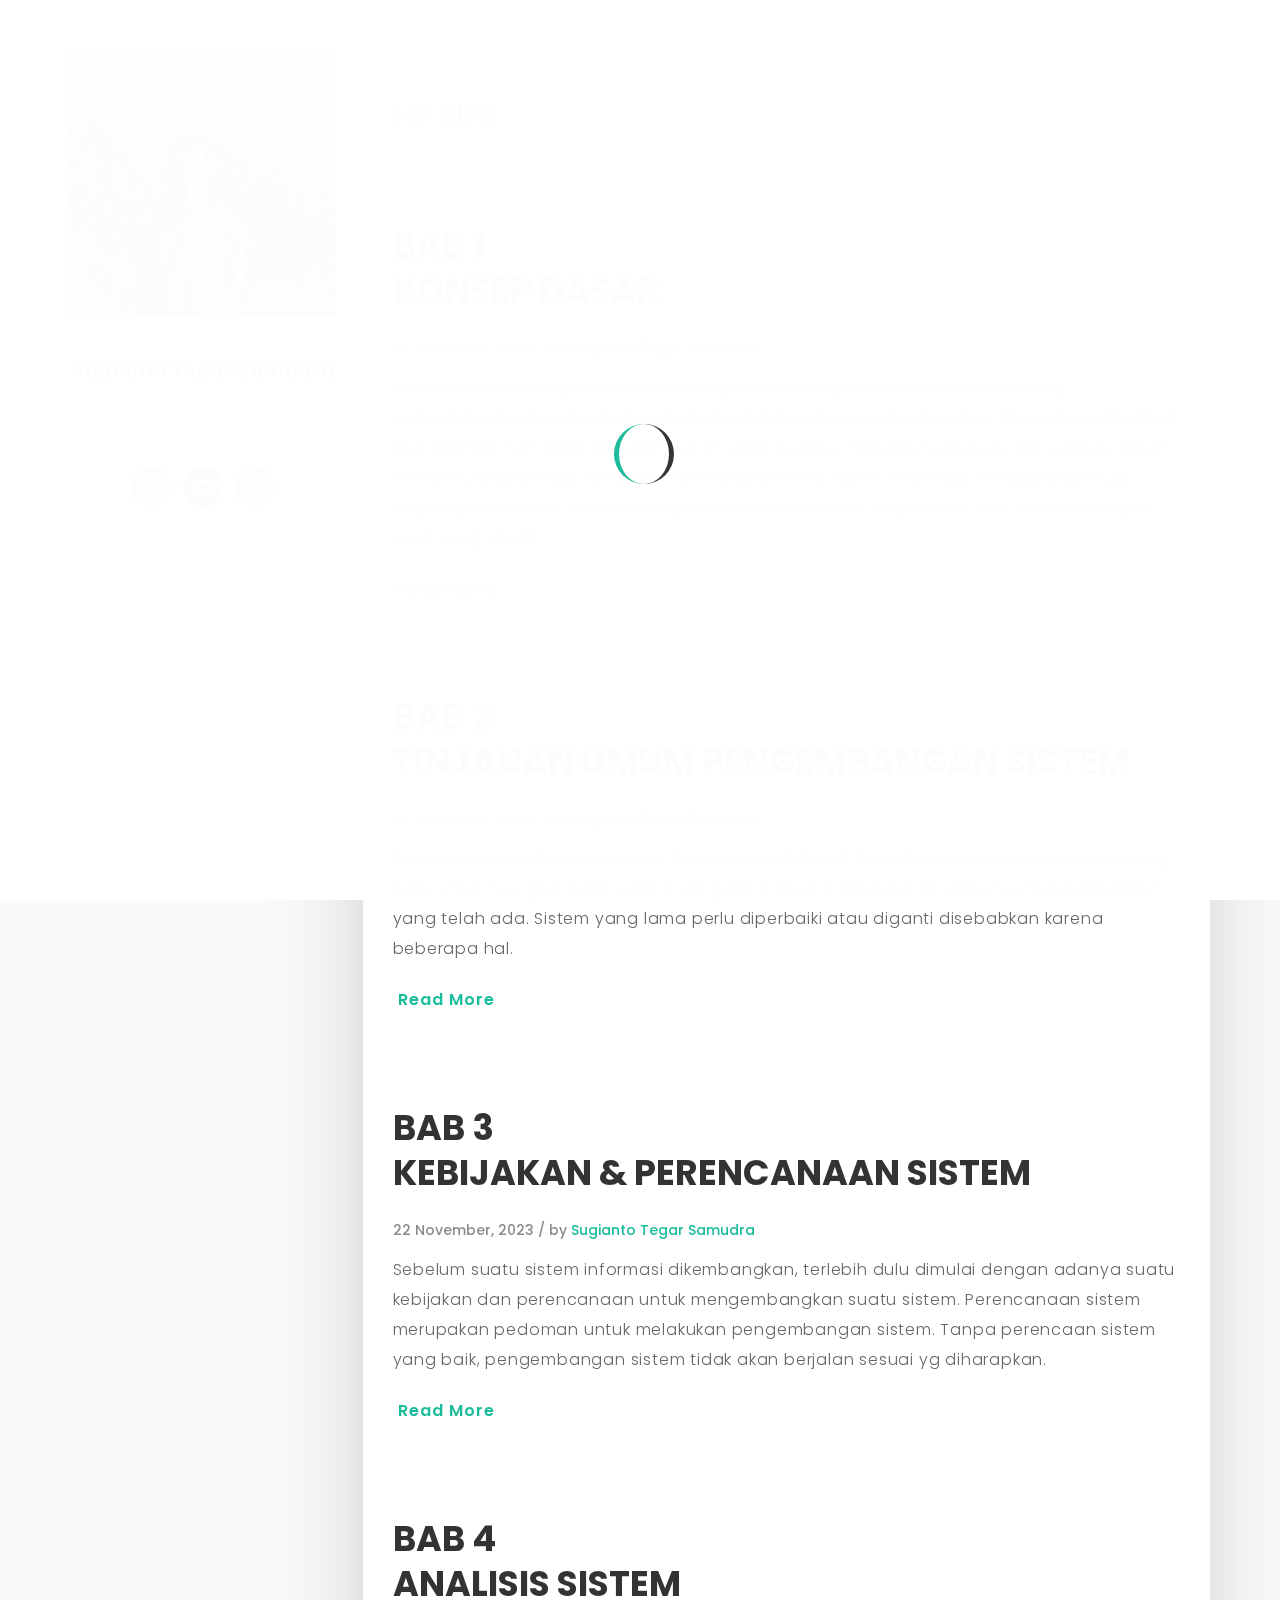
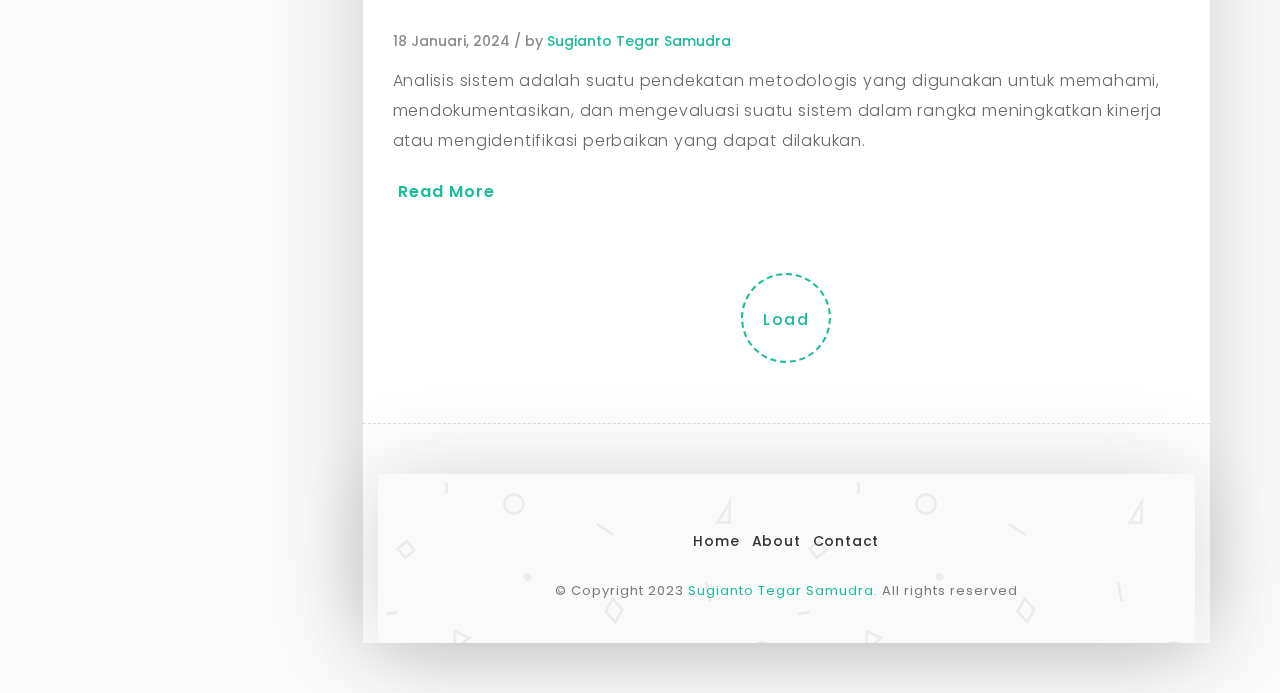
==== commit c29eeb83: "menambahkan bab dan memperbaiki layout rekomendasi" ====
--- a/index.html
+++ b/index.html
@@ -87,6 +87,7 @@
                        <ul class="social-icon">
                          <li><a href="https://web.facebook.com/sugianto.samudra.9" target="_blank" class="facebook"><i class="fa fa-facebook"></i></a></li>
                          <li><a href="https://github.com/Sugianto16" target="_blank" class="github"><i class="fa fa-github"></i></a></li>
+                         <li><a href="https://www.instagram.com/ugeee16?igsh=MWw4dXF3ZHh2dDNpbw==" target="_blank" class="instagram"> <i class="fa fa-instagram"></i></a></li>
                         </ul>
 
                     </div>
@@ -105,8 +106,7 @@
                     		
                             
                             <div class="sub-title">
-                           		<h2>My Blog</h2>
-                                <a href="#"><i class="icon-envelope"></i></a>
+                           		<h2><a href="index.html">My Blog</a></h2>
                              </div>
                             
                             
@@ -119,7 +119,7 @@
                                       <a href="bab1.html"><h1>BAB 1 <br>KONSEP DASAR</h1></a>
                                     </div>  
                                     <div class="post-info">
-                                    	<span>22 November, 2023 / by <a href="#" target="_blank">Sugianto Tegar Samudra</a></span>
+                                    	<span>22 November, 2023 / by <a href="https://www.instagram.com/ugeee16?igsh=MWw4dXF3ZHh2dDNpbw==" target="_blank">Sugianto Tegar Samudra</a></span>
                                     </div>  
                                     <p>Konsep dasar merupakan fondasi yang mendasari pemahaman suatu bidang pengetahuan atau disiplin ilmu tertentu. Didalam konsep dasar sistem informasi melibatkan pemahaman terhadap tiga komponen utama, yaitu manusia, teknologi, dan proses. Dalam interaksi yang sinergis antara ketiga komponen ini, sistem informasi menciptakan suatu lingkungan di mana informasi dapat dihasilkan, diakses, digunakan, dan dikelola dengan cara yang efektif.</p>                          			
                                     <a href="bab1.html" class="button button-style button-anim fa fa-long-arrow-right"><span>Read More</span></a>
@@ -134,7 +134,7 @@
                                       <a href="bab2.html"><h1>BAB 2 <br> TINJAUAN UMUM PENGEMBANGAN SISTEM</h1></a>
                                     </div>  
                                     <div class="post-info">
-                                    	<span>22 November, 2023 / by <a href="#" target="_blank">Sugianto Tegar Samudra</a></span>
+                                    	<span>22 November, 2023 / by <a href="https://www.instagram.com/ugeee16?igsh=MWw4dXF3ZHh2dDNpbw==" target="_blank">Sugianto Tegar Samudra</a></span>
                                     </div>  
                                     <p>Pengembangan Sistem (System Development) dapat berarti menyusun suatu sistem yang baru untuk menggantikan sistem yang lama secara keseluruhan atau memperbaiki sistem yang telah ada. Sistem yang lama perlu diperbaiki atau diganti disebabkan karena beberapa hal.</p>
                                     <a href="bab2.html" class="button button-style button-anim fa fa-long-arrow-right"><span>Read More</span></a>
@@ -149,9 +149,67 @@
                                       <a href="bab3.html"><h1>BAB 3 <br>KEBIJAKAN & PERENCANAAN SISTEM</h1></a>
                                     </div>  
                                     <div class="post-info">
-                                    	<span>22 November, 2023 / by <a href="#" target="_blank">Sugianto Tegar Samudra</a></span>
+                                    	<span>22 November, 2023 / by <a href="https://www.instagram.com/ugeee16?igsh=MWw4dXF3ZHh2dDNpbw==" target="_blank">Sugianto Tegar Samudra</a></span>
                                     </div>  
                                     <p>Sebelum suatu sistem informasi dikembangkan, terlebih dulu dimulai dengan adanya suatu kebijakan dan perencanaan untuk mengembangkan suatu sistem. Perencanaan sistem merupakan pedoman untuk melakukan pengembangan sistem. Tanpa perencaan sistem yang baik, pengembangan sistem tidak akan berjalan sesuai yg diharapkan.</p>                                    <a href="single.html" class="button button-style button-anim fa fa-long-arrow-right"><span>Read More</span></a>
+                                </div>
+                                <!-- Blog Post End -->
+
+
+                                
+                                <!-- Blog Post Start -->
+                                <div class="col-md-12 blog-post">
+                                    <div class="post-title">
+                                      <a href="bab4.html"><h1>BAB 4 <br>ANALISIS SISTEM</h1></a>
+                                    </div>  
+                                    <div class="post-info">
+                                    	<span>18 Januari, 2024 / by <a href="https://www.instagram.com/ugeee16?igsh=MWw4dXF3ZHh2dDNpbw==" target="_blank">Sugianto Tegar Samudra</a></span>
+                                    </div>  
+                                    <p>Analisis sistem adalah suatu pendekatan metodologis yang digunakan untuk memahami, mendokumentasikan, dan mengevaluasi suatu sistem dalam rangka meningkatkan kinerja atau mengidentifikasi perbaikan yang dapat dilakukan.</p>                                   
+                                    <a href="single.html" class="button button-style button-anim fa fa-long-arrow-right"><span>Read More</span></a>
+                                </div>
+                                <!-- Blog Post End -->
+
+
+
+                                <!-- Blog Post Start -->
+                                <div class="col-md-12 blog-post">
+                                    <div class="post-title">
+                                      <a href="bab5.html"><h1>BAB 5 <br>TEKNIK PENGUMPULAN DATA</h1></a>
+                                    </div>  
+                                    <div class="post-info">
+                                    	<span>18 Januari, 2024 / by <a href="https://www.instagram.com/ugeee16?igsh=MWw4dXF3ZHh2dDNpbw==" target="_blank">Sugianto Tegar Samudra</a></span>
+                                    </div>  
+                                    <p>Dalam materi ini, kita akan mengeksplorasi berbagai teknik pengumpulan data yang dapat digunakan untuk mendapatkan wawasan mendalam tentang situasi atau masalah tertentu. Dengan pemahaman yang baik tentang teknik-teknik ini, para profesional dapat memastikan bahwa data yang diperoleh tidak hanya kaya informasi, tetapi juga dapat diandalkan dan relevan.</p>                                 
+                                    <a href="single.html" class="button button-style button-anim fa fa-long-arrow-right"><span>Read More</span></a>
+                                </div>
+                                <!-- Blog Post End -->
+
+
+                                <!-- Blog Post Start -->
+                                <div class="col-md-12 blog-post">
+                                    <div class="post-title">
+                                      <a href="bab6.html"><h1>BAB 6 <br>DESAIN SISTEM</h1></a>
+                                    </div>  
+                                    <div class="post-info">
+                                    	<span>18 Januari, 2024 / by <a href="https://www.instagram.com/ugeee16?igsh=MWw4dXF3ZHh2dDNpbw==" target="_blank">Sugianto Tegar Samudra</a></span>
+                                    </div>  
+                                    <p>Desain sistem adalah tahap kritis dalam siklus pengembangan perangkat lunak yang melibatkan konseptualisasi dan penentuan cara terbaik untuk mengimplementasikan solusi atas suatu permasalahan. Desain sistem bukan hanya sekadar proses teknis, tetapi juga merupakan seni untuk menciptakan struktur yang efisien, dapat diandalkan, dan dapat dioperasikan dengan optimal.</p>           
+                                    <a href="single.html" class="button button-style button-anim fa fa-long-arrow-right"><span>Read More</span></a>
+                                </div>
+                                <!-- Blog Post End -->
+
+
+                                <!-- Blog Post Start -->
+                                <div class="col-md-12 blog-post">
+                                    <div class="post-title">
+                                      <a href="bab7.html"><h1>BAB 7 <br>DESAIN SISTEM SECARA UMUM</h1></a>
+                                    </div>  
+                                    <div class="post-info">
+                                    	<span>18 Januari, 2024 / by <a href="https://www.instagram.com/ugeee16?igsh=MWw4dXF3ZHh2dDNpbw==" target="_blank">Sugianto Tegar Samudra</a></span>
+                                    </div>  
+                                    <p>Pada tahap desain secara umum, komponen-komponen sistem informasi dirancang dengan tujuan untuk dikomunikasikan kepada user. Komponen sistem informasi yang didesain adalah model, output, input, database, teknologi & kontrol.</p>                                 
+                                    <a href="single.html" class="button button-style button-anim fa fa-long-arrow-right"><span>Read More</span></a>
                                 </div>
                                 <!-- Blog Post End -->
                                 
@@ -175,7 +233,7 @@
                                <li><a href="#contact.html">Contact</a></li>
                             </ul>
                             
-                          <p>© Copyright 2023 <a href="#">Sugianto Tegar Samudra.</a> All rights reserved</p>
+                          <p>© Copyright 2023 <a href="https://www.instagram.com/ugeee16?igsh=MWw4dXF3ZHh2dDNpbw==">Sugianto Tegar Samudra.</a> All rights reserved</p>
 
                          </footer>
                        </div>
